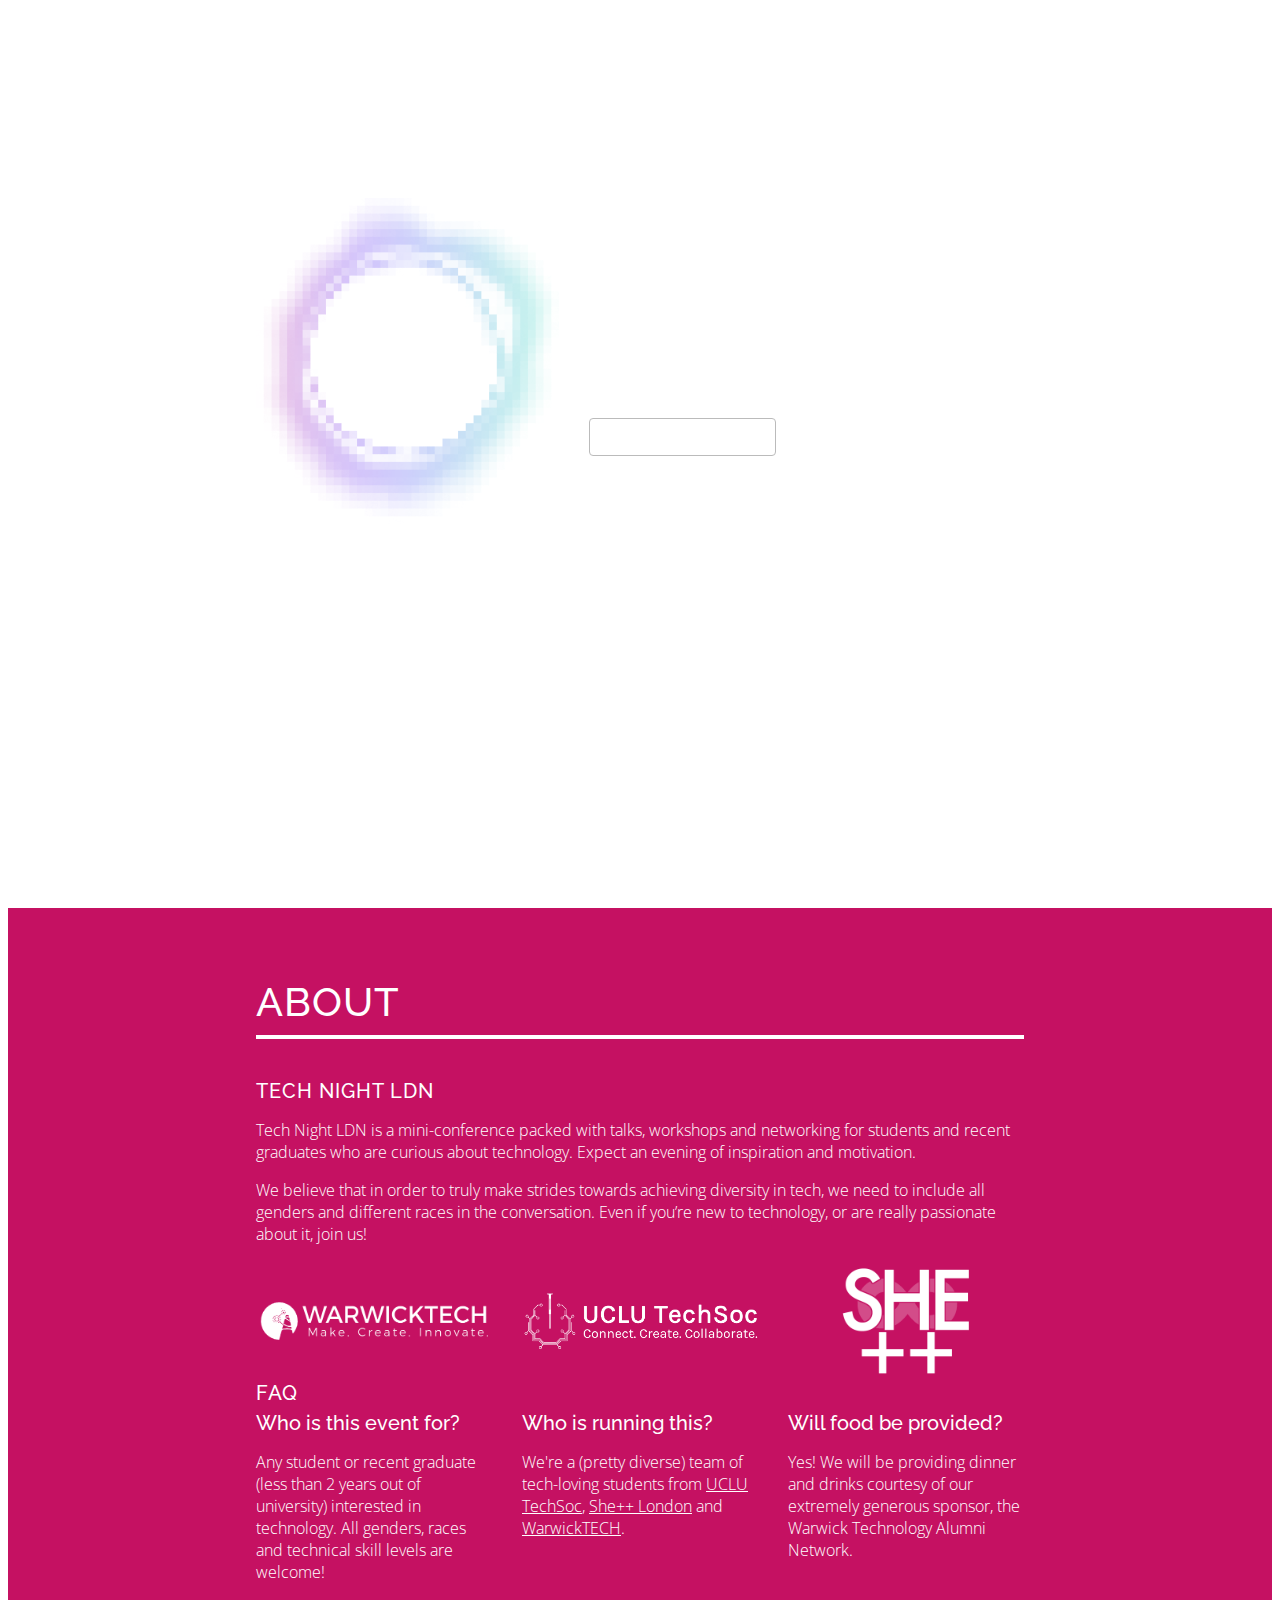
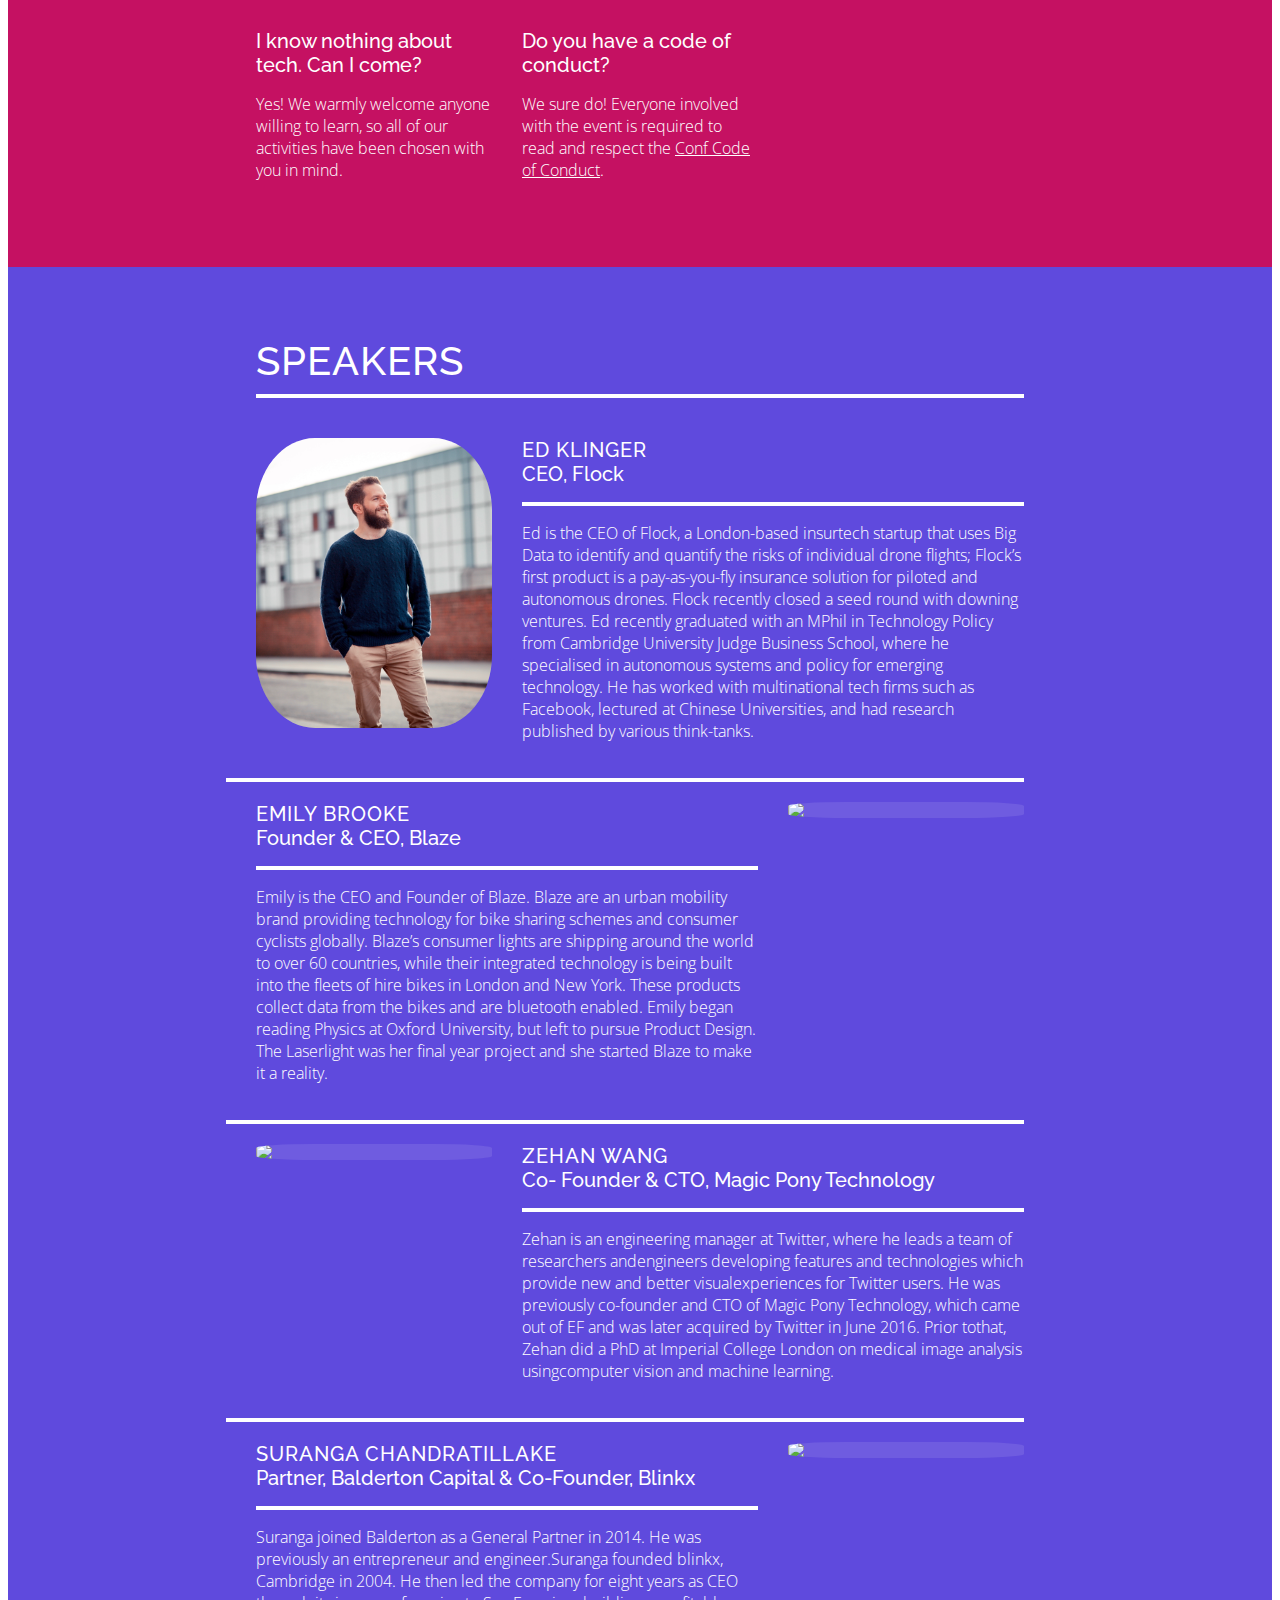
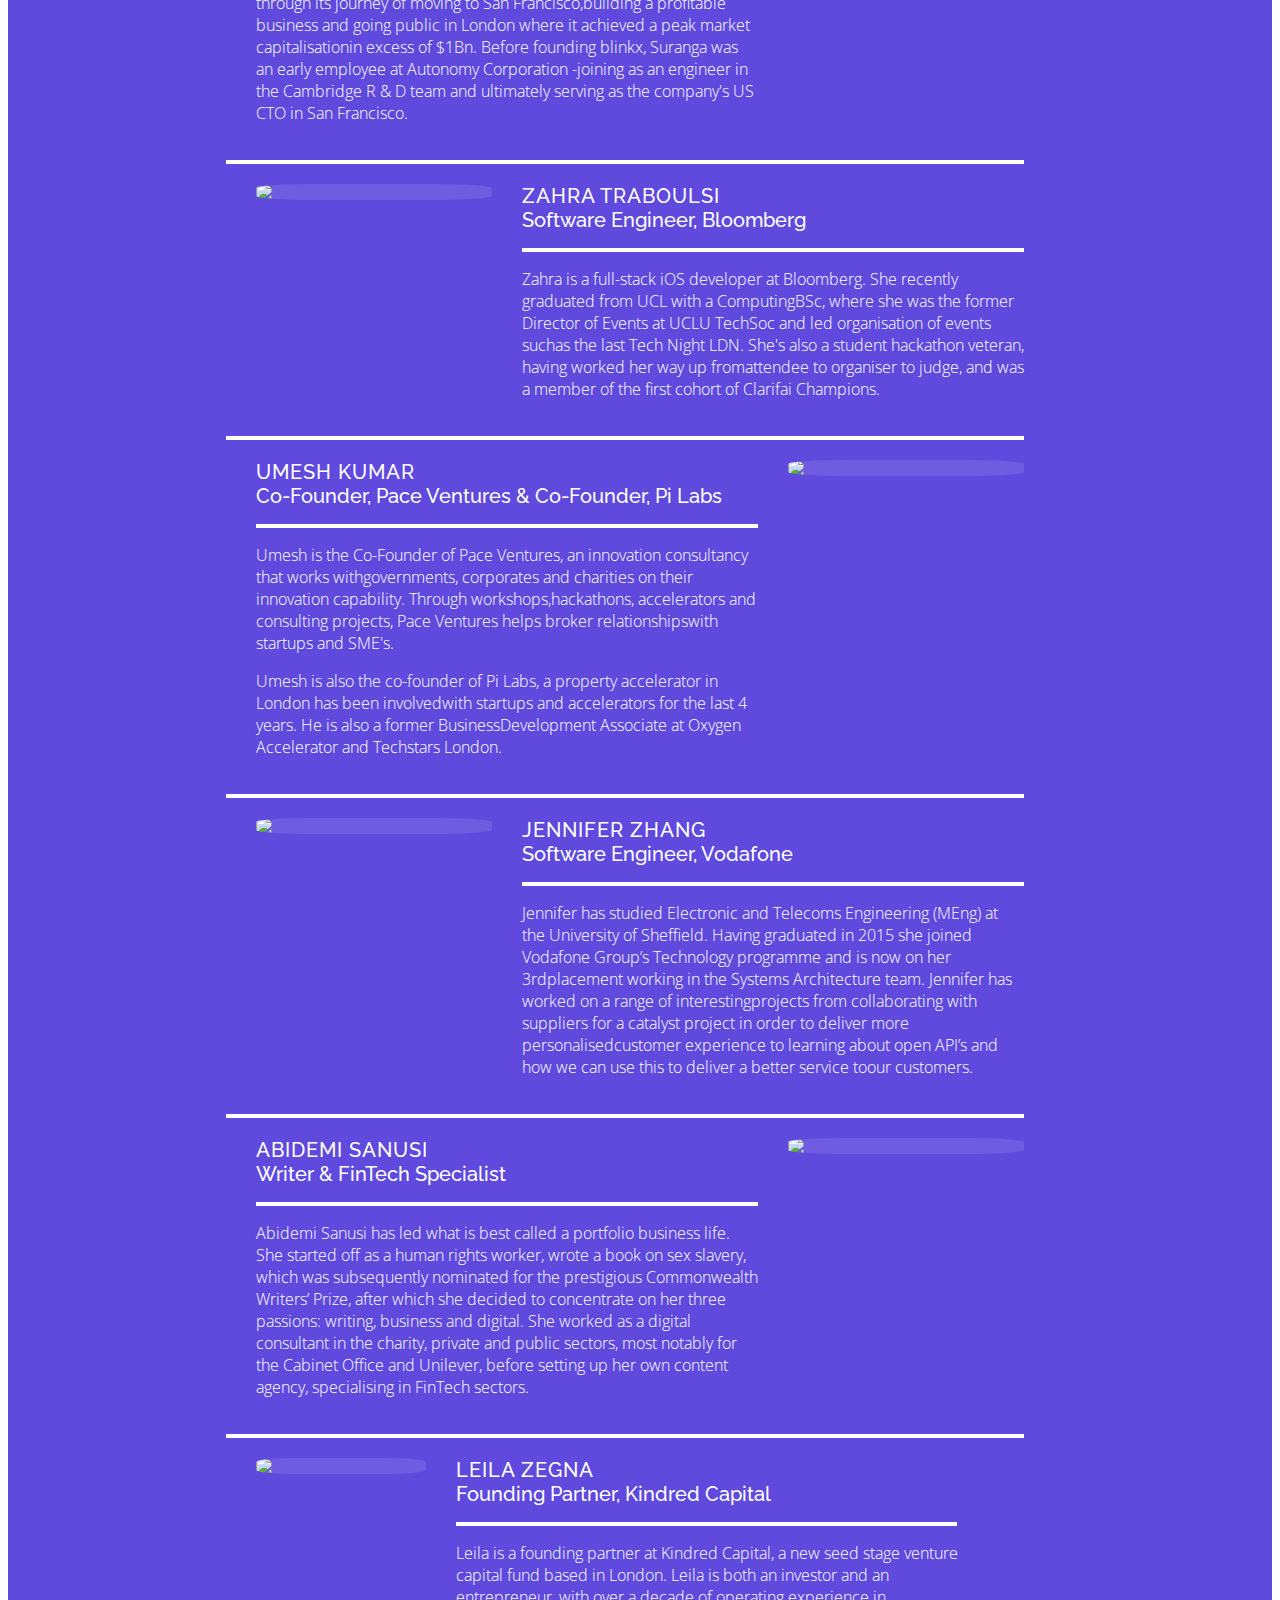
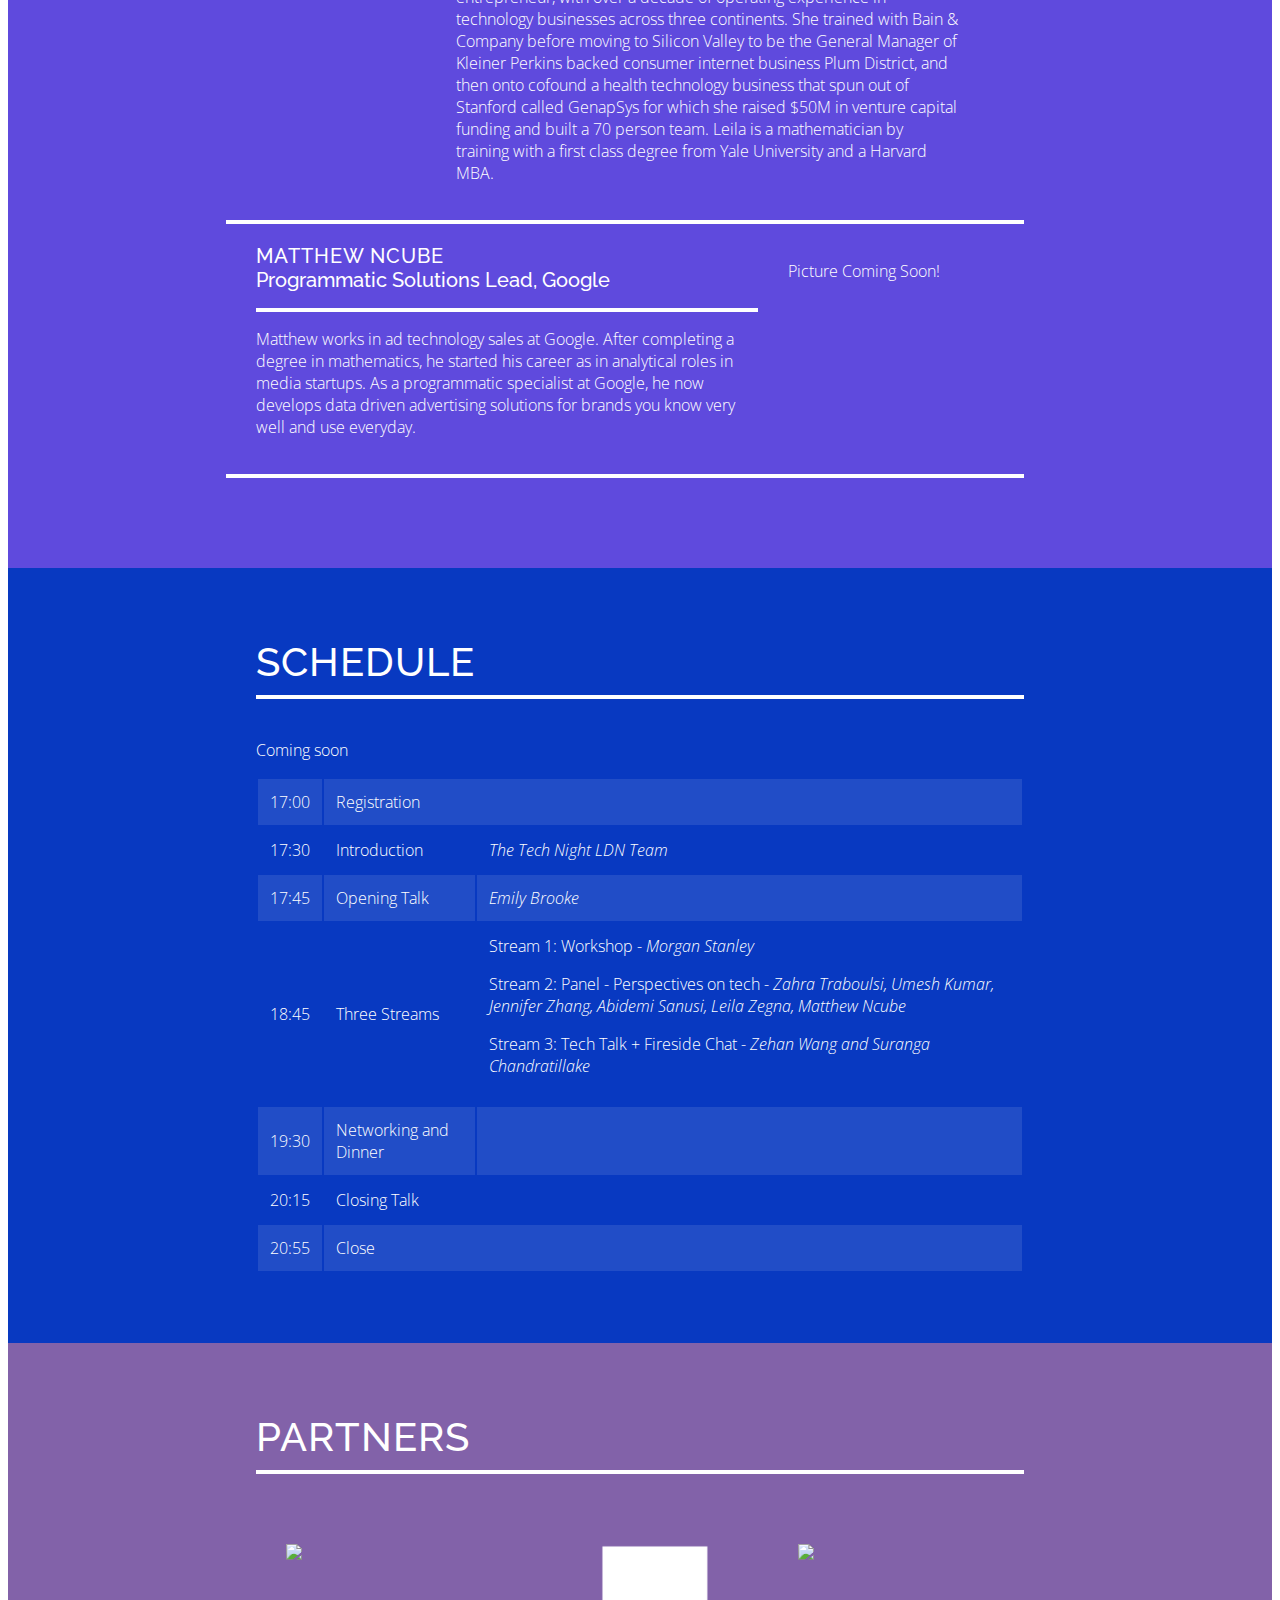
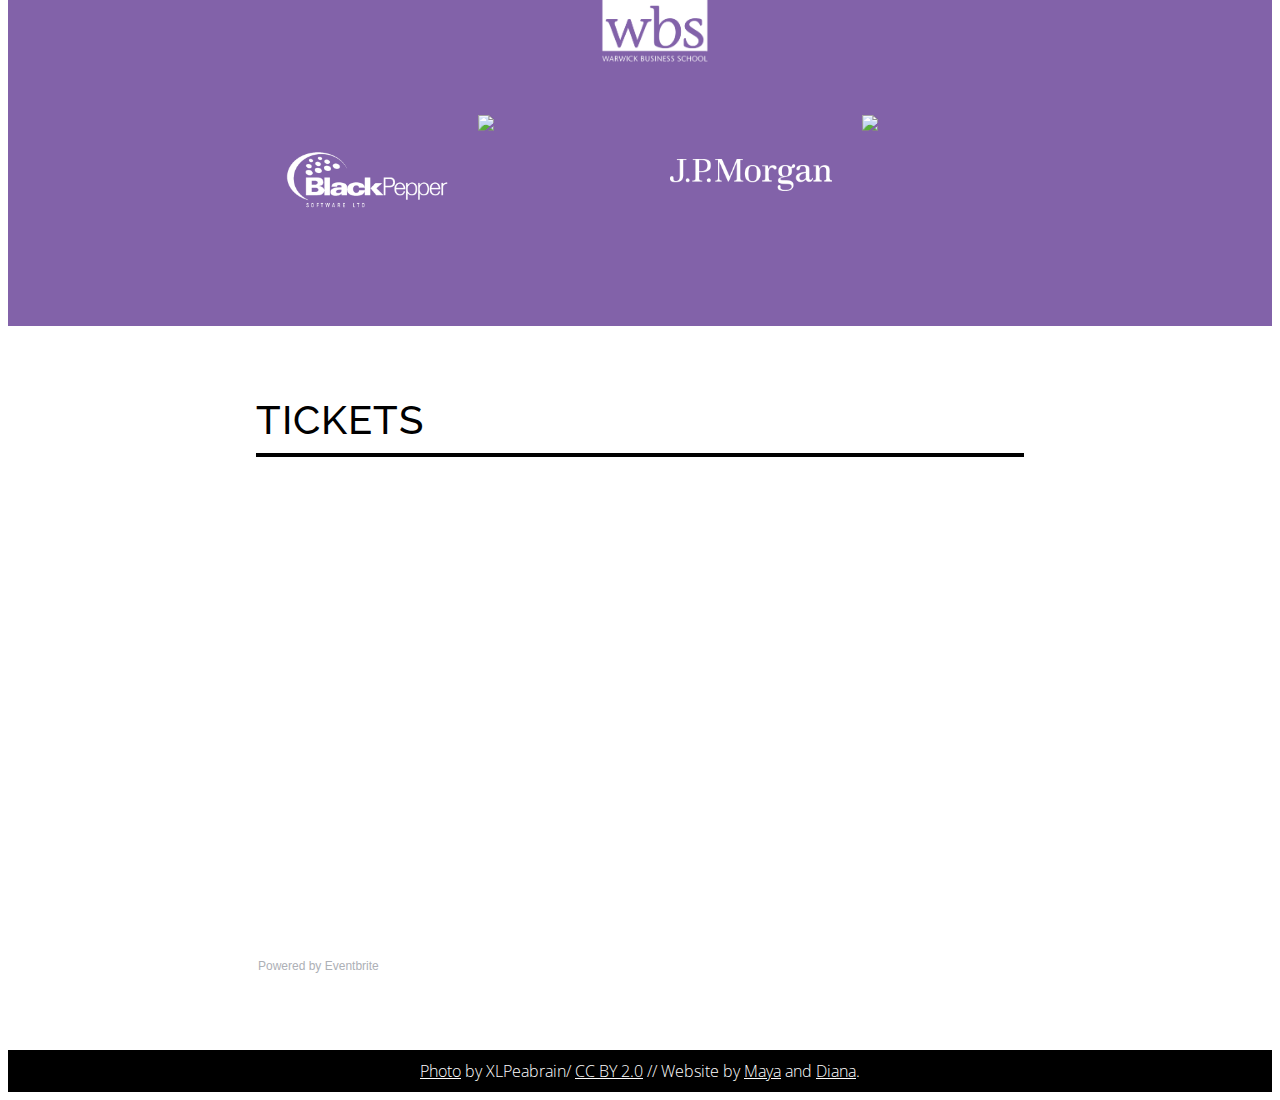
==== 2017.html @ 9e7501f5 "update website for 2018" ====
<!DOCTYPE html>
<!-- Taking a look, under the hood, eh? ;) We like you.-->
<html>
<head>
	<meta charset="utf-8">
    <meta http-equiv="X-UA-Compatible" content="IE=edge">
    <meta name="viewport" content="width=device-width, initial-scale=1"/>

	 <meta property="og:title" content="TechNightLDN" />
	 <meta property="og:url" content="http://technight.london/" />
	 <meta property="og:type" content="website" />
	 <meta property="og:image" content="http://technight.london/img/ogbanner.jpg" />
	 <meta property="og:description" content="Tech Night is an annual tech conference which embraces and celebrates diversity in tech, whilst focusing on the 'tech'." />
	<title>TechNightLDN</title>
	<meta name="description" content="Tech Night is an annual tech conference which embraces and celebrates diversity in tech, whilst focusing on the 'tech'.">

    <!-- stylesheets -->
    <link rel="stylesheet" type="text/css" href="main.css">
    <link rel="stylesheet" href="https://maxcdn.bootstrapcdn.com/font-awesome/4.5.0/css/font-awesome.min.css">

</head>
<body>
	<div class="section main">
		<div class="intro container">

		<div class="row">
			<div class="5u 12u(narrow)">
				<img class="tnlogo" src="img/logo.png"/>
			</div>
			<div class="7u 12u(narrow)">
				<div class = "text">
					<h3><i class="fa fa-calendar"></i> 6th March 2017, 5pm</h3>
					<h3><i class="fa fa-map-marker"></i> The Shard, London</h3>
					<h4>Celebrating the "tech" </br> in "diversity in tech".</h4>
					<div class="button">
						<a class="button" href="https://www.facebook.com/events/1760172880897562/" target="_blank">Facebook Event</a>
					</div>
					<a class="small" href="2016.html" target="_blank"><em>Find out about last year's event...</em></a>
				</div>
				</div>
			</div>
		</div>
	</div>
	<div class="section about">
		<div class = "container">
			<h2>About</h2>

			<h4>Tech Night LDN</h4>
			<p>Tech Night LDN is a mini-conference packed with talks, workshops and networking for students and recent graduates who are curious about technology. Expect an evening of inspiration and motivation.</p>

			<p>We believe that in order to truly make strides towards achieving diversity in tech, we need to include all genders and different races in the conversation. Even if you’re new to technology, or are really passionate about it, join us!</p>

			<div class="row">
				<div class="4u 12u(mobilep)">
					<div class="frame">
						<img src="img/warwicktech.png"/>
					</div>
				</div>
				<div class="4u 12u(mobilep)">
					<div class="frame">
						<img src="img/uclutechsoc.png"/>
					</div>
				</div>
				<div class="4u 12u(mobilep)">
					<div class="frame">
						<img src="img/she++.png"/>
					</div>
				</div>
			</div>

			<h4>FAQ</h4>
			<div class="row">
				<div class="4u 6u(narrow) 12u$(mobile)">
					<h5>Who is this event for?</h5>
					<p>
						Any student or recent graduate (less than 2 years out of university) interested in technology. All genders, races and technical skill levels are welcome!
					</p>
				</div>
				<div class="4u 6u$(narrow) 12u$(mobile)">
					<h5>Who is running this?</h5>
					<p>
						We're a (pretty diverse) team of tech-loving students from <a href="http://techsoc.io" target="_blank">UCLU TechSoc</a>, <a href="https://www.facebook.com/sheplusplusldn" target="_blank">She++ London</a> and <a href="http://warwick.tech" target="_blank">WarwickTECH</a>.
					</p>
				</div>
				<div class="4u$ 6u(narrow) 12u$(mobile)">
					<h5>Will food be provided?</h5>
					<p>
						Yes! We will be providing dinner and drinks courtesy of our extremely generous sponsor, the Warwick Technology Alumni Network.
					</p>
				</div>
				<div class="4u 6u(narrow) 12u$(mobile)">
					<h5>I know nothing about tech. Can I come?</h5>
					<p>
						Yes! We warmly welcome anyone willing to learn, so all of our activities have been chosen with you in mind.
					</p>
				</div>
				<div class="4u$ 6u$(narrow) 12u$(mobile)">
					<h5>Do you have a code of conduct?</h5>
					<p>
						We sure do! Everyone involved with the event is required to read and respect the <a href="http://confcodeofconduct.com" target="_blank">Conf Code of Conduct</a>.
					</p>
				</div>
			</div>
			<div class="row">

			</div>
		</div>
	</div>
	<div class="section speakers">
		<div class = "container">
		<h2>SPEAKERS</h2>

		<div class="row">
			<div class="4u 6u(narrow) 12u(mobile)">
				<img class="circle" src="img/ed-klinger.jpg" />
			</div>
			<div class="8u 6u(narrow) 12u(mobile)">
				<h4>Ed Klinger</h4>
				<h6>CEO, Flock</h6>
				<p>Ed is the CEO of Flock, a London-based insurtech startup that uses Big Data to identify and quantify the risks of individual drone flights; Flock’s first product is a pay-as-you-fly insurance solution for piloted and autonomous drones. Flock recently closed a seed round with downing ventures.
					Ed recently graduated with an MPhil in Technology Policy from Cambridge University Judge Business School, where he specialised in autonomous systems and policy for emerging technology. He has worked with multinational tech firms such as Facebook, lectured at Chinese Universities, and had research published by various think-tanks.</p>
			</div>
		</div>
		<div class="row">
			<div class="8u 6u(narrow) 12u(mobile)">
				<h4>Emily Brooke</h4>
				<h6>Founder &amp; CEO, Blaze</h6>
				<p>Emily is the CEO and Founder of Blaze.  Blaze are an urban mobility brand providing technology for bike sharing schemes and consumer cyclists globally. Blaze’s consumer lights are shipping around the world to over 60 countries, while their integrated technology is being built into the fleets of hire bikes in London and New York.  These products collect data from the bikes and are bluetooth enabled.  Emily began reading Physics at Oxford University, but left to pursue Product Design.  The Laserlight was her final year project and she started Blaze to make it a reality.</p>
			</div>
			<div class="4u 6u(narrow) 12u(mobile)">
				<img class="circle" src="img/emily-brook.jpg" />
			</div>
		</div>
			<div class="row">
				<div class="4u 6u(narrow) 12u(mobile)">
					<img class="circle" src="img/zehan-wang.jpg" />
				</div>
				<div class="8u 6u(narrow) 12u(mobile)">
					<h4>Zehan Wang</h4>
					<h6>Co- Founder &amp; CTO, Magic Pony Technology</h6>
					<p>Zehan is an engineering manager at Twitter, where he leads a team of researchers andengineers developing features and technologies which provide new and better visualexperiences for Twitter users. He was previously co-founder and CTO of Magic Pony Technology, which came out of EF and was later acquired by Twitter in June 2016. Prior tothat, Zehan did a PhD at Imperial College London on medical image analysis usingcomputer vision and machine learning.</p>
				</div>
			</div>
			<div class="row">
				<div class="8u 6u(narrow) 12u(mobile)">
					<h4>Suranga Chandratillake</h4>
					<h6>Partner, Balderton Capital &amp; Co-Founder, Blinkx</h6>
					<p>Suranga joined Balderton as a General Partner in 2014. He was previously an entrepreneur and engineer.Suranga founded blinkx, Cambridge in 2004. He then led the company for eight years as CEO through its journey of moving to San Francisco,building a profitable business and going public in London where it achieved a peak market capitalisationin excess of $1Bn. Before founding blinkx, Suranga was an early employee at Autonomy Corporation -joining as an engineer in the Cambridge R &amp; D team and ultimately serving as the company's US CTO in San Francisco.</p>
				</div>
				<div class="4u 6u(narrow) 12u(mobile)">
					<img class="circle" src="img/suranga-chandratillake.jpg" />
				</div>
			</div>
			<div class="row">
				<div class="4u 6u(narrow) 12u(mobile)">
					<img class="circle" src="img/zahra-traboulsi.jpg" />
				</div>
				<div class="8u 6u(narrow) 12u(mobile)">
					<h4>Zahra Traboulsi</h4>
					<h6>Software Engineer, Bloomberg</h6>
					<p>Zahra is a full-stack iOS developer at Bloomberg. She recently graduated from UCL with a ComputingBSc, where she was the former Director of Events at UCLU TechSoc and led organisation of events suchas the last Tech Night LDN. She's also a student hackathon veteran, having worked her way up fromattendee to organiser to judge, and was a member of the first cohort of Clarifai Champions.</p>
				</div>
			</div>
			<div class="row">
				<div class="8u 6u(narrow) 12u(mobile)">
					<h4>Umesh Kumar</h4>
					<h6>Co-Founder, Pace Ventures &amp; Co-Founder, Pi Labs</h6>
					<p>Umesh is the Co-Founder of Pace Ventures, an innovation consultancy that works withgovernments, corporates and charities on their innovation capability. Through workshops,hackathons, accelerators and consulting projects, Pace Ventures helps broker relationshipswith startups and SME's.</p>
					<p>Umesh is also the co-founder of Pi Labs, a property accelerator in London has been involvedwith startups and accelerators for the last 4 years. He is also a former BusinessDevelopment Associate at Oxygen Accelerator and Techstars London.</p>
				</div>
				<div class="4u 6u(narrow) 12u(mobile)">
					<img class="circle" src="img/umesh-kumar.png" />
				</div>
			</div>
			<div class="row">
				<div class="4u 6u(narrow) 12u(mobile)">
					<img class="circle" src="img/jennifer-zhang.jpg" />
				</div>
				<div class="8u 6u(narrow) 12u(mobile)">
					<h4>Jennifer Zhang</h4>
					<h6>Software Engineer, Vodafone</h6>
					<p>Jennifer has studied Electronic and Telecoms Engineering (MEng) at the University of Sheffield. Having graduated in 2015 she joined Vodafone Group’s Technology programme and is now on her 3rdplacement working in the Systems Architecture team. Jennifer has worked on a range of interestingprojects from collaborating with suppliers for a catalyst project in order to deliver more personalisedcustomer experience to learning about open API’s and how we can use this to deliver a better service toour customers.</p>
				</div>
			</div>
			<div class="row">
				<div class="8u 6u(narrow) 12u(mobile)">
					<h4>Abidemi Sanusi</h4>
					<h6>Writer &amp; FinTech Specialist</h6>
					<p>Abidemi Sanusi has led what is best called a portfolio business life. She started off as a human rights worker, wrote a book on sex slavery, which was subsequently nominated for the prestigious Commonwealth Writers’ Prize, after which she decided to concentrate on her three passions: writing, business and digital. She worked as a digital consultant in the charity, private and public sectors, most notably for the Cabinet Office and Unilever, before setting up her own content agency, specialising in FinTech sectors.</p>
				</div>
				<div class="4u 6u(narrow) 12u(mobile)">
					<img class="circle" src="img/abidemi-sanusi.jpg" />
				</div>
			</div>
			<div class="row">
				<div class="3u 4u(narrow) 12u(mobile)">
					<img class="circle" src="img/Leila-zegna.jpg" />
				</div>
				<div class="8u 6u(narrow) 12u(mobile)">
					<h4>Leila Zegna</h4>
					<h6>Founding Partner, Kindred Capital</h6>
					<p>Leila is a founding partner at Kindred Capital, a new seed stage venture capital fund based in London.  Leila is both an investor and an entrepreneur, with over a decade of operating experience in technology businesses across three continents.  She trained with Bain & Company before moving to Silicon Valley to be the General Manager of Kleiner Perkins backed consumer internet business Plum District, and then onto cofound a health technology business that spun out of Stanford called GenapSys for which she raised $50M in venture capital funding and built a 70 person team.  Leila is a mathematician by training with a first class degree from Yale University and a Harvard MBA.</p>
				</div>
			</div>
			<div class="row">
				<div class="8u 6u(narrow) 12u(mobile)">
					<h4>Matthew Ncube</h4>
					<h6>Programmatic Solutions Lead, Google</h6>
					<p>Matthew works in ad technology sales at Google. After completing a degree in mathematics, he started his career as in analytical roles in media startups. As a programmatic specialist at Google, he now develops data driven advertising solutions for brands you know very well and use everyday.</p>
				</div>
				<div class="4u 6u(narrow) 12u(mobile)">
					<!-- <img class="circle" src="img/abidemi-sanusi.jpg" /> -->
					<p>Picture Coming Soon!</p>
				</div>
			</div>
		</div>
	</div>
	<div class="section schedule">
		<a name="schedule"></a>
		<div class="container">
			<h2>SCHEDULE</h2>
			<p>Coming soon</p>
			<table>
				<tr>
					<td>17:00</td>
					<td colspan="2">Registration</td>
				</tr>
				<tr>
					<td>17:30</td>
					<td>Introduction</td>
					<td><em>The Tech Night LDN Team</em></td>

				</tr>
				<tr>
					<td>17:45</td>
					<td>Opening Talk</td>
					<td><em>Emily Brooke</em></td>
				</tr>
				<tr>
					<td>18:45</td>
					<td>Three Streams</td>
					<td>
						Stream 1: Workshop - <em>Morgan Stanley</em>
						<p>Stream 2: Panel - Perspectives on tech - <em>Zahra Traboulsi, Umesh Kumar, Jennifer Zhang, Abidemi Sanusi, Leila Zegna, Matthew Ncube</em></p>
						<p>Stream 3: Tech Talk + Fireside Chat - <em>Zehan Wang and Suranga Chandratillake</em></p>

					</td>
				</tr>
				<tr>
					<td>19:30</td>
					<td>
						Networking and Dinner
					</td>
					<td></td>
				</tr>
				<tr>
					<td >20:15</td>
					<td colspan="2">Closing Talk</td>
				</tr>
				<tr>
					<td>20:55</td>
					<td colspan="2">Close</td>
				</tr>
			</table>
		</div>
	</div>
	<div class="section sponsors">
		<div class="container">
			<h2>PARTNERS</h2>

			<div class="row">
				<div class="4u">
					<div class="frame">
						<a href="http://bloomberg.com/"><img src="img/Bloomberg.png"/></a>
					</div>
				</div>
				<div class="4u">
					<div class="frame">
						<a href="http://wbs.ac.uk/"><img src="img/WBS.png"/></a>
					</div>
				</div>
				<div class="4u">
					<div class="frame">
						<a href="http://credit-suisse.com/"><img src="img/Credit_Suisse.png"/></a>
					</div>
				</div>
			</div>

			<div class="row">
				<div class="3u">
					<div class="frame">
						<a href="https://www.blackpepper.co.uk/"><img src="img/BPS.png"/></a>
					</div>
				</div>
				<div class="3u">
				<div class="frame">
						<a href="http://morganstanley.com/"><img src="img/Morgan_Stanley.png"/></a>
					</div>
					</div>
				<div class="3u">
					<div class="frame">
						<a href="https://www.jpmorgan.com"><img src="img/jpmorgan.png"/></a>
					</div>
				</div>
				<div class="3u">
					<div class="frame">
						<a href="http://balderton.com/"><img src="img/balderton.png"/></a>
					</div>
				</div>
			</div>
		</div>
	</div>
	<div class="section tickets">
		<div class="container">
			<h2 id="tickets">TICKETS</h2>
			<div style="width:100%; text-align:left;"><iframe src="//eventbrite.co.uk/tickets-external?eid=32204747266&ref=etckt" frameborder="0" height="445" width="100%" vspace="0" hspace="0" marginheight="5" marginwidth="5" scrolling="auto" allowtransparency="true"></iframe><div style="font-family:Helvetica, Arial; font-size:12px; padding:10px 0 5px; margin:2px; width:100%; text-align:left;" ><a class="powered-by-eb"
				style="color: #ADB0B6; text-decoration: none;" target="_blank" href="http://www.eventbrite.co.uk/">Powered by Eventbrite</a></div></div>
		</div>
	</div>
	<div class = "footer">
		<a href = "https://www.flickr.com/photos/jleeworks/22272018248/">Photo</a> by XLPeabrain/ <a href="https://creativecommons.org/licenses/by-nc/2.0/#">CC BY 2.0</a> // Website by <a href="https://www.afshar95.com" target="_blank">Maya</a> and <a href="http://diana.click" target="_blank">Diana</a>.
	</div>
	<script type="text/javascript" src="https://addevent.com/libs/atc/1.6.1/atc.min.js"></script>

	<script>
		  (function(i,s,o,g,r,a,m){i['GoogleAnalyticsObject']=r;i[r]=i[r]||function(){
		  (i[r].q=i[r].q||[]).push(arguments)},i[r].l=1*new Date();a=s.createElement(o),
		  m=s.getElementsByTagName(o)[0];a.async=1;a.src=g;m.parentNode.insertBefore(a,m)
		  })(window,document,'script','//www.google-analytics.com/analytics.js','ga');

		  ga('create', 'UA-63822593-3', 'auto');
		  ga('send', 'pageview');
	</script>
</body>
</html>
---- main.css ----
@import url(sass/normalize.css);
@import url(https://fonts.googleapis.com/css?family=Open+Sans:200,300,400,500);
@import url(https://fonts.googleapis.com/css?family=Raleway:400,500);
/* Box Model */
*, *:before, *:after {
  -moz-box-sizing: border-box;
  -webkit-box-sizing: border-box;
  box-sizing: border-box; }

/* Containers */
.container {
  margin-left: auto;
  margin-right: auto; }

.container.\31 25\25 {
  width: 100%;
  max-width: 63.75em;
  min-width: 51em; }

.container.\37 5\25 {
  width: 38.25em; }

.container.\35 0\25 {
  width: 25.5em; }

.container.\32 5\25 {
  width: 12.75em; }

.container {
  width: 51em; }

@media screen and (max-width: 1680px) {
  .container.\31 25\25 {
    width: 100%;
    max-width: 63.75em;
    min-width: 51em; }

  .container.\37 5\25 {
    width: 38.25em; }

  .container.\35 0\25 {
    width: 25.5em; }

  .container.\32 5\25 {
    width: 12.75em; }

  .container {
    width: 51em; } }
@media screen and (max-width: 1280px) {
  .container.\31 25\25 {
    width: 100%;
    max-width: 60em;
    min-width: 48em; }

  .container.\37 5\25 {
    width: 36em; }

  .container.\35 0\25 {
    width: 24em; }

  .container.\32 5\25 {
    width: 12em; }

  .container {
    width: 48em; } }
@media screen and (max-width: 980px) {
  .container.\31 25\25 {
    width: 100%;
    max-width: 118.75%;
    min-width: 95%; }

  .container.\37 5\25 {
    width: 71.25%; }

  .container.\35 0\25 {
    width: 47.5%; }

  .container.\32 5\25 {
    width: 23.75%; }

  .container {
    width: 95%; } }
@media screen and (max-width: 840px) {
  .container.\31 25\25 {
    width: 100%;
    max-width: 118.75%;
    min-width: 95%; }

  .container.\37 5\25 {
    width: 71.25%; }

  .container.\35 0\25 {
    width: 47.5%; }

  .container.\32 5\25 {
    width: 23.75%; }

  .container {
    width: 95% !important; } }
@media screen and (max-width: 736px) {
  .container.\31 25\25 {
    width: 100%;
    max-width: 112.5%;
    min-width: 90%; }

  .container.\37 5\25 {
    width: 67.5%; }

  .container.\35 0\25 {
    width: 45%; }

  .container.\32 5\25 {
    width: 22.5%; }

  .container {
    width: 90% !important; } }
@media screen and (max-width: 480px) {
  .container.\31 25\25 {
    width: 100%;
    max-width: 125%;
    min-width: 100%; }

  .container.\37 5\25 {
    width: 75%; }

  .container.\35 0\25 {
    width: 50%; }

  .container.\32 5\25 {
    width: 25%; }

  .container {
    width: 100% !important; } }
/* Grid */
.row {
  border-bottom: solid 1px transparent;
  -moz-box-sizing: border-box;
  -webkit-box-sizing: border-box;
  box-sizing: border-box; }

.row > * {
  float: left;
  -moz-box-sizing: border-box;
  -webkit-box-sizing: border-box;
  box-sizing: border-box; }

.row:after, .row:before {
  content: '';
  display: block;
  clear: both;
  height: 0; }

.row.uniform > * > :first-child {
  margin-top: 0; }

.row.uniform > * > :last-child {
  margin-bottom: 0; }

.row.\30 \25  > * {
  padding: 0px 0 0 0px; }

.row.\30 \25 {
  margin: 0px 0 -1px 0px; }

.row.uniform.\30 \25  > * {
  padding: 0px 0 0 0px; }

.row.uniform.\30 \25 {
  margin: 0px 0 -1px 0px; }

.row > * {
  padding: 30px 0 0 30px; }

.row {
  margin: -30px 0 -1px -30px; }

.row.uniform > * {
  padding: 30px 0 0 30px; }

.row.uniform {
  margin: -30px 0 -1px -30px; }

.row.\32 00\25  > * {
  padding: 60px 0 0 60px; }

.row.\32 00\25 {
  margin: -60px 0 -1px -60px; }

.row.uniform.\32 00\25  > * {
  padding: 60px 0 0 60px; }

.row.uniform.\32 00\25 {
  margin: -60px 0 -1px -60px; }

.row.\31 50\25  > * {
  padding: 45px 0 0 45px; }

.row.\31 50\25 {
  margin: -45px 0 -1px -45px; }

.row.uniform.\31 50\25  > * {
  padding: 45px 0 0 45px; }

.row.uniform.\31 50\25 {
  margin: -45px 0 -1px -45px; }

.row.\35 0\25  > * {
  padding: 15px 0 0 15px; }

.row.\35 0\25 {
  margin: -15px 0 -1px -15px; }

.row.uniform.\35 0\25  > * {
  padding: 15px 0 0 15px; }

.row.uniform.\35 0\25 {
  margin: -15px 0 -1px -15px; }

.row.\32 5\25  > * {
  padding: 7.5px 0 0 7.5px; }

.row.\32 5\25 {
  margin: -7.5px 0 -1px -7.5px; }

.row.uniform.\32 5\25  > * {
  padding: 7.5px 0 0 7.5px; }

.row.uniform.\32 5\25 {
  margin: -7.5px 0 -1px -7.5px; }

.\31 2u, .\31 2u\24 {
  width: 100%;
  clear: none;
  margin-left: 0; }

.\31 1u, .\31 1u\24 {
  width: 91.6666666667%;
  clear: none;
  margin-left: 0; }

.\31 0u, .\31 0u\24 {
  width: 83.3333333333%;
  clear: none;
  margin-left: 0; }

.\39 u, .\39 u\24 {
  width: 75%;
  clear: none;
  margin-left: 0; }

.\38 u, .\38 u\24 {
  width: 66.6666666667%;
  clear: none;
  margin-left: 0; }

.\37 u, .\37 u\24 {
  width: 58.3333333333%;
  clear: none;
  margin-left: 0; }

.\36 u, .\36 u\24 {
  width: 50%;
  clear: none;
  margin-left: 0; }

.\35 u, .\35 u\24 {
  width: 41.6666666667%;
  clear: none;
  margin-left: 0; }

.\34 u, .\34 u\24 {
  width: 33.3333333333%;
  clear: none;
  margin-left: 0; }

.\33 u, .\33 u\24 {
  width: 25%;
  clear: none;
  margin-left: 0; }

.\32 u, .\32 u\24 {
  width: 16.6666666667%;
  clear: none;
  margin-left: 0; }

.\31 u, .\31 u\24 {
  width: 8.3333333333%;
  clear: none;
  margin-left: 0; }

.\31 2u\24  + *,
.\31 1u\24  + *,
.\31 0u\24  + *,
.\39 u\24  + *,
.\38 u\24  + *,
.\37 u\24  + *,
.\36 u\24  + *,
.\35 u\24  + *,
.\34 u\24  + *,
.\33 u\24  + *,
.\32 u\24  + *,
.\31 u\24  + * {
  clear: left; }

.\-11u {
  margin-left: 91.66667%; }

.\-10u {
  margin-left: 83.33333%; }

.\-9u {
  margin-left: 75%; }

.\-8u {
  margin-left: 66.66667%; }

.\-7u {
  margin-left: 58.33333%; }

.\-6u {
  margin-left: 50%; }

.\-5u {
  margin-left: 41.66667%; }

.\-4u {
  margin-left: 33.33333%; }

.\-3u {
  margin-left: 25%; }

.\-2u {
  margin-left: 16.66667%; }

.\-1u {
  margin-left: 8.33333%; }

@media screen and (max-width: 1680px) {
  .row > * {
    padding: 30px 0 0 30px; }

  .row {
    margin: -30px 0 -1px -30px; }

  .row.uniform > * {
    padding: 30px 0 0 30px; }

  .row.uniform {
    margin: -30px 0 -1px -30px; }

  .row.\32 00\25  > * {
    padding: 60px 0 0 60px; }

  .row.\32 00\25 {
    margin: -60px 0 -1px -60px; }

  .row.uniform.\32 00\25  > * {
    padding: 60px 0 0 60px; }

  .row.uniform.\32 00\25 {
    margin: -60px 0 -1px -60px; }

  .row.\31 50\25  > * {
    padding: 45px 0 0 45px; }

  .row.\31 50\25 {
    margin: -45px 0 -1px -45px; }

  .row.uniform.\31 50\25  > * {
    padding: 45px 0 0 45px; }

  .row.uniform.\31 50\25 {
    margin: -45px 0 -1px -45px; }

  .row.\35 0\25  > * {
    padding: 15px 0 0 15px; }

  .row.\35 0\25 {
    margin: -15px 0 -1px -15px; }

  .row.uniform.\35 0\25  > * {
    padding: 15px 0 0 15px; }

  .row.uniform.\35 0\25 {
    margin: -15px 0 -1px -15px; }

  .row.\32 5\25  > * {
    padding: 7.5px 0 0 7.5px; }

  .row.\32 5\25 {
    margin: -7.5px 0 -1px -7.5px; }

  .row.uniform.\32 5\25  > * {
    padding: 7.5px 0 0 7.5px; }

  .row.uniform.\32 5\25 {
    margin: -7.5px 0 -1px -7.5px; }

  .\31 2u\28wide\29, .\31 2u\24\28wide\29 {
    width: 100%;
    clear: none;
    margin-left: 0; }

  .\31 1u\28wide\29, .\31 1u\24\28wide\29 {
    width: 91.6666666667%;
    clear: none;
    margin-left: 0; }

  .\31 0u\28wide\29, .\31 0u\24\28wide\29 {
    width: 83.3333333333%;
    clear: none;
    margin-left: 0; }

  .\39 u\28wide\29, .\39 u\24\28wide\29 {
    width: 75%;
    clear: none;
    margin-left: 0; }

  .\38 u\28wide\29, .\38 u\24\28wide\29 {
    width: 66.6666666667%;
    clear: none;
    margin-left: 0; }

  .\37 u\28wide\29, .\37 u\24\28wide\29 {
    width: 58.3333333333%;
    clear: none;
    margin-left: 0; }

  .\36 u\28wide\29, .\36 u\24\28wide\29 {
    width: 50%;
    clear: none;
    margin-left: 0; }

  .\35 u\28wide\29, .\35 u\24\28wide\29 {
    width: 41.6666666667%;
    clear: none;
    margin-left: 0; }

  .\34 u\28wide\29, .\34 u\24\28wide\29 {
    width: 33.3333333333%;
    clear: none;
    margin-left: 0; }

  .\33 u\28wide\29, .\33 u\24\28wide\29 {
    width: 25%;
    clear: none;
    margin-left: 0; }

  .\32 u\28wide\29, .\32 u\24\28wide\29 {
    width: 16.6666666667%;
    clear: none;
    margin-left: 0; }

  .\31 u\28wide\29, .\31 u\24\28wide\29 {
    width: 8.3333333333%;
    clear: none;
    margin-left: 0; }

  .\31 2u\24\28wide\29  + *,
  .\31 1u\24\28wide\29  + *,
  .\31 0u\24\28wide\29  + *,
  .\39 u\24\28wide\29  + *,
  .\38 u\24\28wide\29  + *,
  .\37 u\24\28wide\29  + *,
  .\36 u\24\28wide\29  + *,
  .\35 u\24\28wide\29  + *,
  .\34 u\24\28wide\29  + *,
  .\33 u\24\28wide\29  + *,
  .\32 u\24\28wide\29  + *,
  .\31 u\24\28wide\29  + * {
    clear: left; }

  .\-11u\28wide\29 {
    margin-left: 91.66667%; }

  .\-10u\28wide\29 {
    margin-left: 83.33333%; }

  .\-9u\28wide\29 {
    margin-left: 75%; }

  .\-8u\28wide\29 {
    margin-left: 66.66667%; }

  .\-7u\28wide\29 {
    margin-left: 58.33333%; }

  .\-6u\28wide\29 {
    margin-left: 50%; }

  .\-5u\28wide\29 {
    margin-left: 41.66667%; }

  .\-4u\28wide\29 {
    margin-left: 33.33333%; }

  .\-3u\28wide\29 {
    margin-left: 25%; }

  .\-2u\28wide\29 {
    margin-left: 16.66667%; }

  .\-1u\28wide\29 {
    margin-left: 8.33333%; } }
@media screen and (max-width: 1280px) {
  .row > * {
    padding: 30px 0 0 30px; }

  .row {
    margin: -30px 0 -1px -30px; }

  .row.uniform > * {
    padding: 30px 0 0 30px; }

  .row.uniform {
    margin: -30px 0 -1px -30px; }

  .row.\32 00\25  > * {
    padding: 60px 0 0 60px; }

  .row.\32 00\25 {
    margin: -60px 0 -1px -60px; }

  .row.uniform.\32 00\25  > * {
    padding: 60px 0 0 60px; }

  .row.uniform.\32 00\25 {
    margin: -60px 0 -1px -60px; }

  .row.\31 50\25  > * {
    padding: 45px 0 0 45px; }

  .row.\31 50\25 {
    margin: -45px 0 -1px -45px; }

  .row.uniform.\31 50\25  > * {
    padding: 45px 0 0 45px; }

  .row.uniform.\31 50\25 {
    margin: -45px 0 -1px -45px; }

  .row.\35 0\25  > * {
    padding: 15px 0 0 15px; }

  .row.\35 0\25 {
    margin: -15px 0 -1px -15px; }

  .row.uniform.\35 0\25  > * {
    padding: 15px 0 0 15px; }

  .row.uniform.\35 0\25 {
    margin: -15px 0 -1px -15px; }

  .row.\32 5\25  > * {
    padding: 7.5px 0 0 7.5px; }

  .row.\32 5\25 {
    margin: -7.5px 0 -1px -7.5px; }

  .row.uniform.\32 5\25  > * {
    padding: 7.5px 0 0 7.5px; }

  .row.uniform.\32 5\25 {
    margin: -7.5px 0 -1px -7.5px; }

  .\31 2u\28normal\29, .\31 2u\24\28normal\29 {
    width: 100%;
    clear: none;
    margin-left: 0; }

  .\31 1u\28normal\29, .\31 1u\24\28normal\29 {
    width: 91.6666666667%;
    clear: none;
    margin-left: 0; }

  .\31 0u\28normal\29, .\31 0u\24\28normal\29 {
    width: 83.3333333333%;
    clear: none;
    margin-left: 0; }

  .\39 u\28normal\29, .\39 u\24\28normal\29 {
    width: 75%;
    clear: none;
    margin-left: 0; }

  .\38 u\28normal\29, .\38 u\24\28normal\29 {
    width: 66.6666666667%;
    clear: none;
    margin-left: 0; }

  .\37 u\28normal\29, .\37 u\24\28normal\29 {
    width: 58.3333333333%;
    clear: none;
    margin-left: 0; }

  .\36 u\28normal\29, .\36 u\24\28normal\29 {
    width: 50%;
    clear: none;
    margin-left: 0; }

  .\35 u\28normal\29, .\35 u\24\28normal\29 {
    width: 41.6666666667%;
    clear: none;
    margin-left: 0; }

  .\34 u\28normal\29, .\34 u\24\28normal\29 {
    width: 33.3333333333%;
    clear: none;
    margin-left: 0; }

  .\33 u\28normal\29, .\33 u\24\28normal\29 {
    width: 25%;
    clear: none;
    margin-left: 0; }

  .\32 u\28normal\29, .\32 u\24\28normal\29 {
    width: 16.6666666667%;
    clear: none;
    margin-left: 0; }

  .\31 u\28normal\29, .\31 u\24\28normal\29 {
    width: 8.3333333333%;
    clear: none;
    margin-left: 0; }

  .\31 2u\24\28normal\29  + *,
  .\31 1u\24\28normal\29  + *,
  .\31 0u\24\28normal\29  + *,
  .\39 u\24\28normal\29  + *,
  .\38 u\24\28normal\29  + *,
  .\37 u\24\28normal\29  + *,
  .\36 u\24\28normal\29  + *,
  .\35 u\24\28normal\29  + *,
  .\34 u\24\28normal\29  + *,
  .\33 u\24\28normal\29  + *,
  .\32 u\24\28normal\29  + *,
  .\31 u\24\28normal\29  + * {
    clear: left; }

  .\-11u\28normal\29 {
    margin-left: 91.66667%; }

  .\-10u\28normal\29 {
    margin-left: 83.33333%; }

  .\-9u\28normal\29 {
    margin-left: 75%; }

  .\-8u\28normal\29 {
    margin-left: 66.66667%; }

  .\-7u\28normal\29 {
    margin-left: 58.33333%; }

  .\-6u\28normal\29 {
    margin-left: 50%; }

  .\-5u\28normal\29 {
    margin-left: 41.66667%; }

  .\-4u\28normal\29 {
    margin-left: 33.33333%; }

  .\-3u\28normal\29 {
    margin-left: 25%; }

  .\-2u\28normal\29 {
    margin-left: 16.66667%; }

  .\-1u\28normal\29 {
    margin-left: 8.33333%; } }
@media screen and (max-width: 980px) {
  .row > * {
    padding: 30px 0 0 30px; }

  .row {
    margin: -30px 0 -1px -30px; }

  .row.uniform > * {
    padding: 30px 0 0 30px; }

  .row.uniform {
    margin: -30px 0 -1px -30px; }

  .row.\32 00\25  > * {
    padding: 60px 0 0 60px; }

  .row.\32 00\25 {
    margin: -60px 0 -1px -60px; }

  .row.uniform.\32 00\25  > * {
    padding: 60px 0 0 60px; }

  .row.uniform.\32 00\25 {
    margin: -60px 0 -1px -60px; }

  .row.\31 50\25  > * {
    padding: 45px 0 0 45px; }

  .row.\31 50\25 {
    margin: -45px 0 -1px -45px; }

  .row.uniform.\31 50\25  > * {
    padding: 45px 0 0 45px; }

  .row.uniform.\31 50\25 {
    margin: -45px 0 -1px -45px; }

  .row.\35 0\25  > * {
    padding: 15px 0 0 15px; }

  .row.\35 0\25 {
    margin: -15px 0 -1px -15px; }

  .row.uniform.\35 0\25  > * {
    padding: 15px 0 0 15px; }

  .row.uniform.\35 0\25 {
    margin: -15px 0 -1px -15px; }

  .row.\32 5\25  > * {
    padding: 7.5px 0 0 7.5px; }

  .row.\32 5\25 {
    margin: -7.5px 0 -1px -7.5px; }

  .row.uniform.\32 5\25  > * {
    padding: 7.5px 0 0 7.5px; }

  .row.uniform.\32 5\25 {
    margin: -7.5px 0 -1px -7.5px; }

  .\31 2u\28narrow\29, .\31 2u\24\28narrow\29 {
    width: 100%;
    clear: none;
    margin-left: 0; }

  .\31 1u\28narrow\29, .\31 1u\24\28narrow\29 {
    width: 91.6666666667%;
    clear: none;
    margin-left: 0; }

  .\31 0u\28narrow\29, .\31 0u\24\28narrow\29 {
    width: 83.3333333333%;
    clear: none;
    margin-left: 0; }

  .\39 u\28narrow\29, .\39 u\24\28narrow\29 {
    width: 75%;
    clear: none;
    margin-left: 0; }

  .\38 u\28narrow\29, .\38 u\24\28narrow\29 {
    width: 66.6666666667%;
    clear: none;
    margin-left: 0; }

  .\37 u\28narrow\29, .\37 u\24\28narrow\29 {
    width: 58.3333333333%;
    clear: none;
    margin-left: 0; }

  .\36 u\28narrow\29, .\36 u\24\28narrow\29 {
    width: 50%;
    clear: none;
    margin-left: 0; }

  .\35 u\28narrow\29, .\35 u\24\28narrow\29 {
    width: 41.6666666667%;
    clear: none;
    margin-left: 0; }

  .\34 u\28narrow\29, .\34 u\24\28narrow\29 {
    width: 33.3333333333%;
    clear: none;
    margin-left: 0; }

  .\33 u\28narrow\29, .\33 u\24\28narrow\29 {
    width: 25%;
    clear: none;
    margin-left: 0; }

  .\32 u\28narrow\29, .\32 u\24\28narrow\29 {
    width: 16.6666666667%;
    clear: none;
    margin-left: 0; }

  .\31 u\28narrow\29, .\31 u\24\28narrow\29 {
    width: 8.3333333333%;
    clear: none;
    margin-left: 0; }

  .\31 2u\24\28narrow\29  + *,
  .\31 1u\24\28narrow\29  + *,
  .\31 0u\24\28narrow\29  + *,
  .\39 u\24\28narrow\29  + *,
  .\38 u\24\28narrow\29  + *,
  .\37 u\24\28narrow\29  + *,
  .\36 u\24\28narrow\29  + *,
  .\35 u\24\28narrow\29  + *,
  .\34 u\24\28narrow\29  + *,
  .\33 u\24\28narrow\29  + *,
  .\32 u\24\28narrow\29  + *,
  .\31 u\24\28narrow\29  + * {
    clear: left; }

  .\-11u\28narrow\29 {
    margin-left: 91.66667%; }

  .\-10u\28narrow\29 {
    margin-left: 83.33333%; }

  .\-9u\28narrow\29 {
    margin-left: 75%; }

  .\-8u\28narrow\29 {
    margin-left: 66.66667%; }

  .\-7u\28narrow\29 {
    margin-left: 58.33333%; }

  .\-6u\28narrow\29 {
    margin-left: 50%; }

  .\-5u\28narrow\29 {
    margin-left: 41.66667%; }

  .\-4u\28narrow\29 {
    margin-left: 33.33333%; }

  .\-3u\28narrow\29 {
    margin-left: 25%; }

  .\-2u\28narrow\29 {
    margin-left: 16.66667%; }

  .\-1u\28narrow\29 {
    margin-left: 8.33333%; } }
@media screen and (max-width: 840px) {
  .row > * {
    padding: 20px 0 0 20px; }

  .row {
    margin: -20px 0 -1px -20px; }

  .row.uniform > * {
    padding: 20px 0 0 20px; }

  .row.uniform {
    margin: -20px 0 -1px -20px; }

  .row.\32 00\25  > * {
    padding: 40px 0 0 40px; }

  .row.\32 00\25 {
    margin: -40px 0 -1px -40px; }

  .row.uniform.\32 00\25  > * {
    padding: 40px 0 0 40px; }

  .row.uniform.\32 00\25 {
    margin: -40px 0 -1px -40px; }

  .row.\31 50\25  > * {
    padding: 30px 0 0 30px; }

  .row.\31 50\25 {
    margin: -30px 0 -1px -30px; }

  .row.uniform.\31 50\25  > * {
    padding: 30px 0 0 30px; }

  .row.uniform.\31 50\25 {
    margin: -30px 0 -1px -30px; }

  .row.\35 0\25  > * {
    padding: 10px 0 0 10px; }

  .row.\35 0\25 {
    margin: -10px 0 -1px -10px; }

  .row.uniform.\35 0\25  > * {
    padding: 10px 0 0 10px; }

  .row.uniform.\35 0\25 {
    margin: -10px 0 -1px -10px; }

  .row.\32 5\25  > * {
    padding: 5px 0 0 5px; }

  .row.\32 5\25 {
    margin: -5px 0 -1px -5px; }

  .row.uniform.\32 5\25  > * {
    padding: 5px 0 0 5px; }

  .row.uniform.\32 5\25 {
    margin: -5px 0 -1px -5px; }

  .\31 2u\28narrower\29, .\31 2u\24\28narrower\29 {
    width: 100%;
    clear: none;
    margin-left: 0; }

  .\31 1u\28narrower\29, .\31 1u\24\28narrower\29 {
    width: 91.6666666667%;
    clear: none;
    margin-left: 0; }

  .\31 0u\28narrower\29, .\31 0u\24\28narrower\29 {
    width: 83.3333333333%;
    clear: none;
    margin-left: 0; }

  .\39 u\28narrower\29, .\39 u\24\28narrower\29 {
    width: 75%;
    clear: none;
    margin-left: 0; }

  .\38 u\28narrower\29, .\38 u\24\28narrower\29 {
    width: 66.6666666667%;
    clear: none;
    margin-left: 0; }

  .\37 u\28narrower\29, .\37 u\24\28narrower\29 {
    width: 58.3333333333%;
    clear: none;
    margin-left: 0; }

  .\36 u\28narrower\29, .\36 u\24\28narrower\29 {
    width: 50%;
    clear: none;
    margin-left: 0; }

  .\35 u\28narrower\29, .\35 u\24\28narrower\29 {
    width: 41.6666666667%;
    clear: none;
    margin-left: 0; }

  .\34 u\28narrower\29, .\34 u\24\28narrower\29 {
    width: 33.3333333333%;
    clear: none;
    margin-left: 0; }

  .\33 u\28narrower\29, .\33 u\24\28narrower\29 {
    width: 25%;
    clear: none;
    margin-left: 0; }

  .\32 u\28narrower\29, .\32 u\24\28narrower\29 {
    width: 16.6666666667%;
    clear: none;
    margin-left: 0; }

  .\31 u\28narrower\29, .\31 u\24\28narrower\29 {
    width: 8.3333333333%;
    clear: none;
    margin-left: 0; }

  .\31 2u\24\28narrower\29  + *,
  .\31 1u\24\28narrower\29  + *,
  .\31 0u\24\28narrower\29  + *,
  .\39 u\24\28narrower\29  + *,
  .\38 u\24\28narrower\29  + *,
  .\37 u\24\28narrower\29  + *,
  .\36 u\24\28narrower\29  + *,
  .\35 u\24\28narrower\29  + *,
  .\34 u\24\28narrower\29  + *,
  .\33 u\24\28narrower\29  + *,
  .\32 u\24\28narrower\29  + *,
  .\31 u\24\28narrower\29  + * {
    clear: left; }

  .\-11u\28narrower\29 {
    margin-left: 91.66667%; }

  .\-10u\28narrower\29 {
    margin-left: 83.33333%; }

  .\-9u\28narrower\29 {
    margin-left: 75%; }

  .\-8u\28narrower\29 {
    margin-left: 66.66667%; }

  .\-7u\28narrower\29 {
    margin-left: 58.33333%; }

  .\-6u\28narrower\29 {
    margin-left: 50%; }

  .\-5u\28narrower\29 {
    margin-left: 41.66667%; }

  .\-4u\28narrower\29 {
    margin-left: 33.33333%; }

  .\-3u\28narrower\29 {
    margin-left: 25%; }

  .\-2u\28narrower\29 {
    margin-left: 16.66667%; }

  .\-1u\28narrower\29 {
    margin-left: 8.33333%; } }
@media screen and (max-width: 736px) {
  .row > * {
    padding: 20px 0 0 20px; }

  .row {
    margin: -20px 0 -1px -20px; }

  .row.uniform > * {
    padding: 20px 0 0 20px; }

  .row.uniform {
    margin: -20px 0 -1px -20px; }

  .row.\32 00\25  > * {
    padding: 40px 0 0 40px; }

  .row.\32 00\25 {
    margin: -40px 0 -1px -40px; }

  .row.uniform.\32 00\25  > * {
    padding: 40px 0 0 40px; }

  .row.uniform.\32 00\25 {
    margin: -40px 0 -1px -40px; }

  .row.\31 50\25  > * {
    padding: 30px 0 0 30px; }

  .row.\31 50\25 {
    margin: -30px 0 -1px -30px; }

  .row.uniform.\31 50\25  > * {
    padding: 30px 0 0 30px; }

  .row.uniform.\31 50\25 {
    margin: -30px 0 -1px -30px; }

  .row.\35 0\25  > * {
    padding: 10px 0 0 10px; }

  .row.\35 0\25 {
    margin: -10px 0 -1px -10px; }

  .row.uniform.\35 0\25  > * {
    padding: 10px 0 0 10px; }

  .row.uniform.\35 0\25 {
    margin: -10px 0 -1px -10px; }

  .row.\32 5\25  > * {
    padding: 5px 0 0 5px; }

  .row.\32 5\25 {
    margin: -5px 0 -1px -5px; }

  .row.uniform.\32 5\25  > * {
    padding: 5px 0 0 5px; }

  .row.uniform.\32 5\25 {
    margin: -5px 0 -1px -5px; }

  .\31 2u\28mobile\29, .\31 2u\24\28mobile\29 {
    width: 100%;
    clear: none;
    margin-left: 0; }

  .\31 1u\28mobile\29, .\31 1u\24\28mobile\29 {
    width: 91.6666666667%;
    clear: none;
    margin-left: 0; }

  .\31 0u\28mobile\29, .\31 0u\24\28mobile\29 {
    width: 83.3333333333%;
    clear: none;
    margin-left: 0; }

  .\39 u\28mobile\29, .\39 u\24\28mobile\29 {
    width: 75%;
    clear: none;
    margin-left: 0; }

  .\38 u\28mobile\29, .\38 u\24\28mobile\29 {
    width: 66.6666666667%;
    clear: none;
    margin-left: 0; }

  .\37 u\28mobile\29, .\37 u\24\28mobile\29 {
    width: 58.3333333333%;
    clear: none;
    margin-left: 0; }

  .\36 u\28mobile\29, .\36 u\24\28mobile\29 {
    width: 50%;
    clear: none;
    margin-left: 0; }

  .\35 u\28mobile\29, .\35 u\24\28mobile\29 {
    width: 41.6666666667%;
    clear: none;
    margin-left: 0; }

  .\34 u\28mobile\29, .\34 u\24\28mobile\29 {
    width: 33.3333333333%;
    clear: none;
    margin-left: 0; }

  .\33 u\28mobile\29, .\33 u\24\28mobile\29 {
    width: 25%;
    clear: none;
    margin-left: 0; }

  .\32 u\28mobile\29, .\32 u\24\28mobile\29 {
    width: 16.6666666667%;
    clear: none;
    margin-left: 0; }

  .\31 u\28mobile\29, .\31 u\24\28mobile\29 {
    width: 8.3333333333%;
    clear: none;
    margin-left: 0; }

  .\31 2u\24\28mobile\29  + *,
  .\31 1u\24\28mobile\29  + *,
  .\31 0u\24\28mobile\29  + *,
  .\39 u\24\28mobile\29  + *,
  .\38 u\24\28mobile\29  + *,
  .\37 u\24\28mobile\29  + *,
  .\36 u\24\28mobile\29  + *,
  .\35 u\24\28mobile\29  + *,
  .\34 u\24\28mobile\29  + *,
  .\33 u\24\28mobile\29  + *,
  .\32 u\24\28mobile\29  + *,
  .\31 u\24\28mobile\29  + * {
    clear: left; }

  .\-11u\28mobile\29 {
    margin-left: 91.66667%; }

  .\-10u\28mobile\29 {
    margin-left: 83.33333%; }

  .\-9u\28mobile\29 {
    margin-left: 75%; }

  .\-8u\28mobile\29 {
    margin-left: 66.66667%; }

  .\-7u\28mobile\29 {
    margin-left: 58.33333%; }

  .\-6u\28mobile\29 {
    margin-left: 50%; }

  .\-5u\28mobile\29 {
    margin-left: 41.66667%; }

  .\-4u\28mobile\29 {
    margin-left: 33.33333%; }

  .\-3u\28mobile\29 {
    margin-left: 25%; }

  .\-2u\28mobile\29 {
    margin-left: 16.66667%; }

  .\-1u\28mobile\29 {
    margin-left: 8.33333%; } }
@media screen and (max-width: 480px) {
  .row > * {
    padding: 20px 0 0 20px; }

  .row {
    margin: -20px 0 -1px -20px; }

  .row.uniform > * {
    padding: 20px 0 0 20px; }

  .row.uniform {
    margin: -20px 0 -1px -20px; }

  .row.\32 00\25  > * {
    padding: 40px 0 0 40px; }

  .row.\32 00\25 {
    margin: -40px 0 -1px -40px; }

  .row.uniform.\32 00\25  > * {
    padding: 40px 0 0 40px; }

  .row.uniform.\32 00\25 {
    margin: -40px 0 -1px -40px; }

  .row.\31 50\25  > * {
    padding: 30px 0 0 30px; }

  .row.\31 50\25 {
    margin: -30px 0 -1px -30px; }

  .row.uniform.\31 50\25  > * {
    padding: 30px 0 0 30px; }

  .row.uniform.\31 50\25 {
    margin: -30px 0 -1px -30px; }

  .row.\35 0\25  > * {
    padding: 10px 0 0 10px; }

  .row.\35 0\25 {
    margin: -10px 0 -1px -10px; }

  .row.uniform.\35 0\25  > * {
    padding: 10px 0 0 10px; }

  .row.uniform.\35 0\25 {
    margin: -10px 0 -1px -10px; }

  .row.\32 5\25  > * {
    padding: 5px 0 0 5px; }

  .row.\32 5\25 {
    margin: -5px 0 -1px -5px; }

  .row.uniform.\32 5\25  > * {
    padding: 5px 0 0 5px; }

  .row.uniform.\32 5\25 {
    margin: -5px 0 -1px -5px; }

  .\31 2u\28mobilep\29, .\31 2u\24\28mobilep\29 {
    width: 100%;
    clear: none;
    margin-left: 0; }

  .\31 1u\28mobilep\29, .\31 1u\24\28mobilep\29 {
    width: 91.6666666667%;
    clear: none;
    margin-left: 0; }

  .\31 0u\28mobilep\29, .\31 0u\24\28mobilep\29 {
    width: 83.3333333333%;
    clear: none;
    margin-left: 0; }

  .\39 u\28mobilep\29, .\39 u\24\28mobilep\29 {
    width: 75%;
    clear: none;
    margin-left: 0; }

  .\38 u\28mobilep\29, .\38 u\24\28mobilep\29 {
    width: 66.6666666667%;
    clear: none;
    margin-left: 0; }

  .\37 u\28mobilep\29, .\37 u\24\28mobilep\29 {
    width: 58.3333333333%;
    clear: none;
    margin-left: 0; }

  .\36 u\28mobilep\29, .\36 u\24\28mobilep\29 {
    width: 50%;
    clear: none;
    margin-left: 0; }

  .\35 u\28mobilep\29, .\35 u\24\28mobilep\29 {
    width: 41.6666666667%;
    clear: none;
    margin-left: 0; }

  .\34 u\28mobilep\29, .\34 u\24\28mobilep\29 {
    width: 33.3333333333%;
    clear: none;
    margin-left: 0; }

  .\33 u\28mobilep\29, .\33 u\24\28mobilep\29 {
    width: 25%;
    clear: none;
    margin-left: 0; }

  .\32 u\28mobilep\29, .\32 u\24\28mobilep\29 {
    width: 16.6666666667%;
    clear: none;
    margin-left: 0; }

  .\31 u\28mobilep\29, .\31 u\24\28mobilep\29 {
    width: 8.3333333333%;
    clear: none;
    margin-left: 0; }

  .\31 2u\24\28mobilep\29  + *,
  .\31 1u\24\28mobilep\29  + *,
  .\31 0u\24\28mobilep\29  + *,
  .\39 u\24\28mobilep\29  + *,
  .\38 u\24\28mobilep\29  + *,
  .\37 u\24\28mobilep\29  + *,
  .\36 u\24\28mobilep\29  + *,
  .\35 u\24\28mobilep\29  + *,
  .\34 u\24\28mobilep\29  + *,
  .\33 u\24\28mobilep\29  + *,
  .\32 u\24\28mobilep\29  + *,
  .\31 u\24\28mobilep\29  + * {
    clear: left; }

  .\-11u\28mobilep\29 {
    margin-left: 91.66667%; }

  .\-10u\28mobilep\29 {
    margin-left: 83.33333%; }

  .\-9u\28mobilep\29 {
    margin-left: 75%; }

  .\-8u\28mobilep\29 {
    margin-left: 66.66667%; }

  .\-7u\28mobilep\29 {
    margin-left: 58.33333%; }

  .\-6u\28mobilep\29 {
    margin-left: 50%; }

  .\-5u\28mobilep\29 {
    margin-left: 41.66667%; }

  .\-4u\28mobilep\29 {
    margin-left: 33.33333%; }

  .\-3u\28mobilep\29 {
    margin-left: 25%; }

  .\-2u\28mobilep\29 {
    margin-left: 16.66667%; }

  .\-1u\28mobilep\29 {
    margin-left: 8.33333%; } }
h1, h2, h3, h4, h5, h6 {
  font-family: "Raleway", Arial, sans-serif;
  font-weight: 500; }

h2, h3, h4 {
  text-transform: uppercase;
  letter-spacing: 1px; }

h1 {
  font-size: 6vw;
  margin: 0;
  font-family: "Silkscreen"; }

h2 {
  font-size: 2.5em;
  text-transform: uppercase;
  padding-bottom: 10px;
  margin: 0 0 40px 0;
  border-bottom: 4px white solid; }

h3 {
  font-size: 1.5em; }

h4, h5 {
  font-size: 1.25em;
  margin: 0; }

h6 {
  font-size: 1.25em;
  margin: 0; }

body {
  color: #FFFFFF;
  font-family: "Open Sans", Arial, sans-serif;
  font-weight: 300; }

a {
  color: #FFFFFF; }

a:hover {
  color: rgba(210, 210, 210, 0.9); }

.section {
  padding: 70px; }

.footer {
  text-align: center;
  background-color: black;
  font-weight: 200;
  padding: 10px; }

.frame {
  width: 100%;
  min-height: 120px;
  max-height: 150px;
  position: relative;
  margin: 0; }
  .frame img {
    display: block;
    max-height: 100%;
    max-width: 100%;
    top: 0;
    bottom: 0;
    left: 0;
    right: 0;
    margin: auto;
    position: absolute; }

@media screen and (max-width: 736px) {
  .section {
    padding: 40px 20px; }

  h1 {
    font-size: 50px;
    text-align: center; }

  h2 {
    margin: 0 0 20px 0; }

  h4 {
    margin-top: 20px; }

  div.row {
    margin: 0 !important;
    padding: 0; }

  .frame {
    min-height: 90px; } }
div.main {
  min-height: 100vh;
  background: url("img/background.png");
  background-position: 80% center, bottom;
  background-size: cover, cover;
  background-blend-mode: multiply;
  color: #FFFFFF; }
  div.main .tnlogo {
    width: 350px;
    max-width: 100%; }
  div.main h1 {
    margin-top: 20vh;
    margin-bottom: 0px;
    max-width: 100%; }
  div.main h2 {
    font-size: 20px;
    padding-bottom: 70px; }
  div.main h3 {
    margin-bottom: 1rem; }
  div.main .row {
    display: flex;
    flex-wrap: wrap;
    align-items: center;
    margin-top: 10vh; }

div.intro {
  padding: 0; }

.addeventatc {
  background-color: rgba(255, 255, 255, 0.5);
  margin: 20px 0;
  width: 200px;
  display: block !important;
  text-align: center; }

@media screen and (max-width: 980px) {
  .row {
    margin: 0px !important;
    padding: 0px !important; }

  .main h1, .main h3, .main h4 {
    text-align: center; }

  h1 {
    font-size: 8vw; }

  .addeventatc {
    width: 200px;
    display: block !important;
    text-align: center;
    margin: 20px auto; }

  .tnlogo {
    width: 450px;
    max-width: 100%;
    margin: 0 auto;
    display: block; } }
@media screen and (max-width: 480px) {
  h1 {
    font-size: 9vw; }

  h3 {
    font-size: 6vw; } }
div.about {
  background: #C51162; }

/* Table */
.table-wrapper {
  -webkit-overflow-scrolling: touch;
  overflow-x: auto; }

table {
  margin: 0 0 _size(element-margin) 0;
  width: 100%; }
  table tbody tr {
    border: 0.25em white;
    border-left: 0;
    border-right: 0; }
    table tbody tr:nth-child(2n + 1) {
      background-color: rgba(255, 255, 255, 0.1); }
  table td {
    padding: 0.75em 0.75em; }
  table th {
    color: white;
    font-size: 1em;
    font-weight: 400;
    padding: 0 0.75em 0.75em 0.75em;
    text-align: left; }
  table thead {
    border-bottom: solid 0.5em white; }
  table tfoot {
    border-top: white; }
  table.alt {
    border-collapse: separate; }
    table.alt tbody tr td {
      border: solid 0.25em white;
      border-left-width: 0;
      border-top-width: 0; }
      table.alt tbody tr td:first-child {
        border-left-width: 0.25em; }
    table.alt tbody tr:first-child td {
      border-top-width: 0.25em; }
    table.alt thead {
      border-bottom: 0; }
    table.alt tfoot {
      border-top: 0; }

div.speakers {
  background: #5F4ADD;
  min-height: 50vh; }
  div.speakers h6 {
    padding-bottom: 1rem;
    border-bottom: white 4px solid; }
  div.speakers .circle {
    width: 320px;
    margin: auto;
    display: block;
    max-width: 100%;
    border-radius: 25%;
    background-color: rgba(255, 255, 255, 0.1);
    color: white;
    margin-bottom: 1rem; }
    div.speakers .circle p {
      padding-top: 17.5vh;
      text-align: center; }
  div.speakers .row {
    border-bottom: 4px solid white;
    padding-bottom: 20px;
    margin-bottom: 20px; }
  @media screen and (max-width: 736px) {
    div.speakers h4 {
      margin: 0; } }

div.tickets {
  color: black; }
  div.tickets h2 {
    border-bottom-color: black; }

div.button a.button {
  font-family: "Open Sans", Arial, sans-serif;
  display: inline-block;
  height: 38px;
  margin: 1rem 0;
  padding: 0 30px;
  color: white;
  background-color: transparent;
  text-align: center;
  font-size: 0.75em;
  font-weight: 600;
  line-height: 38px;
  letter-spacing: .1rem;
  text-transform: uppercase;
  text-decoration: none;
  border-radius: 4px;
  border: 1px solid #bbb;
  cursor: pointer;
  box-sizing: border-box; }

div.button a:hover {
  background-color: #FFF;
  color: #000;
  font-size: 12px;
  padding: 0 28px; }

a.small {
  text-decoration: none;
  font-size: 0.9em;
}

#eventbrite iframe {
  overflow: hidden; }

div.schedule {
  background: #0839C1; }

div.sponsors {
  background: #8262A9; }
  div.sponsors p {
    text-align: center; }
  div.sponsors .row {
    margin: 20px 0; }

/*# sourceMappingURL=main.css.map */
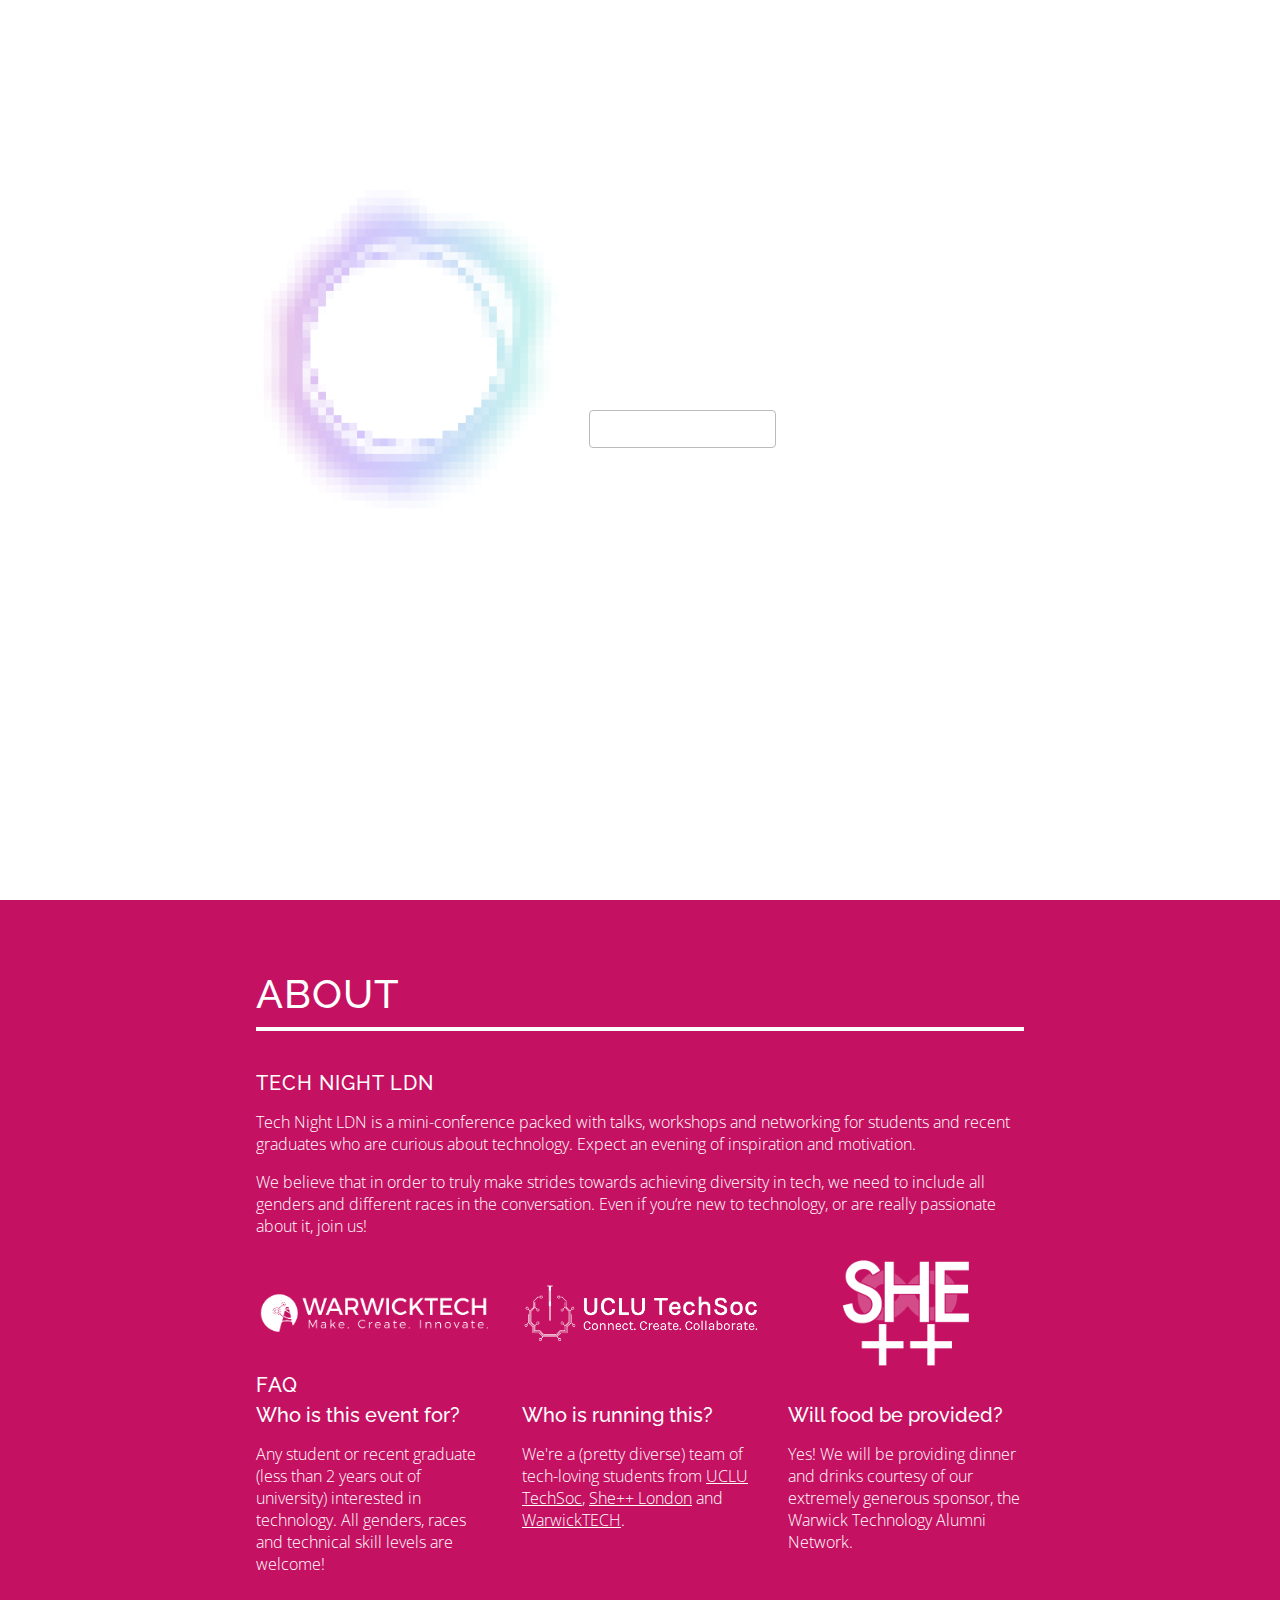
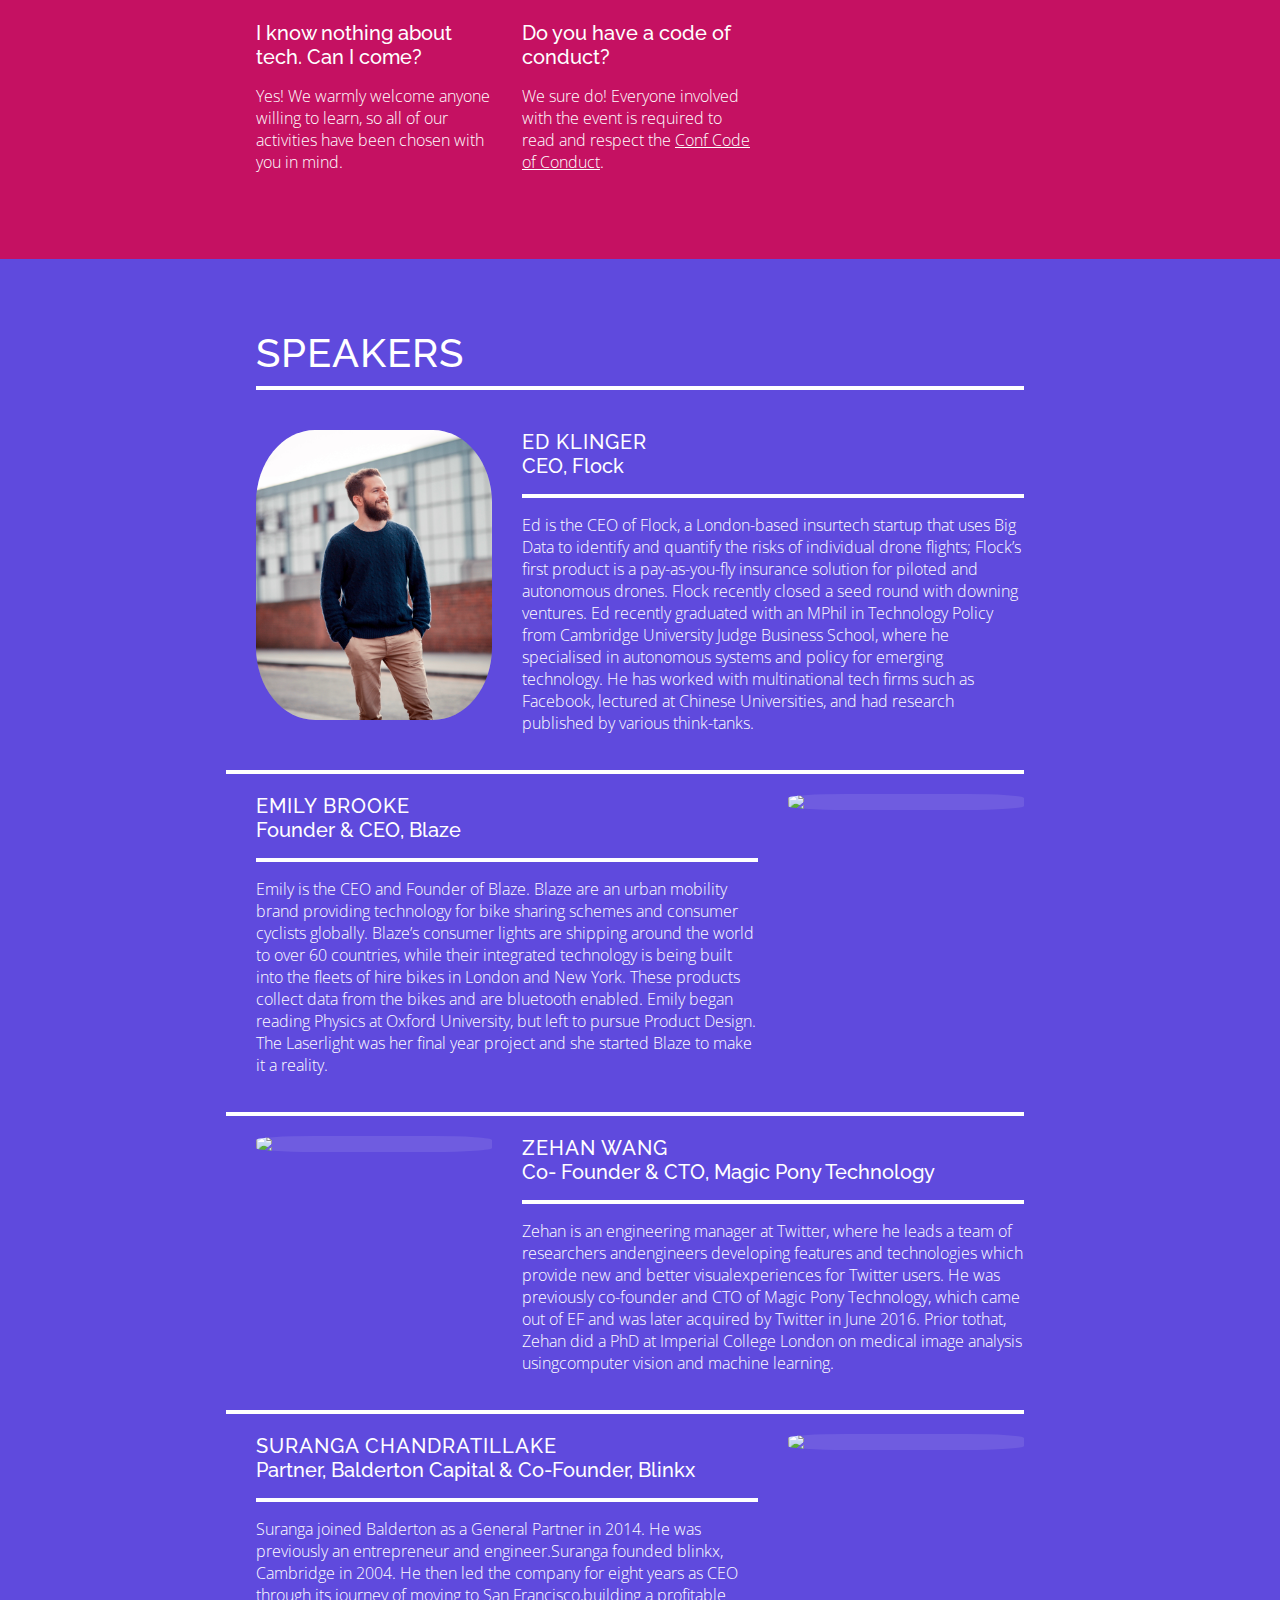
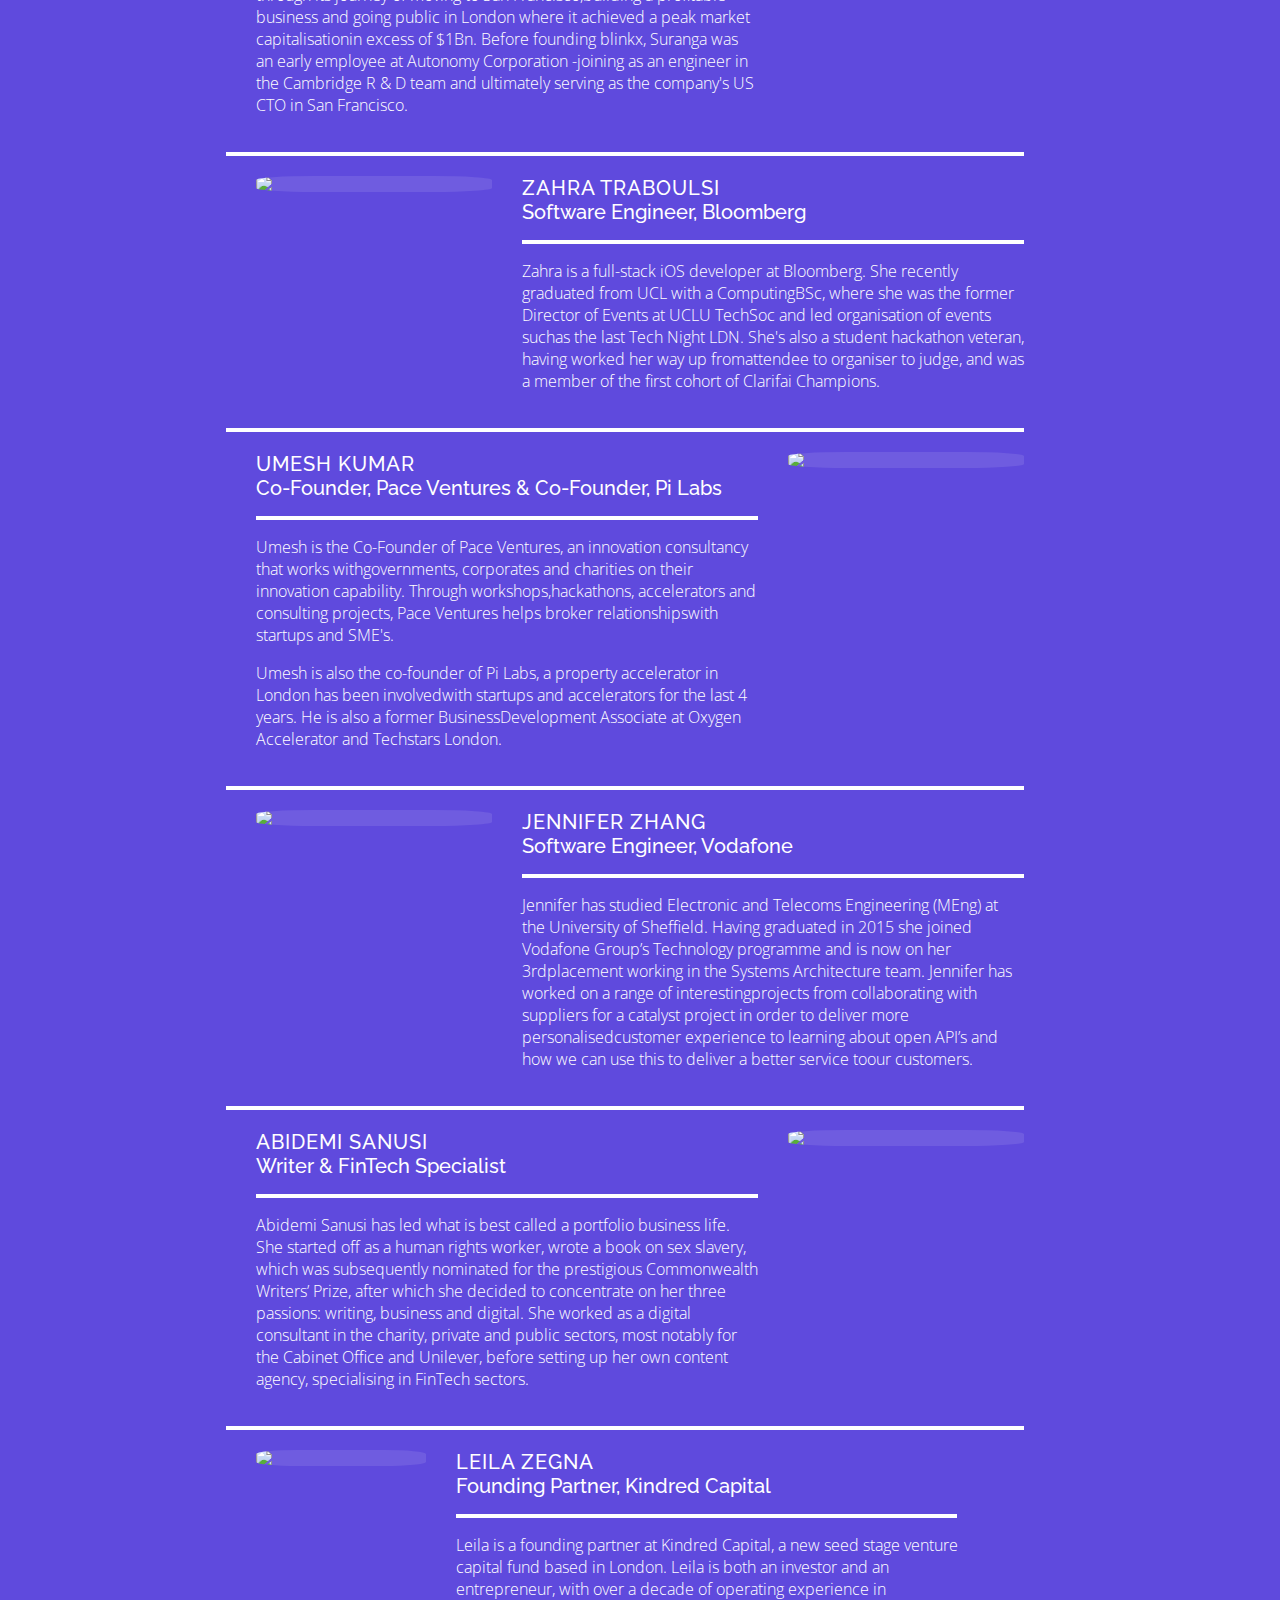
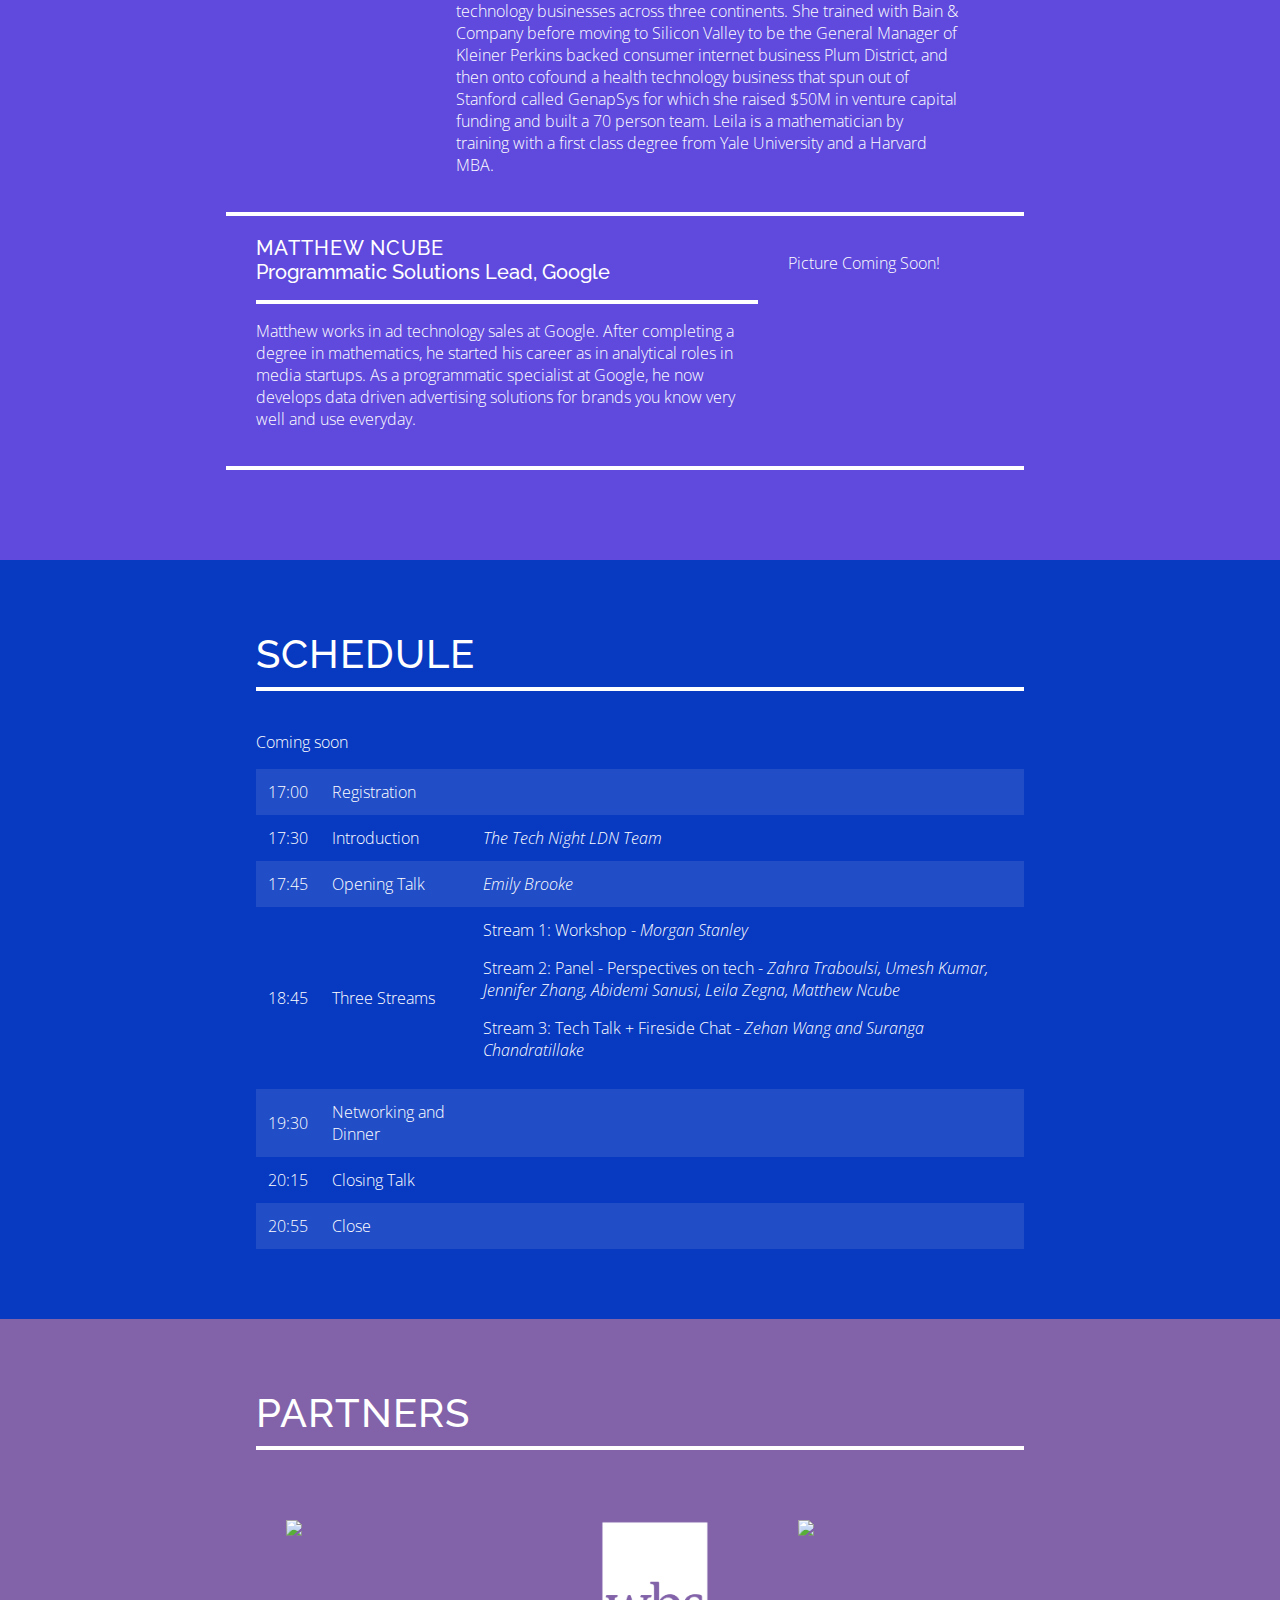
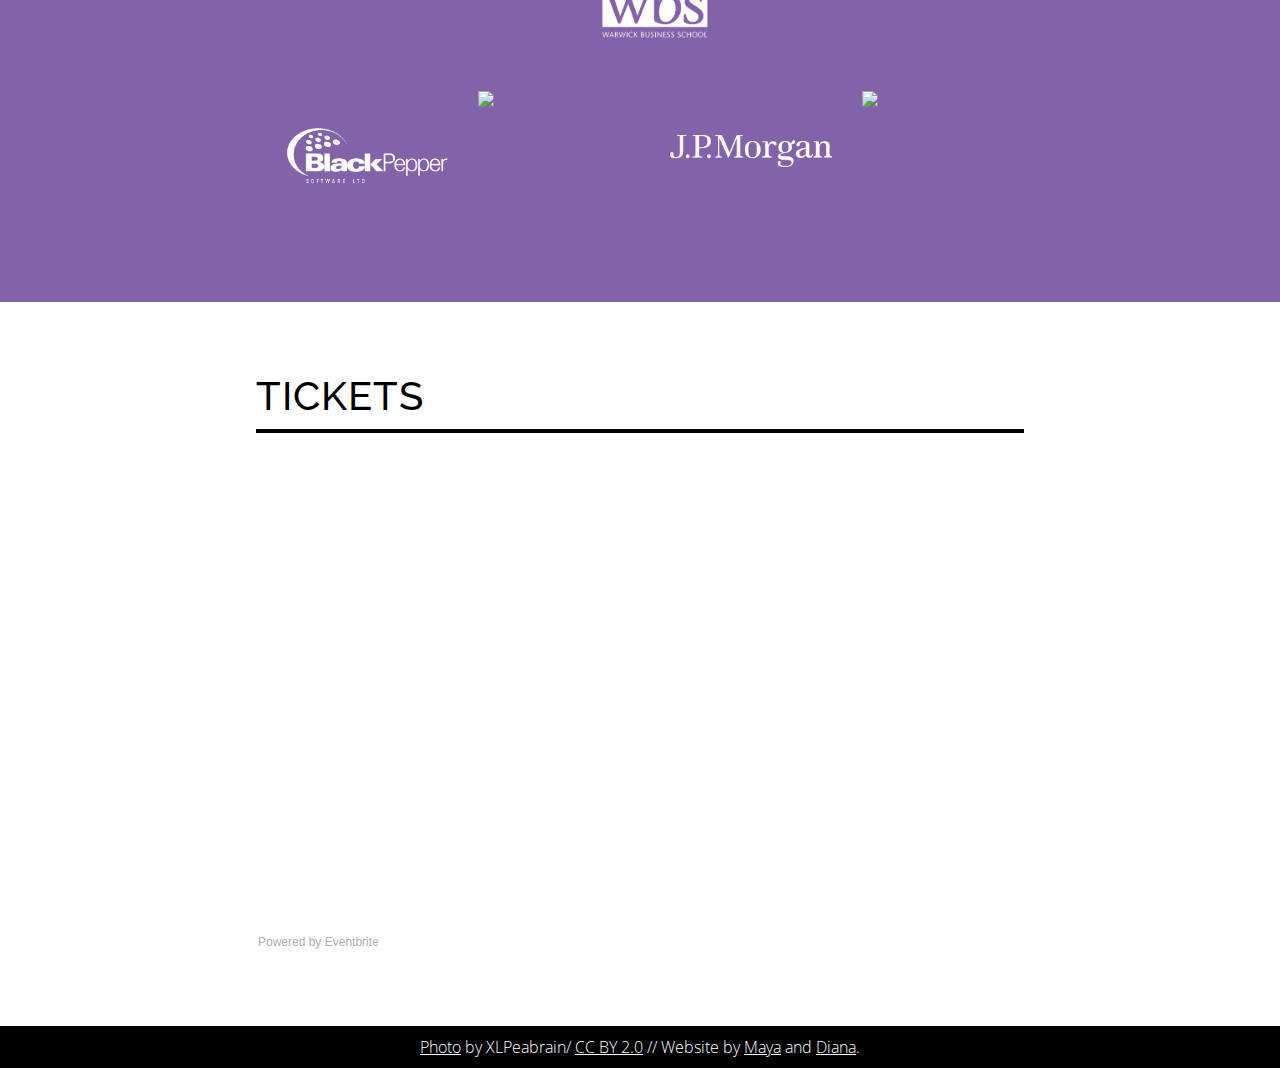
==== commit a956a8f0: "schedule change" ====
--- a/2017.html
+++ b/2017.html
@@ -1,335 +1,335 @@
-<!DOCTYPE html>
-<!-- Taking a look, under the hood, eh? ;) We like you.-->
-<html>
-<head>
-	<meta charset="utf-8">
-    <meta http-equiv="X-UA-Compatible" content="IE=edge">
-    <meta name="viewport" content="width=device-width, initial-scale=1"/>
-
-	 <meta property="og:title" content="TechNightLDN" />
-	 <meta property="og:url" content="http://technight.london/" />
-	 <meta property="og:type" content="website" />
-	 <meta property="og:image" content="http://technight.london/img/ogbanner.jpg" />
-	 <meta property="og:description" content="Tech Night is an annual tech conference which embraces and celebrates diversity in tech, whilst focusing on the 'tech'." />
-	<title>TechNightLDN</title>
-	<meta name="description" content="Tech Night is an annual tech conference which embraces and celebrates diversity in tech, whilst focusing on the 'tech'.">
-
-    <!-- stylesheets -->
-    <link rel="stylesheet" type="text/css" href="main.css">
-    <link rel="stylesheet" href="https://maxcdn.bootstrapcdn.com/font-awesome/4.5.0/css/font-awesome.min.css">
-
-</head>
-<body>
-	<div class="section main">
-		<div class="intro container">
-
-		<div class="row">
-			<div class="5u 12u(narrow)">
-				<img class="tnlogo" src="img/logo.png"/>
-			</div>
-			<div class="7u 12u(narrow)">
-				<div class = "text">
-					<h3><i class="fa fa-calendar"></i> 6th March 2017, 5pm</h3>
-					<h3><i class="fa fa-map-marker"></i> The Shard, London</h3>
-					<h4>Celebrating the "tech" </br> in "diversity in tech".</h4>
-					<div class="button">
-						<a class="button" href="https://www.facebook.com/events/1760172880897562/" target="_blank">Facebook Event</a>
-					</div>
-					<a class="small" href="2016.html" target="_blank"><em>Find out about last year's event...</em></a>
-				</div>
-				</div>
-			</div>
-		</div>
-	</div>
-	<div class="section about">
-		<div class = "container">
-			<h2>About</h2>
-
-			<h4>Tech Night LDN</h4>
-			<p>Tech Night LDN is a mini-conference packed with talks, workshops and networking for students and recent graduates who are curious about technology. Expect an evening of inspiration and motivation.</p>
-
-			<p>We believe that in order to truly make strides towards achieving diversity in tech, we need to include all genders and different races in the conversation. Even if you’re new to technology, or are really passionate about it, join us!</p>
-
-			<div class="row">
-				<div class="4u 12u(mobilep)">
-					<div class="frame">
-						<img src="img/warwicktech.png"/>
-					</div>
-				</div>
-				<div class="4u 12u(mobilep)">
-					<div class="frame">
-						<img src="img/uclutechsoc.png"/>
-					</div>
-				</div>
-				<div class="4u 12u(mobilep)">
-					<div class="frame">
-						<img src="img/she++.png"/>
-					</div>
-				</div>
-			</div>
-
-			<h4>FAQ</h4>
-			<div class="row">
-				<div class="4u 6u(narrow) 12u$(mobile)">
-					<h5>Who is this event for?</h5>
-					<p>
-						Any student or recent graduate (less than 2 years out of university) interested in technology. All genders, races and technical skill levels are welcome!
-					</p>
-				</div>
-				<div class="4u 6u$(narrow) 12u$(mobile)">
-					<h5>Who is running this?</h5>
-					<p>
-						We're a (pretty diverse) team of tech-loving students from <a href="http://techsoc.io" target="_blank">UCLU TechSoc</a>, <a href="https://www.facebook.com/sheplusplusldn" target="_blank">She++ London</a> and <a href="http://warwick.tech" target="_blank">WarwickTECH</a>.
-					</p>
-				</div>
-				<div class="4u$ 6u(narrow) 12u$(mobile)">
-					<h5>Will food be provided?</h5>
-					<p>
-						Yes! We will be providing dinner and drinks courtesy of our extremely generous sponsor, the Warwick Technology Alumni Network.
-					</p>
-				</div>
-				<div class="4u 6u(narrow) 12u$(mobile)">
-					<h5>I know nothing about tech. Can I come?</h5>
-					<p>
-						Yes! We warmly welcome anyone willing to learn, so all of our activities have been chosen with you in mind.
-					</p>
-				</div>
-				<div class="4u$ 6u$(narrow) 12u$(mobile)">
-					<h5>Do you have a code of conduct?</h5>
-					<p>
-						We sure do! Everyone involved with the event is required to read and respect the <a href="http://confcodeofconduct.com" target="_blank">Conf Code of Conduct</a>.
-					</p>
-				</div>
-			</div>
-			<div class="row">
-
-			</div>
-		</div>
-	</div>
-	<div class="section speakers">
-		<div class = "container">
-		<h2>SPEAKERS</h2>
-
-		<div class="row">
-			<div class="4u 6u(narrow) 12u(mobile)">
-				<img class="circle" src="img/ed-klinger.jpg" />
-			</div>
-			<div class="8u 6u(narrow) 12u(mobile)">
-				<h4>Ed Klinger</h4>
-				<h6>CEO, Flock</h6>
-				<p>Ed is the CEO of Flock, a London-based insurtech startup that uses Big Data to identify and quantify the risks of individual drone flights; Flock’s first product is a pay-as-you-fly insurance solution for piloted and autonomous drones. Flock recently closed a seed round with downing ventures.
-					Ed recently graduated with an MPhil in Technology Policy from Cambridge University Judge Business School, where he specialised in autonomous systems and policy for emerging technology. He has worked with multinational tech firms such as Facebook, lectured at Chinese Universities, and had research published by various think-tanks.</p>
-			</div>
-		</div>
-		<div class="row">
-			<div class="8u 6u(narrow) 12u(mobile)">
-				<h4>Emily Brooke</h4>
-				<h6>Founder &amp; CEO, Blaze</h6>
-				<p>Emily is the CEO and Founder of Blaze.  Blaze are an urban mobility brand providing technology for bike sharing schemes and consumer cyclists globally. Blaze’s consumer lights are shipping around the world to over 60 countries, while their integrated technology is being built into the fleets of hire bikes in London and New York.  These products collect data from the bikes and are bluetooth enabled.  Emily began reading Physics at Oxford University, but left to pursue Product Design.  The Laserlight was her final year project and she started Blaze to make it a reality.</p>
-			</div>
-			<div class="4u 6u(narrow) 12u(mobile)">
-				<img class="circle" src="img/emily-brook.jpg" />
-			</div>
-		</div>
-			<div class="row">
-				<div class="4u 6u(narrow) 12u(mobile)">
-					<img class="circle" src="img/zehan-wang.jpg" />
-				</div>
-				<div class="8u 6u(narrow) 12u(mobile)">
-					<h4>Zehan Wang</h4>
-					<h6>Co- Founder &amp; CTO, Magic Pony Technology</h6>
-					<p>Zehan is an engineering manager at Twitter, where he leads a team of researchers andengineers developing features and technologies which provide new and better visualexperiences for Twitter users. He was previously co-founder and CTO of Magic Pony Technology, which came out of EF and was later acquired by Twitter in June 2016. Prior tothat, Zehan did a PhD at Imperial College London on medical image analysis usingcomputer vision and machine learning.</p>
-				</div>
-			</div>
-			<div class="row">
-				<div class="8u 6u(narrow) 12u(mobile)">
-					<h4>Suranga Chandratillake</h4>
-					<h6>Partner, Balderton Capital &amp; Co-Founder, Blinkx</h6>
-					<p>Suranga joined Balderton as a General Partner in 2014. He was previously an entrepreneur and engineer.Suranga founded blinkx, Cambridge in 2004. He then led the company for eight years as CEO through its journey of moving to San Francisco,building a profitable business and going public in London where it achieved a peak market capitalisationin excess of $1Bn. Before founding blinkx, Suranga was an early employee at Autonomy Corporation -joining as an engineer in the Cambridge R &amp; D team and ultimately serving as the company's US CTO in San Francisco.</p>
-				</div>
-				<div class="4u 6u(narrow) 12u(mobile)">
-					<img class="circle" src="img/suranga-chandratillake.jpg" />
-				</div>
-			</div>
-			<div class="row">
-				<div class="4u 6u(narrow) 12u(mobile)">
-					<img class="circle" src="img/zahra-traboulsi.jpg" />
-				</div>
-				<div class="8u 6u(narrow) 12u(mobile)">
-					<h4>Zahra Traboulsi</h4>
-					<h6>Software Engineer, Bloomberg</h6>
-					<p>Zahra is a full-stack iOS developer at Bloomberg. She recently graduated from UCL with a ComputingBSc, where she was the former Director of Events at UCLU TechSoc and led organisation of events suchas the last Tech Night LDN. She's also a student hackathon veteran, having worked her way up fromattendee to organiser to judge, and was a member of the first cohort of Clarifai Champions.</p>
-				</div>
-			</div>
-			<div class="row">
-				<div class="8u 6u(narrow) 12u(mobile)">
-					<h4>Umesh Kumar</h4>
-					<h6>Co-Founder, Pace Ventures &amp; Co-Founder, Pi Labs</h6>
-					<p>Umesh is the Co-Founder of Pace Ventures, an innovation consultancy that works withgovernments, corporates and charities on their innovation capability. Through workshops,hackathons, accelerators and consulting projects, Pace Ventures helps broker relationshipswith startups and SME's.</p>
-					<p>Umesh is also the co-founder of Pi Labs, a property accelerator in London has been involvedwith startups and accelerators for the last 4 years. He is also a former BusinessDevelopment Associate at Oxygen Accelerator and Techstars London.</p>
-				</div>
-				<div class="4u 6u(narrow) 12u(mobile)">
-					<img class="circle" src="img/umesh-kumar.png" />
-				</div>
-			</div>
-			<div class="row">
-				<div class="4u 6u(narrow) 12u(mobile)">
-					<img class="circle" src="img/jennifer-zhang.jpg" />
-				</div>
-				<div class="8u 6u(narrow) 12u(mobile)">
-					<h4>Jennifer Zhang</h4>
-					<h6>Software Engineer, Vodafone</h6>
-					<p>Jennifer has studied Electronic and Telecoms Engineering (MEng) at the University of Sheffield. Having graduated in 2015 she joined Vodafone Group’s Technology programme and is now on her 3rdplacement working in the Systems Architecture team. Jennifer has worked on a range of interestingprojects from collaborating with suppliers for a catalyst project in order to deliver more personalisedcustomer experience to learning about open API’s and how we can use this to deliver a better service toour customers.</p>
-				</div>
-			</div>
-			<div class="row">
-				<div class="8u 6u(narrow) 12u(mobile)">
-					<h4>Abidemi Sanusi</h4>
-					<h6>Writer &amp; FinTech Specialist</h6>
-					<p>Abidemi Sanusi has led what is best called a portfolio business life. She started off as a human rights worker, wrote a book on sex slavery, which was subsequently nominated for the prestigious Commonwealth Writers’ Prize, after which she decided to concentrate on her three passions: writing, business and digital. She worked as a digital consultant in the charity, private and public sectors, most notably for the Cabinet Office and Unilever, before setting up her own content agency, specialising in FinTech sectors.</p>
-				</div>
-				<div class="4u 6u(narrow) 12u(mobile)">
-					<img class="circle" src="img/abidemi-sanusi.jpg" />
-				</div>
-			</div>
-			<div class="row">
-				<div class="3u 4u(narrow) 12u(mobile)">
-					<img class="circle" src="img/Leila-zegna.jpg" />
-				</div>
-				<div class="8u 6u(narrow) 12u(mobile)">
-					<h4>Leila Zegna</h4>
-					<h6>Founding Partner, Kindred Capital</h6>
-					<p>Leila is a founding partner at Kindred Capital, a new seed stage venture capital fund based in London.  Leila is both an investor and an entrepreneur, with over a decade of operating experience in technology businesses across three continents.  She trained with Bain & Company before moving to Silicon Valley to be the General Manager of Kleiner Perkins backed consumer internet business Plum District, and then onto cofound a health technology business that spun out of Stanford called GenapSys for which she raised $50M in venture capital funding and built a 70 person team.  Leila is a mathematician by training with a first class degree from Yale University and a Harvard MBA.</p>
-				</div>
-			</div>
-			<div class="row">
-				<div class="8u 6u(narrow) 12u(mobile)">
-					<h4>Matthew Ncube</h4>
-					<h6>Programmatic Solutions Lead, Google</h6>
-					<p>Matthew works in ad technology sales at Google. After completing a degree in mathematics, he started his career as in analytical roles in media startups. As a programmatic specialist at Google, he now develops data driven advertising solutions for brands you know very well and use everyday.</p>
-				</div>
-				<div class="4u 6u(narrow) 12u(mobile)">
-					<!-- <img class="circle" src="img/abidemi-sanusi.jpg" /> -->
-					<p>Picture Coming Soon!</p>
-				</div>
-			</div>
-		</div>
-	</div>
-	<div class="section schedule">
-		<a name="schedule"></a>
-		<div class="container">
-			<h2>SCHEDULE</h2>
-			<p>Coming soon</p>
-			<table>
-				<tr>
-					<td>17:00</td>
-					<td colspan="2">Registration</td>
-				</tr>
-				<tr>
-					<td>17:30</td>
-					<td>Introduction</td>
-					<td><em>The Tech Night LDN Team</em></td>
-
-				</tr>
-				<tr>
-					<td>17:45</td>
-					<td>Opening Talk</td>
-					<td><em>Emily Brooke</em></td>
-				</tr>
-				<tr>
-					<td>18:45</td>
-					<td>Three Streams</td>
-					<td>
-						Stream 1: Workshop - <em>Morgan Stanley</em>
-						<p>Stream 2: Panel - Perspectives on tech - <em>Zahra Traboulsi, Umesh Kumar, Jennifer Zhang, Abidemi Sanusi, Leila Zegna, Matthew Ncube</em></p>
-						<p>Stream 3: Tech Talk + Fireside Chat - <em>Zehan Wang and Suranga Chandratillake</em></p>
-
-					</td>
-				</tr>
-				<tr>
-					<td>19:30</td>
-					<td>
-						Networking and Dinner
-					</td>
-					<td></td>
-				</tr>
-				<tr>
-					<td >20:15</td>
-					<td colspan="2">Closing Talk</td>
-				</tr>
-				<tr>
-					<td>20:55</td>
-					<td colspan="2">Close</td>
-				</tr>
-			</table>
-		</div>
-	</div>
-	<div class="section sponsors">
-		<div class="container">
-			<h2>PARTNERS</h2>
-
-			<div class="row">
-				<div class="4u">
-					<div class="frame">
-						<a href="http://bloomberg.com/"><img src="img/Bloomberg.png"/></a>
-					</div>
-				</div>
-				<div class="4u">
-					<div class="frame">
-						<a href="http://wbs.ac.uk/"><img src="img/WBS.png"/></a>
-					</div>
-				</div>
-				<div class="4u">
-					<div class="frame">
-						<a href="http://credit-suisse.com/"><img src="img/Credit_Suisse.png"/></a>
-					</div>
-				</div>
-			</div>
-
-			<div class="row">
-				<div class="3u">
-					<div class="frame">
-						<a href="https://www.blackpepper.co.uk/"><img src="img/BPS.png"/></a>
-					</div>
-				</div>
-				<div class="3u">
-				<div class="frame">
-						<a href="http://morganstanley.com/"><img src="img/Morgan_Stanley.png"/></a>
-					</div>
-					</div>
-				<div class="3u">
-					<div class="frame">
-						<a href="https://www.jpmorgan.com"><img src="img/jpmorgan.png"/></a>
-					</div>
-				</div>
-				<div class="3u">
-					<div class="frame">
-						<a href="http://balderton.com/"><img src="img/balderton.png"/></a>
-					</div>
-				</div>
-			</div>
-		</div>
-	</div>
-	<div class="section tickets">
-		<div class="container">
-			<h2 id="tickets">TICKETS</h2>
-			<div style="width:100%; text-align:left;"><iframe src="//eventbrite.co.uk/tickets-external?eid=32204747266&ref=etckt" frameborder="0" height="445" width="100%" vspace="0" hspace="0" marginheight="5" marginwidth="5" scrolling="auto" allowtransparency="true"></iframe><div style="font-family:Helvetica, Arial; font-size:12px; padding:10px 0 5px; margin:2px; width:100%; text-align:left;" ><a class="powered-by-eb"
-				style="color: #ADB0B6; text-decoration: none;" target="_blank" href="http://www.eventbrite.co.uk/">Powered by Eventbrite</a></div></div>
-		</div>
-	</div>
-	<div class = "footer">
-		<a href = "https://www.flickr.com/photos/jleeworks/22272018248/">Photo</a> by XLPeabrain/ <a href="https://creativecommons.org/licenses/by-nc/2.0/#">CC BY 2.0</a> // Website by <a href="https://www.afshar95.com" target="_blank">Maya</a> and <a href="http://diana.click" target="_blank">Diana</a>.
-	</div>
-	<script type="text/javascript" src="https://addevent.com/libs/atc/1.6.1/atc.min.js"></script>
-
-	<script>
-		  (function(i,s,o,g,r,a,m){i['GoogleAnalyticsObject']=r;i[r]=i[r]||function(){
-		  (i[r].q=i[r].q||[]).push(arguments)},i[r].l=1*new Date();a=s.createElement(o),
-		  m=s.getElementsByTagName(o)[0];a.async=1;a.src=g;m.parentNode.insertBefore(a,m)
-		  })(window,document,'script','//www.google-analytics.com/analytics.js','ga');
-
-		  ga('create', 'UA-63822593-3', 'auto');
-		  ga('send', 'pageview');
-	</script>
-</body>
-</html>
+<!DOCTYPE html>
+<!-- Taking a look, under the hood, eh? ;) We like you.-->
+<html>
+<head>
+	<meta charset="utf-8">
+    <meta http-equiv="X-UA-Compatible" content="IE=edge">
+    <meta name="viewport" content="width=device-width, initial-scale=1"/>
+
+	 <meta property="og:title" content="TechNightLDN" />
+	 <meta property="og:url" content="http://technight.london/" />
+	 <meta property="og:type" content="website" />
+	 <meta property="og:image" content="http://technight.london/img/ogbanner.jpg" />
+	 <meta property="og:description" content="Tech Night is an annual tech conference which embraces and celebrates diversity in tech, whilst focusing on the 'tech'." />
+	<title>TechNightLDN</title>
+	<meta name="description" content="Tech Night is an annual tech conference which embraces and celebrates diversity in tech, whilst focusing on the 'tech'.">
+
+    <!-- stylesheets -->
+    <link rel="stylesheet" type="text/css" href="main.css">
+    <link rel="stylesheet" href="https://maxcdn.bootstrapcdn.com/font-awesome/4.5.0/css/font-awesome.min.css">
+
+</head>
+<body>
+	<div class="section main">
+		<div class="intro container">
+
+		<div class="row">
+			<div class="5u 12u(narrow)">
+				<img class="tnlogo" src="img/logo.png"/>
+			</div>
+			<div class="7u 12u(narrow)">
+				<div class = "text">
+					<h3><i class="fa fa-calendar"></i> 6th March 2017, 5pm</h3>
+					<h3><i class="fa fa-map-marker"></i> The Shard, London</h3>
+					<h4>Celebrating the "tech" </br> in "diversity in tech".</h4>
+					<div class="button">
+						<a class="button" href="https://www.facebook.com/events/1760172880897562/" target="_blank">Facebook Event</a>
+					</div>
+					<a class="small" href="2016.html" target="_blank"><em>Find out about last year's event...</em></a>
+				</div>
+				</div>
+			</div>
+		</div>
+	</div>
+	<div class="section about">
+		<div class = "container">
+			<h2>About</h2>
+
+			<h4>Tech Night LDN</h4>
+			<p>Tech Night LDN is a mini-conference packed with talks, workshops and networking for students and recent graduates who are curious about technology. Expect an evening of inspiration and motivation.</p>
+
+			<p>We believe that in order to truly make strides towards achieving diversity in tech, we need to include all genders and different races in the conversation. Even if you’re new to technology, or are really passionate about it, join us!</p>
+
+			<div class="row">
+				<div class="4u 12u(mobilep)">
+					<div class="frame">
+						<img src="img/warwicktech.png"/>
+					</div>
+				</div>
+				<div class="4u 12u(mobilep)">
+					<div class="frame">
+						<img src="img/uclutechsoc.png"/>
+					</div>
+				</div>
+				<div class="4u 12u(mobilep)">
+					<div class="frame">
+						<img src="img/she++.png"/>
+					</div>
+				</div>
+			</div>
+
+			<h4>FAQ</h4>
+			<div class="row">
+				<div class="4u 6u(narrow) 12u$(mobile)">
+					<h5>Who is this event for?</h5>
+					<p>
+						Any student or recent graduate (less than 2 years out of university) interested in technology. All genders, races and technical skill levels are welcome!
+					</p>
+				</div>
+				<div class="4u 6u$(narrow) 12u$(mobile)">
+					<h5>Who is running this?</h5>
+					<p>
+						We're a (pretty diverse) team of tech-loving students from <a href="http://techsoc.io" target="_blank">UCLU TechSoc</a>, <a href="https://www.facebook.com/sheplusplusldn" target="_blank">She++ London</a> and <a href="http://warwick.tech" target="_blank">WarwickTECH</a>.
+					</p>
+				</div>
+				<div class="4u$ 6u(narrow) 12u$(mobile)">
+					<h5>Will food be provided?</h5>
+					<p>
+						Yes! We will be providing dinner and drinks courtesy of our extremely generous sponsor, the Warwick Technology Alumni Network.
+					</p>
+				</div>
+				<div class="4u 6u(narrow) 12u$(mobile)">
+					<h5>I know nothing about tech. Can I come?</h5>
+					<p>
+						Yes! We warmly welcome anyone willing to learn, so all of our activities have been chosen with you in mind.
+					</p>
+				</div>
+				<div class="4u$ 6u$(narrow) 12u$(mobile)">
+					<h5>Do you have a code of conduct?</h5>
+					<p>
+						We sure do! Everyone involved with the event is required to read and respect the <a href="http://confcodeofconduct.com" target="_blank">Conf Code of Conduct</a>.
+					</p>
+				</div>
+			</div>
+			<div class="row">
+
+			</div>
+		</div>
+	</div>
+	<div class="section speakers">
+		<div class = "container">
+		<h2>SPEAKERS</h2>
+
+		<div class="row">
+			<div class="4u 6u(narrow) 12u(mobile)">
+				<img class="circle" src="img/ed-klinger.jpg" />
+			</div>
+			<div class="8u 6u(narrow) 12u(mobile)">
+				<h4>Ed Klinger</h4>
+				<h6>CEO, Flock</h6>
+				<p>Ed is the CEO of Flock, a London-based insurtech startup that uses Big Data to identify and quantify the risks of individual drone flights; Flock’s first product is a pay-as-you-fly insurance solution for piloted and autonomous drones. Flock recently closed a seed round with downing ventures.
+					Ed recently graduated with an MPhil in Technology Policy from Cambridge University Judge Business School, where he specialised in autonomous systems and policy for emerging technology. He has worked with multinational tech firms such as Facebook, lectured at Chinese Universities, and had research published by various think-tanks.</p>
+			</div>
+		</div>
+		<div class="row">
+			<div class="8u 6u(narrow) 12u(mobile)">
+				<h4>Emily Brooke</h4>
+				<h6>Founder &amp; CEO, Blaze</h6>
+				<p>Emily is the CEO and Founder of Blaze.  Blaze are an urban mobility brand providing technology for bike sharing schemes and consumer cyclists globally. Blaze’s consumer lights are shipping around the world to over 60 countries, while their integrated technology is being built into the fleets of hire bikes in London and New York.  These products collect data from the bikes and are bluetooth enabled.  Emily began reading Physics at Oxford University, but left to pursue Product Design.  The Laserlight was her final year project and she started Blaze to make it a reality.</p>
+			</div>
+			<div class="4u 6u(narrow) 12u(mobile)">
+				<img class="circle" src="img/emily-brook.jpg" />
+			</div>
+		</div>
+			<div class="row">
+				<div class="4u 6u(narrow) 12u(mobile)">
+					<img class="circle" src="img/zehan-wang.jpg" />
+				</div>
+				<div class="8u 6u(narrow) 12u(mobile)">
+					<h4>Zehan Wang</h4>
+					<h6>Co- Founder &amp; CTO, Magic Pony Technology</h6>
+					<p>Zehan is an engineering manager at Twitter, where he leads a team of researchers andengineers developing features and technologies which provide new and better visualexperiences for Twitter users. He was previously co-founder and CTO of Magic Pony Technology, which came out of EF and was later acquired by Twitter in June 2016. Prior tothat, Zehan did a PhD at Imperial College London on medical image analysis usingcomputer vision and machine learning.</p>
+				</div>
+			</div>
+			<div class="row">
+				<div class="8u 6u(narrow) 12u(mobile)">
+					<h4>Suranga Chandratillake</h4>
+					<h6>Partner, Balderton Capital &amp; Co-Founder, Blinkx</h6>
+					<p>Suranga joined Balderton as a General Partner in 2014. He was previously an entrepreneur and engineer.Suranga founded blinkx, Cambridge in 2004. He then led the company for eight years as CEO through its journey of moving to San Francisco,building a profitable business and going public in London where it achieved a peak market capitalisationin excess of $1Bn. Before founding blinkx, Suranga was an early employee at Autonomy Corporation -joining as an engineer in the Cambridge R &amp; D team and ultimately serving as the company's US CTO in San Francisco.</p>
+				</div>
+				<div class="4u 6u(narrow) 12u(mobile)">
+					<img class="circle" src="img/suranga-chandratillake.jpg" />
+				</div>
+			</div>
+			<div class="row">
+				<div class="4u 6u(narrow) 12u(mobile)">
+					<img class="circle" src="img/zahra-traboulsi.jpg" />
+				</div>
+				<div class="8u 6u(narrow) 12u(mobile)">
+					<h4>Zahra Traboulsi</h4>
+					<h6>Software Engineer, Bloomberg</h6>
+					<p>Zahra is a full-stack iOS developer at Bloomberg. She recently graduated from UCL with a ComputingBSc, where she was the former Director of Events at UCLU TechSoc and led organisation of events suchas the last Tech Night LDN. She's also a student hackathon veteran, having worked her way up fromattendee to organiser to judge, and was a member of the first cohort of Clarifai Champions.</p>
+				</div>
+			</div>
+			<div class="row">
+				<div class="8u 6u(narrow) 12u(mobile)">
+					<h4>Umesh Kumar</h4>
+					<h6>Co-Founder, Pace Ventures &amp; Co-Founder, Pi Labs</h6>
+					<p>Umesh is the Co-Founder of Pace Ventures, an innovation consultancy that works withgovernments, corporates and charities on their innovation capability. Through workshops,hackathons, accelerators and consulting projects, Pace Ventures helps broker relationshipswith startups and SME's.</p>
+					<p>Umesh is also the co-founder of Pi Labs, a property accelerator in London has been involvedwith startups and accelerators for the last 4 years. He is also a former BusinessDevelopment Associate at Oxygen Accelerator and Techstars London.</p>
+				</div>
+				<div class="4u 6u(narrow) 12u(mobile)">
+					<img class="circle" src="img/umesh-kumar.png" />
+				</div>
+			</div>
+			<div class="row">
+				<div class="4u 6u(narrow) 12u(mobile)">
+					<img class="circle" src="img/jennifer-zhang.jpg" />
+				</div>
+				<div class="8u 6u(narrow) 12u(mobile)">
+					<h4>Jennifer Zhang</h4>
+					<h6>Software Engineer, Vodafone</h6>
+					<p>Jennifer has studied Electronic and Telecoms Engineering (MEng) at the University of Sheffield. Having graduated in 2015 she joined Vodafone Group’s Technology programme and is now on her 3rdplacement working in the Systems Architecture team. Jennifer has worked on a range of interestingprojects from collaborating with suppliers for a catalyst project in order to deliver more personalisedcustomer experience to learning about open API’s and how we can use this to deliver a better service toour customers.</p>
+				</div>
+			</div>
+			<div class="row">
+				<div class="8u 6u(narrow) 12u(mobile)">
+					<h4>Abidemi Sanusi</h4>
+					<h6>Writer &amp; FinTech Specialist</h6>
+					<p>Abidemi Sanusi has led what is best called a portfolio business life. She started off as a human rights worker, wrote a book on sex slavery, which was subsequently nominated for the prestigious Commonwealth Writers’ Prize, after which she decided to concentrate on her three passions: writing, business and digital. She worked as a digital consultant in the charity, private and public sectors, most notably for the Cabinet Office and Unilever, before setting up her own content agency, specialising in FinTech sectors.</p>
+				</div>
+				<div class="4u 6u(narrow) 12u(mobile)">
+					<img class="circle" src="img/abidemi-sanusi.jpg" />
+				</div>
+			</div>
+			<div class="row">
+				<div class="3u 4u(narrow) 12u(mobile)">
+					<img class="circle" src="img/Leila-zegna.jpg" />
+				</div>
+				<div class="8u 6u(narrow) 12u(mobile)">
+					<h4>Leila Zegna</h4>
+					<h6>Founding Partner, Kindred Capital</h6>
+					<p>Leila is a founding partner at Kindred Capital, a new seed stage venture capital fund based in London.  Leila is both an investor and an entrepreneur, with over a decade of operating experience in technology businesses across three continents.  She trained with Bain & Company before moving to Silicon Valley to be the General Manager of Kleiner Perkins backed consumer internet business Plum District, and then onto cofound a health technology business that spun out of Stanford called GenapSys for which she raised $50M in venture capital funding and built a 70 person team.  Leila is a mathematician by training with a first class degree from Yale University and a Harvard MBA.</p>
+				</div>
+			</div>
+			<div class="row">
+				<div class="8u 6u(narrow) 12u(mobile)">
+					<h4>Matthew Ncube</h4>
+					<h6>Programmatic Solutions Lead, Google</h6>
+					<p>Matthew works in ad technology sales at Google. After completing a degree in mathematics, he started his career as in analytical roles in media startups. As a programmatic specialist at Google, he now develops data driven advertising solutions for brands you know very well and use everyday.</p>
+				</div>
+				<div class="4u 6u(narrow) 12u(mobile)">
+					<!-- <img class="circle" src="img/abidemi-sanusi.jpg" /> -->
+					<p>Picture Coming Soon!</p>
+				</div>
+			</div>
+		</div>
+	</div>
+	<div class="section schedule">
+		<a name="schedule"></a>
+		<div class="container">
+			<h2>SCHEDULE</h2>
+			<p>Coming soon</p>
+			<table>
+				<tr>
+					<td>17:00</td>
+					<td colspan="2">Registration</td>
+				</tr>
+				<tr>
+					<td>17:30</td>
+					<td>Introduction</td>
+					<td><em>The Tech Night LDN Team</em></td>
+
+				</tr>
+				<tr>
+					<td>17:45</td>
+					<td>Opening Talk</td>
+					<td><em>Emily Brooke</em></td>
+				</tr>
+				<tr>
+					<td>18:45</td>
+					<td>Three Streams</td>
+					<td>
+						Stream 1: Workshop - <em>Morgan Stanley</em>
+						<p>Stream 2: Panel - Perspectives on tech - <em>Zahra Traboulsi, Umesh Kumar, Jennifer Zhang, Abidemi Sanusi, Leila Zegna, Matthew Ncube</em></p>
+						<p>Stream 3: Tech Talk + Fireside Chat - <em>Zehan Wang and Suranga Chandratillake</em></p>
+
+					</td>
+				</tr>
+				<tr>
+					<td>19:30</td>
+					<td>
+						Networking and Dinner
+					</td>
+					<td></td>
+				</tr>
+				<tr>
+					<td >20:15</td>
+					<td colspan="2">Closing Talk</td>
+				</tr>
+				<tr>
+					<td>20:55</td>
+					<td colspan="2">Close</td>
+				</tr>
+			</table>
+		</div>
+	</div>
+	<div class="section sponsors">
+		<div class="container">
+			<h2>PARTNERS</h2>
+
+			<div class="row">
+				<div class="4u">
+					<div class="frame">
+						<a href="http://bloomberg.com/"><img src="img/Bloomberg.png"/></a>
+					</div>
+				</div>
+				<div class="4u">
+					<div class="frame">
+						<a href="http://wbs.ac.uk/"><img src="img/WBS.png"/></a>
+					</div>
+				</div>
+				<div class="4u">
+					<div class="frame">
+						<a href="http://credit-suisse.com/"><img src="img/Credit_Suisse.png"/></a>
+					</div>
+				</div>
+			</div>
+
+			<div class="row">
+				<div class="3u">
+					<div class="frame">
+						<a href="https://www.blackpepper.co.uk/"><img src="img/BPS.png"/></a>
+					</div>
+				</div>
+				<div class="3u">
+				<div class="frame">
+						<a href="http://morganstanley.com/"><img src="img/Morgan_Stanley.png"/></a>
+					</div>
+					</div>
+				<div class="3u">
+					<div class="frame">
+						<a href="https://www.jpmorgan.com"><img src="img/jpmorgan.png"/></a>
+					</div>
+				</div>
+				<div class="3u">
+					<div class="frame">
+						<a href="http://balderton.com/"><img src="img/balderton.png"/></a>
+					</div>
+				</div>
+			</div>
+		</div>
+	</div>
+	<div class="section tickets">
+		<div class="container">
+			<h2 id="tickets">TICKETS</h2>
+			<div style="width:100%; text-align:left;"><iframe src="//eventbrite.co.uk/tickets-external?eid=32204747266&ref=etckt" frameborder="0" height="445" width="100%" vspace="0" hspace="0" marginheight="5" marginwidth="5" scrolling="auto" allowtransparency="true"></iframe><div style="font-family:Helvetica, Arial; font-size:12px; padding:10px 0 5px; margin:2px; width:100%; text-align:left;" ><a class="powered-by-eb"
+				style="color: #ADB0B6; text-decoration: none;" target="_blank" href="http://www.eventbrite.co.uk/">Powered by Eventbrite</a></div></div>
+		</div>
+	</div>
+	<div class = "footer">
+		<a href = "https://www.flickr.com/photos/jleeworks/22272018248/">Photo</a> by XLPeabrain/ <a href="https://creativecommons.org/licenses/by-nc/2.0/#">CC BY 2.0</a> // Website by <a href="https://www.afshar95.com" target="_blank">Maya</a> and <a href="http://diana.click" target="_blank">Diana</a>.
+	</div>
+	<script type="text/javascript" src="https://addevent.com/libs/atc/1.6.1/atc.min.js"></script>
+
+	<script>
+		  (function(i,s,o,g,r,a,m){i['GoogleAnalyticsObject']=r;i[r]=i[r]||function(){
+		  (i[r].q=i[r].q||[]).push(arguments)},i[r].l=1*new Date();a=s.createElement(o),
+		  m=s.getElementsByTagName(o)[0];a.async=1;a.src=g;m.parentNode.insertBefore(a,m)
+		  })(window,document,'script','//www.google-analytics.com/analytics.js','ga');
+
+		  ga('create', 'UA-63822593-3', 'auto');
+		  ga('send', 'pageview');
+	</script>
+</body>
+</html>
--- a/main.css
+++ b/main.css
@@ -1,1610 +1,1610 @@
-@import url(sass/normalize.css);
-@import url(https://fonts.googleapis.com/css?family=Open+Sans:200,300,400,500);
-@import url(https://fonts.googleapis.com/css?family=Raleway:400,500);
-/* Box Model */
-*, *:before, *:after {
-  -moz-box-sizing: border-box;
-  -webkit-box-sizing: border-box;
-  box-sizing: border-box; }
-
-/* Containers */
-.container {
-  margin-left: auto;
-  margin-right: auto; }
-
-.container.\31 25\25 {
-  width: 100%;
-  max-width: 63.75em;
-  min-width: 51em; }
-
-.container.\37 5\25 {
-  width: 38.25em; }
-
-.container.\35 0\25 {
-  width: 25.5em; }
-
-.container.\32 5\25 {
-  width: 12.75em; }
-
-.container {
-  width: 51em; }
-
-@media screen and (max-width: 1680px) {
-  .container.\31 25\25 {
-    width: 100%;
-    max-width: 63.75em;
-    min-width: 51em; }
-
-  .container.\37 5\25 {
-    width: 38.25em; }
-
-  .container.\35 0\25 {
-    width: 25.5em; }
-
-  .container.\32 5\25 {
-    width: 12.75em; }
-
-  .container {
-    width: 51em; } }
-@media screen and (max-width: 1280px) {
-  .container.\31 25\25 {
-    width: 100%;
-    max-width: 60em;
-    min-width: 48em; }
-
-  .container.\37 5\25 {
-    width: 36em; }
-
-  .container.\35 0\25 {
-    width: 24em; }
-
-  .container.\32 5\25 {
-    width: 12em; }
-
-  .container {
-    width: 48em; } }
-@media screen and (max-width: 980px) {
-  .container.\31 25\25 {
-    width: 100%;
-    max-width: 118.75%;
-    min-width: 95%; }
-
-  .container.\37 5\25 {
-    width: 71.25%; }
-
-  .container.\35 0\25 {
-    width: 47.5%; }
-
-  .container.\32 5\25 {
-    width: 23.75%; }
-
-  .container {
-    width: 95%; } }
-@media screen and (max-width: 840px) {
-  .container.\31 25\25 {
-    width: 100%;
-    max-width: 118.75%;
-    min-width: 95%; }
-
-  .container.\37 5\25 {
-    width: 71.25%; }
-
-  .container.\35 0\25 {
-    width: 47.5%; }
-
-  .container.\32 5\25 {
-    width: 23.75%; }
-
-  .container {
-    width: 95% !important; } }
-@media screen and (max-width: 736px) {
-  .container.\31 25\25 {
-    width: 100%;
-    max-width: 112.5%;
-    min-width: 90%; }
-
-  .container.\37 5\25 {
-    width: 67.5%; }
-
-  .container.\35 0\25 {
-    width: 45%; }
-
-  .container.\32 5\25 {
-    width: 22.5%; }
-
-  .container {
-    width: 90% !important; } }
-@media screen and (max-width: 480px) {
-  .container.\31 25\25 {
-    width: 100%;
-    max-width: 125%;
-    min-width: 100%; }
-
-  .container.\37 5\25 {
-    width: 75%; }
-
-  .container.\35 0\25 {
-    width: 50%; }
-
-  .container.\32 5\25 {
-    width: 25%; }
-
-  .container {
-    width: 100% !important; } }
-/* Grid */
-.row {
-  border-bottom: solid 1px transparent;
-  -moz-box-sizing: border-box;
-  -webkit-box-sizing: border-box;
-  box-sizing: border-box; }
-
-.row > * {
-  float: left;
-  -moz-box-sizing: border-box;
-  -webkit-box-sizing: border-box;
-  box-sizing: border-box; }
-
-.row:after, .row:before {
-  content: '';
-  display: block;
-  clear: both;
-  height: 0; }
-
-.row.uniform > * > :first-child {
-  margin-top: 0; }
-
-.row.uniform > * > :last-child {
-  margin-bottom: 0; }
-
-.row.\30 \25  > * {
-  padding: 0px 0 0 0px; }
-
-.row.\30 \25 {
-  margin: 0px 0 -1px 0px; }
-
-.row.uniform.\30 \25  > * {
-  padding: 0px 0 0 0px; }
-
-.row.uniform.\30 \25 {
-  margin: 0px 0 -1px 0px; }
-
-.row > * {
-  padding: 30px 0 0 30px; }
-
-.row {
-  margin: -30px 0 -1px -30px; }
-
-.row.uniform > * {
-  padding: 30px 0 0 30px; }
-
-.row.uniform {
-  margin: -30px 0 -1px -30px; }
-
-.row.\32 00\25  > * {
-  padding: 60px 0 0 60px; }
-
-.row.\32 00\25 {
-  margin: -60px 0 -1px -60px; }
-
-.row.uniform.\32 00\25  > * {
-  padding: 60px 0 0 60px; }
-
-.row.uniform.\32 00\25 {
-  margin: -60px 0 -1px -60px; }
-
-.row.\31 50\25  > * {
-  padding: 45px 0 0 45px; }
-
-.row.\31 50\25 {
-  margin: -45px 0 -1px -45px; }
-
-.row.uniform.\31 50\25  > * {
-  padding: 45px 0 0 45px; }
-
-.row.uniform.\31 50\25 {
-  margin: -45px 0 -1px -45px; }
-
-.row.\35 0\25  > * {
-  padding: 15px 0 0 15px; }
-
-.row.\35 0\25 {
-  margin: -15px 0 -1px -15px; }
-
-.row.uniform.\35 0\25  > * {
-  padding: 15px 0 0 15px; }
-
-.row.uniform.\35 0\25 {
-  margin: -15px 0 -1px -15px; }
-
-.row.\32 5\25  > * {
-  padding: 7.5px 0 0 7.5px; }
-
-.row.\32 5\25 {
-  margin: -7.5px 0 -1px -7.5px; }
-
-.row.uniform.\32 5\25  > * {
-  padding: 7.5px 0 0 7.5px; }
-
-.row.uniform.\32 5\25 {
-  margin: -7.5px 0 -1px -7.5px; }
-
-.\31 2u, .\31 2u\24 {
-  width: 100%;
-  clear: none;
-  margin-left: 0; }
-
-.\31 1u, .\31 1u\24 {
-  width: 91.6666666667%;
-  clear: none;
-  margin-left: 0; }
-
-.\31 0u, .\31 0u\24 {
-  width: 83.3333333333%;
-  clear: none;
-  margin-left: 0; }
-
-.\39 u, .\39 u\24 {
-  width: 75%;
-  clear: none;
-  margin-left: 0; }
-
-.\38 u, .\38 u\24 {
-  width: 66.6666666667%;
-  clear: none;
-  margin-left: 0; }
-
-.\37 u, .\37 u\24 {
-  width: 58.3333333333%;
-  clear: none;
-  margin-left: 0; }
-
-.\36 u, .\36 u\24 {
-  width: 50%;
-  clear: none;
-  margin-left: 0; }
-
-.\35 u, .\35 u\24 {
-  width: 41.6666666667%;
-  clear: none;
-  margin-left: 0; }
-
-.\34 u, .\34 u\24 {
-  width: 33.3333333333%;
-  clear: none;
-  margin-left: 0; }
-
-.\33 u, .\33 u\24 {
-  width: 25%;
-  clear: none;
-  margin-left: 0; }
-
-.\32 u, .\32 u\24 {
-  width: 16.6666666667%;
-  clear: none;
-  margin-left: 0; }
-
-.\31 u, .\31 u\24 {
-  width: 8.3333333333%;
-  clear: none;
-  margin-left: 0; }
-
-.\31 2u\24  + *,
-.\31 1u\24  + *,
-.\31 0u\24  + *,
-.\39 u\24  + *,
-.\38 u\24  + *,
-.\37 u\24  + *,
-.\36 u\24  + *,
-.\35 u\24  + *,
-.\34 u\24  + *,
-.\33 u\24  + *,
-.\32 u\24  + *,
-.\31 u\24  + * {
-  clear: left; }
-
-.\-11u {
-  margin-left: 91.66667%; }
-
-.\-10u {
-  margin-left: 83.33333%; }
-
-.\-9u {
-  margin-left: 75%; }
-
-.\-8u {
-  margin-left: 66.66667%; }
-
-.\-7u {
-  margin-left: 58.33333%; }
-
-.\-6u {
-  margin-left: 50%; }
-
-.\-5u {
-  margin-left: 41.66667%; }
-
-.\-4u {
-  margin-left: 33.33333%; }
-
-.\-3u {
-  margin-left: 25%; }
-
-.\-2u {
-  margin-left: 16.66667%; }
-
-.\-1u {
-  margin-left: 8.33333%; }
-
-@media screen and (max-width: 1680px) {
-  .row > * {
-    padding: 30px 0 0 30px; }
-
-  .row {
-    margin: -30px 0 -1px -30px; }
-
-  .row.uniform > * {
-    padding: 30px 0 0 30px; }
-
-  .row.uniform {
-    margin: -30px 0 -1px -30px; }
-
-  .row.\32 00\25  > * {
-    padding: 60px 0 0 60px; }
-
-  .row.\32 00\25 {
-    margin: -60px 0 -1px -60px; }
-
-  .row.uniform.\32 00\25  > * {
-    padding: 60px 0 0 60px; }
-
-  .row.uniform.\32 00\25 {
-    margin: -60px 0 -1px -60px; }
-
-  .row.\31 50\25  > * {
-    padding: 45px 0 0 45px; }
-
-  .row.\31 50\25 {
-    margin: -45px 0 -1px -45px; }
-
-  .row.uniform.\31 50\25  > * {
-    padding: 45px 0 0 45px; }
-
-  .row.uniform.\31 50\25 {
-    margin: -45px 0 -1px -45px; }
-
-  .row.\35 0\25  > * {
-    padding: 15px 0 0 15px; }
-
-  .row.\35 0\25 {
-    margin: -15px 0 -1px -15px; }
-
-  .row.uniform.\35 0\25  > * {
-    padding: 15px 0 0 15px; }
-
-  .row.uniform.\35 0\25 {
-    margin: -15px 0 -1px -15px; }
-
-  .row.\32 5\25  > * {
-    padding: 7.5px 0 0 7.5px; }
-
-  .row.\32 5\25 {
-    margin: -7.5px 0 -1px -7.5px; }
-
-  .row.uniform.\32 5\25  > * {
-    padding: 7.5px 0 0 7.5px; }
-
-  .row.uniform.\32 5\25 {
-    margin: -7.5px 0 -1px -7.5px; }
-
-  .\31 2u\28wide\29, .\31 2u\24\28wide\29 {
-    width: 100%;
-    clear: none;
-    margin-left: 0; }
-
-  .\31 1u\28wide\29, .\31 1u\24\28wide\29 {
-    width: 91.6666666667%;
-    clear: none;
-    margin-left: 0; }
-
-  .\31 0u\28wide\29, .\31 0u\24\28wide\29 {
-    width: 83.3333333333%;
-    clear: none;
-    margin-left: 0; }
-
-  .\39 u\28wide\29, .\39 u\24\28wide\29 {
-    width: 75%;
-    clear: none;
-    margin-left: 0; }
-
-  .\38 u\28wide\29, .\38 u\24\28wide\29 {
-    width: 66.6666666667%;
-    clear: none;
-    margin-left: 0; }
-
-  .\37 u\28wide\29, .\37 u\24\28wide\29 {
-    width: 58.3333333333%;
-    clear: none;
-    margin-left: 0; }
-
-  .\36 u\28wide\29, .\36 u\24\28wide\29 {
-    width: 50%;
-    clear: none;
-    margin-left: 0; }
-
-  .\35 u\28wide\29, .\35 u\24\28wide\29 {
-    width: 41.6666666667%;
-    clear: none;
-    margin-left: 0; }
-
-  .\34 u\28wide\29, .\34 u\24\28wide\29 {
-    width: 33.3333333333%;
-    clear: none;
-    margin-left: 0; }
-
-  .\33 u\28wide\29, .\33 u\24\28wide\29 {
-    width: 25%;
-    clear: none;
-    margin-left: 0; }
-
-  .\32 u\28wide\29, .\32 u\24\28wide\29 {
-    width: 16.6666666667%;
-    clear: none;
-    margin-left: 0; }
-
-  .\31 u\28wide\29, .\31 u\24\28wide\29 {
-    width: 8.3333333333%;
-    clear: none;
-    margin-left: 0; }
-
-  .\31 2u\24\28wide\29  + *,
-  .\31 1u\24\28wide\29  + *,
-  .\31 0u\24\28wide\29  + *,
-  .\39 u\24\28wide\29  + *,
-  .\38 u\24\28wide\29  + *,
-  .\37 u\24\28wide\29  + *,
-  .\36 u\24\28wide\29  + *,
-  .\35 u\24\28wide\29  + *,
-  .\34 u\24\28wide\29  + *,
-  .\33 u\24\28wide\29  + *,
-  .\32 u\24\28wide\29  + *,
-  .\31 u\24\28wide\29  + * {
-    clear: left; }
-
-  .\-11u\28wide\29 {
-    margin-left: 91.66667%; }
-
-  .\-10u\28wide\29 {
-    margin-left: 83.33333%; }
-
-  .\-9u\28wide\29 {
-    margin-left: 75%; }
-
-  .\-8u\28wide\29 {
-    margin-left: 66.66667%; }
-
-  .\-7u\28wide\29 {
-    margin-left: 58.33333%; }
-
-  .\-6u\28wide\29 {
-    margin-left: 50%; }
-
-  .\-5u\28wide\29 {
-    margin-left: 41.66667%; }
-
-  .\-4u\28wide\29 {
-    margin-left: 33.33333%; }
-
-  .\-3u\28wide\29 {
-    margin-left: 25%; }
-
-  .\-2u\28wide\29 {
-    margin-left: 16.66667%; }
-
-  .\-1u\28wide\29 {
-    margin-left: 8.33333%; } }
-@media screen and (max-width: 1280px) {
-  .row > * {
-    padding: 30px 0 0 30px; }
-
-  .row {
-    margin: -30px 0 -1px -30px; }
-
-  .row.uniform > * {
-    padding: 30px 0 0 30px; }
-
-  .row.uniform {
-    margin: -30px 0 -1px -30px; }
-
-  .row.\32 00\25  > * {
-    padding: 60px 0 0 60px; }
-
-  .row.\32 00\25 {
-    margin: -60px 0 -1px -60px; }
-
-  .row.uniform.\32 00\25  > * {
-    padding: 60px 0 0 60px; }
-
-  .row.uniform.\32 00\25 {
-    margin: -60px 0 -1px -60px; }
-
-  .row.\31 50\25  > * {
-    padding: 45px 0 0 45px; }
-
-  .row.\31 50\25 {
-    margin: -45px 0 -1px -45px; }
-
-  .row.uniform.\31 50\25  > * {
-    padding: 45px 0 0 45px; }
-
-  .row.uniform.\31 50\25 {
-    margin: -45px 0 -1px -45px; }
-
-  .row.\35 0\25  > * {
-    padding: 15px 0 0 15px; }
-
-  .row.\35 0\25 {
-    margin: -15px 0 -1px -15px; }
-
-  .row.uniform.\35 0\25  > * {
-    padding: 15px 0 0 15px; }
-
-  .row.uniform.\35 0\25 {
-    margin: -15px 0 -1px -15px; }
-
-  .row.\32 5\25  > * {
-    padding: 7.5px 0 0 7.5px; }
-
-  .row.\32 5\25 {
-    margin: -7.5px 0 -1px -7.5px; }
-
-  .row.uniform.\32 5\25  > * {
-    padding: 7.5px 0 0 7.5px; }
-
-  .row.uniform.\32 5\25 {
-    margin: -7.5px 0 -1px -7.5px; }
-
-  .\31 2u\28normal\29, .\31 2u\24\28normal\29 {
-    width: 100%;
-    clear: none;
-    margin-left: 0; }
-
-  .\31 1u\28normal\29, .\31 1u\24\28normal\29 {
-    width: 91.6666666667%;
-    clear: none;
-    margin-left: 0; }
-
-  .\31 0u\28normal\29, .\31 0u\24\28normal\29 {
-    width: 83.3333333333%;
-    clear: none;
-    margin-left: 0; }
-
-  .\39 u\28normal\29, .\39 u\24\28normal\29 {
-    width: 75%;
-    clear: none;
-    margin-left: 0; }
-
-  .\38 u\28normal\29, .\38 u\24\28normal\29 {
-    width: 66.6666666667%;
-    clear: none;
-    margin-left: 0; }
-
-  .\37 u\28normal\29, .\37 u\24\28normal\29 {
-    width: 58.3333333333%;
-    clear: none;
-    margin-left: 0; }
-
-  .\36 u\28normal\29, .\36 u\24\28normal\29 {
-    width: 50%;
-    clear: none;
-    margin-left: 0; }
-
-  .\35 u\28normal\29, .\35 u\24\28normal\29 {
-    width: 41.6666666667%;
-    clear: none;
-    margin-left: 0; }
-
-  .\34 u\28normal\29, .\34 u\24\28normal\29 {
-    width: 33.3333333333%;
-    clear: none;
-    margin-left: 0; }
-
-  .\33 u\28normal\29, .\33 u\24\28normal\29 {
-    width: 25%;
-    clear: none;
-    margin-left: 0; }
-
-  .\32 u\28normal\29, .\32 u\24\28normal\29 {
-    width: 16.6666666667%;
-    clear: none;
-    margin-left: 0; }
-
-  .\31 u\28normal\29, .\31 u\24\28normal\29 {
-    width: 8.3333333333%;
-    clear: none;
-    margin-left: 0; }
-
-  .\31 2u\24\28normal\29  + *,
-  .\31 1u\24\28normal\29  + *,
-  .\31 0u\24\28normal\29  + *,
-  .\39 u\24\28normal\29  + *,
-  .\38 u\24\28normal\29  + *,
-  .\37 u\24\28normal\29  + *,
-  .\36 u\24\28normal\29  + *,
-  .\35 u\24\28normal\29  + *,
-  .\34 u\24\28normal\29  + *,
-  .\33 u\24\28normal\29  + *,
-  .\32 u\24\28normal\29  + *,
-  .\31 u\24\28normal\29  + * {
-    clear: left; }
-
-  .\-11u\28normal\29 {
-    margin-left: 91.66667%; }
-
-  .\-10u\28normal\29 {
-    margin-left: 83.33333%; }
-
-  .\-9u\28normal\29 {
-    margin-left: 75%; }
-
-  .\-8u\28normal\29 {
-    margin-left: 66.66667%; }
-
-  .\-7u\28normal\29 {
-    margin-left: 58.33333%; }
-
-  .\-6u\28normal\29 {
-    margin-left: 50%; }
-
-  .\-5u\28normal\29 {
-    margin-left: 41.66667%; }
-
-  .\-4u\28normal\29 {
-    margin-left: 33.33333%; }
-
-  .\-3u\28normal\29 {
-    margin-left: 25%; }
-
-  .\-2u\28normal\29 {
-    margin-left: 16.66667%; }
-
-  .\-1u\28normal\29 {
-    margin-left: 8.33333%; } }
-@media screen and (max-width: 980px) {
-  .row > * {
-    padding: 30px 0 0 30px; }
-
-  .row {
-    margin: -30px 0 -1px -30px; }
-
-  .row.uniform > * {
-    padding: 30px 0 0 30px; }
-
-  .row.uniform {
-    margin: -30px 0 -1px -30px; }
-
-  .row.\32 00\25  > * {
-    padding: 60px 0 0 60px; }
-
-  .row.\32 00\25 {
-    margin: -60px 0 -1px -60px; }
-
-  .row.uniform.\32 00\25  > * {
-    padding: 60px 0 0 60px; }
-
-  .row.uniform.\32 00\25 {
-    margin: -60px 0 -1px -60px; }
-
-  .row.\31 50\25  > * {
-    padding: 45px 0 0 45px; }
-
-  .row.\31 50\25 {
-    margin: -45px 0 -1px -45px; }
-
-  .row.uniform.\31 50\25  > * {
-    padding: 45px 0 0 45px; }
-
-  .row.uniform.\31 50\25 {
-    margin: -45px 0 -1px -45px; }
-
-  .row.\35 0\25  > * {
-    padding: 15px 0 0 15px; }
-
-  .row.\35 0\25 {
-    margin: -15px 0 -1px -15px; }
-
-  .row.uniform.\35 0\25  > * {
-    padding: 15px 0 0 15px; }
-
-  .row.uniform.\35 0\25 {
-    margin: -15px 0 -1px -15px; }
-
-  .row.\32 5\25  > * {
-    padding: 7.5px 0 0 7.5px; }
-
-  .row.\32 5\25 {
-    margin: -7.5px 0 -1px -7.5px; }
-
-  .row.uniform.\32 5\25  > * {
-    padding: 7.5px 0 0 7.5px; }
-
-  .row.uniform.\32 5\25 {
-    margin: -7.5px 0 -1px -7.5px; }
-
-  .\31 2u\28narrow\29, .\31 2u\24\28narrow\29 {
-    width: 100%;
-    clear: none;
-    margin-left: 0; }
-
-  .\31 1u\28narrow\29, .\31 1u\24\28narrow\29 {
-    width: 91.6666666667%;
-    clear: none;
-    margin-left: 0; }
-
-  .\31 0u\28narrow\29, .\31 0u\24\28narrow\29 {
-    width: 83.3333333333%;
-    clear: none;
-    margin-left: 0; }
-
-  .\39 u\28narrow\29, .\39 u\24\28narrow\29 {
-    width: 75%;
-    clear: none;
-    margin-left: 0; }
-
-  .\38 u\28narrow\29, .\38 u\24\28narrow\29 {
-    width: 66.6666666667%;
-    clear: none;
-    margin-left: 0; }
-
-  .\37 u\28narrow\29, .\37 u\24\28narrow\29 {
-    width: 58.3333333333%;
-    clear: none;
-    margin-left: 0; }
-
-  .\36 u\28narrow\29, .\36 u\24\28narrow\29 {
-    width: 50%;
-    clear: none;
-    margin-left: 0; }
-
-  .\35 u\28narrow\29, .\35 u\24\28narrow\29 {
-    width: 41.6666666667%;
-    clear: none;
-    margin-left: 0; }
-
-  .\34 u\28narrow\29, .\34 u\24\28narrow\29 {
-    width: 33.3333333333%;
-    clear: none;
-    margin-left: 0; }
-
-  .\33 u\28narrow\29, .\33 u\24\28narrow\29 {
-    width: 25%;
-    clear: none;
-    margin-left: 0; }
-
-  .\32 u\28narrow\29, .\32 u\24\28narrow\29 {
-    width: 16.6666666667%;
-    clear: none;
-    margin-left: 0; }
-
-  .\31 u\28narrow\29, .\31 u\24\28narrow\29 {
-    width: 8.3333333333%;
-    clear: none;
-    margin-left: 0; }
-
-  .\31 2u\24\28narrow\29  + *,
-  .\31 1u\24\28narrow\29  + *,
-  .\31 0u\24\28narrow\29  + *,
-  .\39 u\24\28narrow\29  + *,
-  .\38 u\24\28narrow\29  + *,
-  .\37 u\24\28narrow\29  + *,
-  .\36 u\24\28narrow\29  + *,
-  .\35 u\24\28narrow\29  + *,
-  .\34 u\24\28narrow\29  + *,
-  .\33 u\24\28narrow\29  + *,
-  .\32 u\24\28narrow\29  + *,
-  .\31 u\24\28narrow\29  + * {
-    clear: left; }
-
-  .\-11u\28narrow\29 {
-    margin-left: 91.66667%; }
-
-  .\-10u\28narrow\29 {
-    margin-left: 83.33333%; }
-
-  .\-9u\28narrow\29 {
-    margin-left: 75%; }
-
-  .\-8u\28narrow\29 {
-    margin-left: 66.66667%; }
-
-  .\-7u\28narrow\29 {
-    margin-left: 58.33333%; }
-
-  .\-6u\28narrow\29 {
-    margin-left: 50%; }
-
-  .\-5u\28narrow\29 {
-    margin-left: 41.66667%; }
-
-  .\-4u\28narrow\29 {
-    margin-left: 33.33333%; }
-
-  .\-3u\28narrow\29 {
-    margin-left: 25%; }
-
-  .\-2u\28narrow\29 {
-    margin-left: 16.66667%; }
-
-  .\-1u\28narrow\29 {
-    margin-left: 8.33333%; } }
-@media screen and (max-width: 840px) {
-  .row > * {
-    padding: 20px 0 0 20px; }
-
-  .row {
-    margin: -20px 0 -1px -20px; }
-
-  .row.uniform > * {
-    padding: 20px 0 0 20px; }
-
-  .row.uniform {
-    margin: -20px 0 -1px -20px; }
-
-  .row.\32 00\25  > * {
-    padding: 40px 0 0 40px; }
-
-  .row.\32 00\25 {
-    margin: -40px 0 -1px -40px; }
-
-  .row.uniform.\32 00\25  > * {
-    padding: 40px 0 0 40px; }
-
-  .row.uniform.\32 00\25 {
-    margin: -40px 0 -1px -40px; }
-
-  .row.\31 50\25  > * {
-    padding: 30px 0 0 30px; }
-
-  .row.\31 50\25 {
-    margin: -30px 0 -1px -30px; }
-
-  .row.uniform.\31 50\25  > * {
-    padding: 30px 0 0 30px; }
-
-  .row.uniform.\31 50\25 {
-    margin: -30px 0 -1px -30px; }
-
-  .row.\35 0\25  > * {
-    padding: 10px 0 0 10px; }
-
-  .row.\35 0\25 {
-    margin: -10px 0 -1px -10px; }
-
-  .row.uniform.\35 0\25  > * {
-    padding: 10px 0 0 10px; }
-
-  .row.uniform.\35 0\25 {
-    margin: -10px 0 -1px -10px; }
-
-  .row.\32 5\25  > * {
-    padding: 5px 0 0 5px; }
-
-  .row.\32 5\25 {
-    margin: -5px 0 -1px -5px; }
-
-  .row.uniform.\32 5\25  > * {
-    padding: 5px 0 0 5px; }
-
-  .row.uniform.\32 5\25 {
-    margin: -5px 0 -1px -5px; }
-
-  .\31 2u\28narrower\29, .\31 2u\24\28narrower\29 {
-    width: 100%;
-    clear: none;
-    margin-left: 0; }
-
-  .\31 1u\28narrower\29, .\31 1u\24\28narrower\29 {
-    width: 91.6666666667%;
-    clear: none;
-    margin-left: 0; }
-
-  .\31 0u\28narrower\29, .\31 0u\24\28narrower\29 {
-    width: 83.3333333333%;
-    clear: none;
-    margin-left: 0; }
-
-  .\39 u\28narrower\29, .\39 u\24\28narrower\29 {
-    width: 75%;
-    clear: none;
-    margin-left: 0; }
-
-  .\38 u\28narrower\29, .\38 u\24\28narrower\29 {
-    width: 66.6666666667%;
-    clear: none;
-    margin-left: 0; }
-
-  .\37 u\28narrower\29, .\37 u\24\28narrower\29 {
-    width: 58.3333333333%;
-    clear: none;
-    margin-left: 0; }
-
-  .\36 u\28narrower\29, .\36 u\24\28narrower\29 {
-    width: 50%;
-    clear: none;
-    margin-left: 0; }
-
-  .\35 u\28narrower\29, .\35 u\24\28narrower\29 {
-    width: 41.6666666667%;
-    clear: none;
-    margin-left: 0; }
-
-  .\34 u\28narrower\29, .\34 u\24\28narrower\29 {
-    width: 33.3333333333%;
-    clear: none;
-    margin-left: 0; }
-
-  .\33 u\28narrower\29, .\33 u\24\28narrower\29 {
-    width: 25%;
-    clear: none;
-    margin-left: 0; }
-
-  .\32 u\28narrower\29, .\32 u\24\28narrower\29 {
-    width: 16.6666666667%;
-    clear: none;
-    margin-left: 0; }
-
-  .\31 u\28narrower\29, .\31 u\24\28narrower\29 {
-    width: 8.3333333333%;
-    clear: none;
-    margin-left: 0; }
-
-  .\31 2u\24\28narrower\29  + *,
-  .\31 1u\24\28narrower\29  + *,
-  .\31 0u\24\28narrower\29  + *,
-  .\39 u\24\28narrower\29  + *,
-  .\38 u\24\28narrower\29  + *,
-  .\37 u\24\28narrower\29  + *,
-  .\36 u\24\28narrower\29  + *,
-  .\35 u\24\28narrower\29  + *,
-  .\34 u\24\28narrower\29  + *,
-  .\33 u\24\28narrower\29  + *,
-  .\32 u\24\28narrower\29  + *,
-  .\31 u\24\28narrower\29  + * {
-    clear: left; }
-
-  .\-11u\28narrower\29 {
-    margin-left: 91.66667%; }
-
-  .\-10u\28narrower\29 {
-    margin-left: 83.33333%; }
-
-  .\-9u\28narrower\29 {
-    margin-left: 75%; }
-
-  .\-8u\28narrower\29 {
-    margin-left: 66.66667%; }
-
-  .\-7u\28narrower\29 {
-    margin-left: 58.33333%; }
-
-  .\-6u\28narrower\29 {
-    margin-left: 50%; }
-
-  .\-5u\28narrower\29 {
-    margin-left: 41.66667%; }
-
-  .\-4u\28narrower\29 {
-    margin-left: 33.33333%; }
-
-  .\-3u\28narrower\29 {
-    margin-left: 25%; }
-
-  .\-2u\28narrower\29 {
-    margin-left: 16.66667%; }
-
-  .\-1u\28narrower\29 {
-    margin-left: 8.33333%; } }
-@media screen and (max-width: 736px) {
-  .row > * {
-    padding: 20px 0 0 20px; }
-
-  .row {
-    margin: -20px 0 -1px -20px; }
-
-  .row.uniform > * {
-    padding: 20px 0 0 20px; }
-
-  .row.uniform {
-    margin: -20px 0 -1px -20px; }
-
-  .row.\32 00\25  > * {
-    padding: 40px 0 0 40px; }
-
-  .row.\32 00\25 {
-    margin: -40px 0 -1px -40px; }
-
-  .row.uniform.\32 00\25  > * {
-    padding: 40px 0 0 40px; }
-
-  .row.uniform.\32 00\25 {
-    margin: -40px 0 -1px -40px; }
-
-  .row.\31 50\25  > * {
-    padding: 30px 0 0 30px; }
-
-  .row.\31 50\25 {
-    margin: -30px 0 -1px -30px; }
-
-  .row.uniform.\31 50\25  > * {
-    padding: 30px 0 0 30px; }
-
-  .row.uniform.\31 50\25 {
-    margin: -30px 0 -1px -30px; }
-
-  .row.\35 0\25  > * {
-    padding: 10px 0 0 10px; }
-
-  .row.\35 0\25 {
-    margin: -10px 0 -1px -10px; }
-
-  .row.uniform.\35 0\25  > * {
-    padding: 10px 0 0 10px; }
-
-  .row.uniform.\35 0\25 {
-    margin: -10px 0 -1px -10px; }
-
-  .row.\32 5\25  > * {
-    padding: 5px 0 0 5px; }
-
-  .row.\32 5\25 {
-    margin: -5px 0 -1px -5px; }
-
-  .row.uniform.\32 5\25  > * {
-    padding: 5px 0 0 5px; }
-
-  .row.uniform.\32 5\25 {
-    margin: -5px 0 -1px -5px; }
-
-  .\31 2u\28mobile\29, .\31 2u\24\28mobile\29 {
-    width: 100%;
-    clear: none;
-    margin-left: 0; }
-
-  .\31 1u\28mobile\29, .\31 1u\24\28mobile\29 {
-    width: 91.6666666667%;
-    clear: none;
-    margin-left: 0; }
-
-  .\31 0u\28mobile\29, .\31 0u\24\28mobile\29 {
-    width: 83.3333333333%;
-    clear: none;
-    margin-left: 0; }
-
-  .\39 u\28mobile\29, .\39 u\24\28mobile\29 {
-    width: 75%;
-    clear: none;
-    margin-left: 0; }
-
-  .\38 u\28mobile\29, .\38 u\24\28mobile\29 {
-    width: 66.6666666667%;
-    clear: none;
-    margin-left: 0; }
-
-  .\37 u\28mobile\29, .\37 u\24\28mobile\29 {
-    width: 58.3333333333%;
-    clear: none;
-    margin-left: 0; }
-
-  .\36 u\28mobile\29, .\36 u\24\28mobile\29 {
-    width: 50%;
-    clear: none;
-    margin-left: 0; }
-
-  .\35 u\28mobile\29, .\35 u\24\28mobile\29 {
-    width: 41.6666666667%;
-    clear: none;
-    margin-left: 0; }
-
-  .\34 u\28mobile\29, .\34 u\24\28mobile\29 {
-    width: 33.3333333333%;
-    clear: none;
-    margin-left: 0; }
-
-  .\33 u\28mobile\29, .\33 u\24\28mobile\29 {
-    width: 25%;
-    clear: none;
-    margin-left: 0; }
-
-  .\32 u\28mobile\29, .\32 u\24\28mobile\29 {
-    width: 16.6666666667%;
-    clear: none;
-    margin-left: 0; }
-
-  .\31 u\28mobile\29, .\31 u\24\28mobile\29 {
-    width: 8.3333333333%;
-    clear: none;
-    margin-left: 0; }
-
-  .\31 2u\24\28mobile\29  + *,
-  .\31 1u\24\28mobile\29  + *,
-  .\31 0u\24\28mobile\29  + *,
-  .\39 u\24\28mobile\29  + *,
-  .\38 u\24\28mobile\29  + *,
-  .\37 u\24\28mobile\29  + *,
-  .\36 u\24\28mobile\29  + *,
-  .\35 u\24\28mobile\29  + *,
-  .\34 u\24\28mobile\29  + *,
-  .\33 u\24\28mobile\29  + *,
-  .\32 u\24\28mobile\29  + *,
-  .\31 u\24\28mobile\29  + * {
-    clear: left; }
-
-  .\-11u\28mobile\29 {
-    margin-left: 91.66667%; }
-
-  .\-10u\28mobile\29 {
-    margin-left: 83.33333%; }
-
-  .\-9u\28mobile\29 {
-    margin-left: 75%; }
-
-  .\-8u\28mobile\29 {
-    margin-left: 66.66667%; }
-
-  .\-7u\28mobile\29 {
-    margin-left: 58.33333%; }
-
-  .\-6u\28mobile\29 {
-    margin-left: 50%; }
-
-  .\-5u\28mobile\29 {
-    margin-left: 41.66667%; }
-
-  .\-4u\28mobile\29 {
-    margin-left: 33.33333%; }
-
-  .\-3u\28mobile\29 {
-    margin-left: 25%; }
-
-  .\-2u\28mobile\29 {
-    margin-left: 16.66667%; }
-
-  .\-1u\28mobile\29 {
-    margin-left: 8.33333%; } }
-@media screen and (max-width: 480px) {
-  .row > * {
-    padding: 20px 0 0 20px; }
-
-  .row {
-    margin: -20px 0 -1px -20px; }
-
-  .row.uniform > * {
-    padding: 20px 0 0 20px; }
-
-  .row.uniform {
-    margin: -20px 0 -1px -20px; }
-
-  .row.\32 00\25  > * {
-    padding: 40px 0 0 40px; }
-
-  .row.\32 00\25 {
-    margin: -40px 0 -1px -40px; }
-
-  .row.uniform.\32 00\25  > * {
-    padding: 40px 0 0 40px; }
-
-  .row.uniform.\32 00\25 {
-    margin: -40px 0 -1px -40px; }
-
-  .row.\31 50\25  > * {
-    padding: 30px 0 0 30px; }
-
-  .row.\31 50\25 {
-    margin: -30px 0 -1px -30px; }
-
-  .row.uniform.\31 50\25  > * {
-    padding: 30px 0 0 30px; }
-
-  .row.uniform.\31 50\25 {
-    margin: -30px 0 -1px -30px; }
-
-  .row.\35 0\25  > * {
-    padding: 10px 0 0 10px; }
-
-  .row.\35 0\25 {
-    margin: -10px 0 -1px -10px; }
-
-  .row.uniform.\35 0\25  > * {
-    padding: 10px 0 0 10px; }
-
-  .row.uniform.\35 0\25 {
-    margin: -10px 0 -1px -10px; }
-
-  .row.\32 5\25  > * {
-    padding: 5px 0 0 5px; }
-
-  .row.\32 5\25 {
-    margin: -5px 0 -1px -5px; }
-
-  .row.uniform.\32 5\25  > * {
-    padding: 5px 0 0 5px; }
-
-  .row.uniform.\32 5\25 {
-    margin: -5px 0 -1px -5px; }
-
-  .\31 2u\28mobilep\29, .\31 2u\24\28mobilep\29 {
-    width: 100%;
-    clear: none;
-    margin-left: 0; }
-
-  .\31 1u\28mobilep\29, .\31 1u\24\28mobilep\29 {
-    width: 91.6666666667%;
-    clear: none;
-    margin-left: 0; }
-
-  .\31 0u\28mobilep\29, .\31 0u\24\28mobilep\29 {
-    width: 83.3333333333%;
-    clear: none;
-    margin-left: 0; }
-
-  .\39 u\28mobilep\29, .\39 u\24\28mobilep\29 {
-    width: 75%;
-    clear: none;
-    margin-left: 0; }
-
-  .\38 u\28mobilep\29, .\38 u\24\28mobilep\29 {
-    width: 66.6666666667%;
-    clear: none;
-    margin-left: 0; }
-
-  .\37 u\28mobilep\29, .\37 u\24\28mobilep\29 {
-    width: 58.3333333333%;
-    clear: none;
-    margin-left: 0; }
-
-  .\36 u\28mobilep\29, .\36 u\24\28mobilep\29 {
-    width: 50%;
-    clear: none;
-    margin-left: 0; }
-
-  .\35 u\28mobilep\29, .\35 u\24\28mobilep\29 {
-    width: 41.6666666667%;
-    clear: none;
-    margin-left: 0; }
-
-  .\34 u\28mobilep\29, .\34 u\24\28mobilep\29 {
-    width: 33.3333333333%;
-    clear: none;
-    margin-left: 0; }
-
-  .\33 u\28mobilep\29, .\33 u\24\28mobilep\29 {
-    width: 25%;
-    clear: none;
-    margin-left: 0; }
-
-  .\32 u\28mobilep\29, .\32 u\24\28mobilep\29 {
-    width: 16.6666666667%;
-    clear: none;
-    margin-left: 0; }
-
-  .\31 u\28mobilep\29, .\31 u\24\28mobilep\29 {
-    width: 8.3333333333%;
-    clear: none;
-    margin-left: 0; }
-
-  .\31 2u\24\28mobilep\29  + *,
-  .\31 1u\24\28mobilep\29  + *,
-  .\31 0u\24\28mobilep\29  + *,
-  .\39 u\24\28mobilep\29  + *,
-  .\38 u\24\28mobilep\29  + *,
-  .\37 u\24\28mobilep\29  + *,
-  .\36 u\24\28mobilep\29  + *,
-  .\35 u\24\28mobilep\29  + *,
-  .\34 u\24\28mobilep\29  + *,
-  .\33 u\24\28mobilep\29  + *,
-  .\32 u\24\28mobilep\29  + *,
-  .\31 u\24\28mobilep\29  + * {
-    clear: left; }
-
-  .\-11u\28mobilep\29 {
-    margin-left: 91.66667%; }
-
-  .\-10u\28mobilep\29 {
-    margin-left: 83.33333%; }
-
-  .\-9u\28mobilep\29 {
-    margin-left: 75%; }
-
-  .\-8u\28mobilep\29 {
-    margin-left: 66.66667%; }
-
-  .\-7u\28mobilep\29 {
-    margin-left: 58.33333%; }
-
-  .\-6u\28mobilep\29 {
-    margin-left: 50%; }
-
-  .\-5u\28mobilep\29 {
-    margin-left: 41.66667%; }
-
-  .\-4u\28mobilep\29 {
-    margin-left: 33.33333%; }
-
-  .\-3u\28mobilep\29 {
-    margin-left: 25%; }
-
-  .\-2u\28mobilep\29 {
-    margin-left: 16.66667%; }
-
-  .\-1u\28mobilep\29 {
-    margin-left: 8.33333%; } }
-h1, h2, h3, h4, h5, h6 {
-  font-family: "Raleway", Arial, sans-serif;
-  font-weight: 500; }
-
-h2, h3, h4 {
-  text-transform: uppercase;
-  letter-spacing: 1px; }
-
-h1 {
-  font-size: 6vw;
-  margin: 0;
-  font-family: "Silkscreen"; }
-
-h2 {
-  font-size: 2.5em;
-  text-transform: uppercase;
-  padding-bottom: 10px;
-  margin: 0 0 40px 0;
-  border-bottom: 4px white solid; }
-
-h3 {
-  font-size: 1.5em; }
-
-h4, h5 {
-  font-size: 1.25em;
-  margin: 0; }
-
-h6 {
-  font-size: 1.25em;
-  margin: 0; }
-
-body {
-  color: #FFFFFF;
-  font-family: "Open Sans", Arial, sans-serif;
-  font-weight: 300; }
-
-a {
-  color: #FFFFFF; }
-
-a:hover {
-  color: rgba(210, 210, 210, 0.9); }
-
-.section {
-  padding: 70px; }
-
-.footer {
-  text-align: center;
-  background-color: black;
-  font-weight: 200;
-  padding: 10px; }
-
-.frame {
-  width: 100%;
-  min-height: 120px;
-  max-height: 150px;
-  position: relative;
-  margin: 0; }
-  .frame img {
-    display: block;
-    max-height: 100%;
-    max-width: 100%;
-    top: 0;
-    bottom: 0;
-    left: 0;
-    right: 0;
-    margin: auto;
-    position: absolute; }
-
-@media screen and (max-width: 736px) {
-  .section {
-    padding: 40px 20px; }
-
-  h1 {
-    font-size: 50px;
-    text-align: center; }
-
-  h2 {
-    margin: 0 0 20px 0; }
-
-  h4 {
-    margin-top: 20px; }
-
-  div.row {
-    margin: 0 !important;
-    padding: 0; }
-
-  .frame {
-    min-height: 90px; } }
-div.main {
-  min-height: 100vh;
-  background: url("img/background.png");
-  background-position: 80% center, bottom;
-  background-size: cover, cover;
-  background-blend-mode: multiply;
-  color: #FFFFFF; }
-  div.main .tnlogo {
-    width: 350px;
-    max-width: 100%; }
-  div.main h1 {
-    margin-top: 20vh;
-    margin-bottom: 0px;
-    max-width: 100%; }
-  div.main h2 {
-    font-size: 20px;
-    padding-bottom: 70px; }
-  div.main h3 {
-    margin-bottom: 1rem; }
-  div.main .row {
-    display: flex;
-    flex-wrap: wrap;
-    align-items: center;
-    margin-top: 10vh; }
-
-div.intro {
-  padding: 0; }
-
-.addeventatc {
-  background-color: rgba(255, 255, 255, 0.5);
-  margin: 20px 0;
-  width: 200px;
-  display: block !important;
-  text-align: center; }
-
-@media screen and (max-width: 980px) {
-  .row {
-    margin: 0px !important;
-    padding: 0px !important; }
-
-  .main h1, .main h3, .main h4 {
-    text-align: center; }
-
-  h1 {
-    font-size: 8vw; }
-
-  .addeventatc {
-    width: 200px;
-    display: block !important;
-    text-align: center;
-    margin: 20px auto; }
-
-  .tnlogo {
-    width: 450px;
-    max-width: 100%;
-    margin: 0 auto;
-    display: block; } }
-@media screen and (max-width: 480px) {
-  h1 {
-    font-size: 9vw; }
-
-  h3 {
-    font-size: 6vw; } }
-div.about {
-  background: #C51162; }
-
-/* Table */
-.table-wrapper {
-  -webkit-overflow-scrolling: touch;
-  overflow-x: auto; }
-
-table {
-  margin: 0 0 _size(element-margin) 0;
-  width: 100%; }
-  table tbody tr {
-    border: 0.25em white;
-    border-left: 0;
-    border-right: 0; }
-    table tbody tr:nth-child(2n + 1) {
-      background-color: rgba(255, 255, 255, 0.1); }
-  table td {
-    padding: 0.75em 0.75em; }
-  table th {
-    color: white;
-    font-size: 1em;
-    font-weight: 400;
-    padding: 0 0.75em 0.75em 0.75em;
-    text-align: left; }
-  table thead {
-    border-bottom: solid 0.5em white; }
-  table tfoot {
-    border-top: white; }
-  table.alt {
-    border-collapse: separate; }
-    table.alt tbody tr td {
-      border: solid 0.25em white;
-      border-left-width: 0;
-      border-top-width: 0; }
-      table.alt tbody tr td:first-child {
-        border-left-width: 0.25em; }
-    table.alt tbody tr:first-child td {
-      border-top-width: 0.25em; }
-    table.alt thead {
-      border-bottom: 0; }
-    table.alt tfoot {
-      border-top: 0; }
-
-div.speakers {
-  background: #5F4ADD;
-  min-height: 50vh; }
-  div.speakers h6 {
-    padding-bottom: 1rem;
-    border-bottom: white 4px solid; }
-  div.speakers .circle {
-    width: 320px;
-    margin: auto;
-    display: block;
-    max-width: 100%;
-    border-radius: 25%;
-    background-color: rgba(255, 255, 255, 0.1);
-    color: white;
-    margin-bottom: 1rem; }
-    div.speakers .circle p {
-      padding-top: 17.5vh;
-      text-align: center; }
-  div.speakers .row {
-    border-bottom: 4px solid white;
-    padding-bottom: 20px;
-    margin-bottom: 20px; }
-  @media screen and (max-width: 736px) {
-    div.speakers h4 {
-      margin: 0; } }
-
-div.tickets {
-  color: black; }
-  div.tickets h2 {
-    border-bottom-color: black; }
-
-div.button a.button {
-  font-family: "Open Sans", Arial, sans-serif;
-  display: inline-block;
-  height: 38px;
-  margin: 1rem 0;
-  padding: 0 30px;
-  color: white;
-  background-color: transparent;
-  text-align: center;
-  font-size: 0.75em;
-  font-weight: 600;
-  line-height: 38px;
-  letter-spacing: .1rem;
-  text-transform: uppercase;
-  text-decoration: none;
-  border-radius: 4px;
-  border: 1px solid #bbb;
-  cursor: pointer;
-  box-sizing: border-box; }
-
-div.button a:hover {
-  background-color: #FFF;
-  color: #000;
-  font-size: 12px;
-  padding: 0 28px; }
-
-a.small {
-  text-decoration: none;
-  font-size: 0.9em;
-}
-
-#eventbrite iframe {
-  overflow: hidden; }
-
-div.schedule {
-  background: #0839C1; }
-
-div.sponsors {
-  background: #8262A9; }
-  div.sponsors p {
-    text-align: center; }
-  div.sponsors .row {
-    margin: 20px 0; }
-
-/*# sourceMappingURL=main.css.map */
+@import url(sass/normalize.css);
+@import url(https://fonts.googleapis.com/css?family=Open+Sans:200,300,400,500);
+@import url(https://fonts.googleapis.com/css?family=Raleway:400,500);
+/* Box Model */
+*, *:before, *:after {
+  -moz-box-sizing: border-box;
+  -webkit-box-sizing: border-box;
+  box-sizing: border-box; }
+
+/* Containers */
+.container {
+  margin-left: auto;
+  margin-right: auto; }
+
+.container.\31 25\25 {
+  width: 100%;
+  max-width: 63.75em;
+  min-width: 51em; }
+
+.container.\37 5\25 {
+  width: 38.25em; }
+
+.container.\35 0\25 {
+  width: 25.5em; }
+
+.container.\32 5\25 {
+  width: 12.75em; }
+
+.container {
+  width: 51em; }
+
+@media screen and (max-width: 1680px) {
+  .container.\31 25\25 {
+    width: 100%;
+    max-width: 63.75em;
+    min-width: 51em; }
+
+  .container.\37 5\25 {
+    width: 38.25em; }
+
+  .container.\35 0\25 {
+    width: 25.5em; }
+
+  .container.\32 5\25 {
+    width: 12.75em; }
+
+  .container {
+    width: 51em; } }
+@media screen and (max-width: 1280px) {
+  .container.\31 25\25 {
+    width: 100%;
+    max-width: 60em;
+    min-width: 48em; }
+
+  .container.\37 5\25 {
+    width: 36em; }
+
+  .container.\35 0\25 {
+    width: 24em; }
+
+  .container.\32 5\25 {
+    width: 12em; }
+
+  .container {
+    width: 48em; } }
+@media screen and (max-width: 980px) {
+  .container.\31 25\25 {
+    width: 100%;
+    max-width: 118.75%;
+    min-width: 95%; }
+
+  .container.\37 5\25 {
+    width: 71.25%; }
+
+  .container.\35 0\25 {
+    width: 47.5%; }
+
+  .container.\32 5\25 {
+    width: 23.75%; }
+
+  .container {
+    width: 95%; } }
+@media screen and (max-width: 840px) {
+  .container.\31 25\25 {
+    width: 100%;
+    max-width: 118.75%;
+    min-width: 95%; }
+
+  .container.\37 5\25 {
+    width: 71.25%; }
+
+  .container.\35 0\25 {
+    width: 47.5%; }
+
+  .container.\32 5\25 {
+    width: 23.75%; }
+
+  .container {
+    width: 95% !important; } }
+@media screen and (max-width: 736px) {
+  .container.\31 25\25 {
+    width: 100%;
+    max-width: 112.5%;
+    min-width: 90%; }
+
+  .container.\37 5\25 {
+    width: 67.5%; }
+
+  .container.\35 0\25 {
+    width: 45%; }
+
+  .container.\32 5\25 {
+    width: 22.5%; }
+
+  .container {
+    width: 90% !important; } }
+@media screen and (max-width: 480px) {
+  .container.\31 25\25 {
+    width: 100%;
+    max-width: 125%;
+    min-width: 100%; }
+
+  .container.\37 5\25 {
+    width: 75%; }
+
+  .container.\35 0\25 {
+    width: 50%; }
+
+  .container.\32 5\25 {
+    width: 25%; }
+
+  .container {
+    width: 100% !important; } }
+/* Grid */
+.row {
+  border-bottom: solid 1px transparent;
+  -moz-box-sizing: border-box;
+  -webkit-box-sizing: border-box;
+  box-sizing: border-box; }
+
+.row > * {
+  float: left;
+  -moz-box-sizing: border-box;
+  -webkit-box-sizing: border-box;
+  box-sizing: border-box; }
+
+.row:after, .row:before {
+  content: '';
+  display: block;
+  clear: both;
+  height: 0; }
+
+.row.uniform > * > :first-child {
+  margin-top: 0; }
+
+.row.uniform > * > :last-child {
+  margin-bottom: 0; }
+
+.row.\30 \25  > * {
+  padding: 0px 0 0 0px; }
+
+.row.\30 \25 {
+  margin: 0px 0 -1px 0px; }
+
+.row.uniform.\30 \25  > * {
+  padding: 0px 0 0 0px; }
+
+.row.uniform.\30 \25 {
+  margin: 0px 0 -1px 0px; }
+
+.row > * {
+  padding: 30px 0 0 30px; }
+
+.row {
+  margin: -30px 0 -1px -30px; }
+
+.row.uniform > * {
+  padding: 30px 0 0 30px; }
+
+.row.uniform {
+  margin: -30px 0 -1px -30px; }
+
+.row.\32 00\25  > * {
+  padding: 60px 0 0 60px; }
+
+.row.\32 00\25 {
+  margin: -60px 0 -1px -60px; }
+
+.row.uniform.\32 00\25  > * {
+  padding: 60px 0 0 60px; }
+
+.row.uniform.\32 00\25 {
+  margin: -60px 0 -1px -60px; }
+
+.row.\31 50\25  > * {
+  padding: 45px 0 0 45px; }
+
+.row.\31 50\25 {
+  margin: -45px 0 -1px -45px; }
+
+.row.uniform.\31 50\25  > * {
+  padding: 45px 0 0 45px; }
+
+.row.uniform.\31 50\25 {
+  margin: -45px 0 -1px -45px; }
+
+.row.\35 0\25  > * {
+  padding: 15px 0 0 15px; }
+
+.row.\35 0\25 {
+  margin: -15px 0 -1px -15px; }
+
+.row.uniform.\35 0\25  > * {
+  padding: 15px 0 0 15px; }
+
+.row.uniform.\35 0\25 {
+  margin: -15px 0 -1px -15px; }
+
+.row.\32 5\25  > * {
+  padding: 7.5px 0 0 7.5px; }
+
+.row.\32 5\25 {
+  margin: -7.5px 0 -1px -7.5px; }
+
+.row.uniform.\32 5\25  > * {
+  padding: 7.5px 0 0 7.5px; }
+
+.row.uniform.\32 5\25 {
+  margin: -7.5px 0 -1px -7.5px; }
+
+.\31 2u, .\31 2u\24 {
+  width: 100%;
+  clear: none;
+  margin-left: 0; }
+
+.\31 1u, .\31 1u\24 {
+  width: 91.6666666667%;
+  clear: none;
+  margin-left: 0; }
+
+.\31 0u, .\31 0u\24 {
+  width: 83.3333333333%;
+  clear: none;
+  margin-left: 0; }
+
+.\39 u, .\39 u\24 {
+  width: 75%;
+  clear: none;
+  margin-left: 0; }
+
+.\38 u, .\38 u\24 {
+  width: 66.6666666667%;
+  clear: none;
+  margin-left: 0; }
+
+.\37 u, .\37 u\24 {
+  width: 58.3333333333%;
+  clear: none;
+  margin-left: 0; }
+
+.\36 u, .\36 u\24 {
+  width: 50%;
+  clear: none;
+  margin-left: 0; }
+
+.\35 u, .\35 u\24 {
+  width: 41.6666666667%;
+  clear: none;
+  margin-left: 0; }
+
+.\34 u, .\34 u\24 {
+  width: 33.3333333333%;
+  clear: none;
+  margin-left: 0; }
+
+.\33 u, .\33 u\24 {
+  width: 25%;
+  clear: none;
+  margin-left: 0; }
+
+.\32 u, .\32 u\24 {
+  width: 16.6666666667%;
+  clear: none;
+  margin-left: 0; }
+
+.\31 u, .\31 u\24 {
+  width: 8.3333333333%;
+  clear: none;
+  margin-left: 0; }
+
+.\31 2u\24  + *,
+.\31 1u\24  + *,
+.\31 0u\24  + *,
+.\39 u\24  + *,
+.\38 u\24  + *,
+.\37 u\24  + *,
+.\36 u\24  + *,
+.\35 u\24  + *,
+.\34 u\24  + *,
+.\33 u\24  + *,
+.\32 u\24  + *,
+.\31 u\24  + * {
+  clear: left; }
+
+.\-11u {
+  margin-left: 91.66667%; }
+
+.\-10u {
+  margin-left: 83.33333%; }
+
+.\-9u {
+  margin-left: 75%; }
+
+.\-8u {
+  margin-left: 66.66667%; }
+
+.\-7u {
+  margin-left: 58.33333%; }
+
+.\-6u {
+  margin-left: 50%; }
+
+.\-5u {
+  margin-left: 41.66667%; }
+
+.\-4u {
+  margin-left: 33.33333%; }
+
+.\-3u {
+  margin-left: 25%; }
+
+.\-2u {
+  margin-left: 16.66667%; }
+
+.\-1u {
+  margin-left: 8.33333%; }
+
+@media screen and (max-width: 1680px) {
+  .row > * {
+    padding: 30px 0 0 30px; }
+
+  .row {
+    margin: -30px 0 -1px -30px; }
+
+  .row.uniform > * {
+    padding: 30px 0 0 30px; }
+
+  .row.uniform {
+    margin: -30px 0 -1px -30px; }
+
+  .row.\32 00\25  > * {
+    padding: 60px 0 0 60px; }
+
+  .row.\32 00\25 {
+    margin: -60px 0 -1px -60px; }
+
+  .row.uniform.\32 00\25  > * {
+    padding: 60px 0 0 60px; }
+
+  .row.uniform.\32 00\25 {
+    margin: -60px 0 -1px -60px; }
+
+  .row.\31 50\25  > * {
+    padding: 45px 0 0 45px; }
+
+  .row.\31 50\25 {
+    margin: -45px 0 -1px -45px; }
+
+  .row.uniform.\31 50\25  > * {
+    padding: 45px 0 0 45px; }
+
+  .row.uniform.\31 50\25 {
+    margin: -45px 0 -1px -45px; }
+
+  .row.\35 0\25  > * {
+    padding: 15px 0 0 15px; }
+
+  .row.\35 0\25 {
+    margin: -15px 0 -1px -15px; }
+
+  .row.uniform.\35 0\25  > * {
+    padding: 15px 0 0 15px; }
+
+  .row.uniform.\35 0\25 {
+    margin: -15px 0 -1px -15px; }
+
+  .row.\32 5\25  > * {
+    padding: 7.5px 0 0 7.5px; }
+
+  .row.\32 5\25 {
+    margin: -7.5px 0 -1px -7.5px; }
+
+  .row.uniform.\32 5\25  > * {
+    padding: 7.5px 0 0 7.5px; }
+
+  .row.uniform.\32 5\25 {
+    margin: -7.5px 0 -1px -7.5px; }
+
+  .\31 2u\28wide\29, .\31 2u\24\28wide\29 {
+    width: 100%;
+    clear: none;
+    margin-left: 0; }
+
+  .\31 1u\28wide\29, .\31 1u\24\28wide\29 {
+    width: 91.6666666667%;
+    clear: none;
+    margin-left: 0; }
+
+  .\31 0u\28wide\29, .\31 0u\24\28wide\29 {
+    width: 83.3333333333%;
+    clear: none;
+    margin-left: 0; }
+
+  .\39 u\28wide\29, .\39 u\24\28wide\29 {
+    width: 75%;
+    clear: none;
+    margin-left: 0; }
+
+  .\38 u\28wide\29, .\38 u\24\28wide\29 {
+    width: 66.6666666667%;
+    clear: none;
+    margin-left: 0; }
+
+  .\37 u\28wide\29, .\37 u\24\28wide\29 {
+    width: 58.3333333333%;
+    clear: none;
+    margin-left: 0; }
+
+  .\36 u\28wide\29, .\36 u\24\28wide\29 {
+    width: 50%;
+    clear: none;
+    margin-left: 0; }
+
+  .\35 u\28wide\29, .\35 u\24\28wide\29 {
+    width: 41.6666666667%;
+    clear: none;
+    margin-left: 0; }
+
+  .\34 u\28wide\29, .\34 u\24\28wide\29 {
+    width: 33.3333333333%;
+    clear: none;
+    margin-left: 0; }
+
+  .\33 u\28wide\29, .\33 u\24\28wide\29 {
+    width: 25%;
+    clear: none;
+    margin-left: 0; }
+
+  .\32 u\28wide\29, .\32 u\24\28wide\29 {
+    width: 16.6666666667%;
+    clear: none;
+    margin-left: 0; }
+
+  .\31 u\28wide\29, .\31 u\24\28wide\29 {
+    width: 8.3333333333%;
+    clear: none;
+    margin-left: 0; }
+
+  .\31 2u\24\28wide\29  + *,
+  .\31 1u\24\28wide\29  + *,
+  .\31 0u\24\28wide\29  + *,
+  .\39 u\24\28wide\29  + *,
+  .\38 u\24\28wide\29  + *,
+  .\37 u\24\28wide\29  + *,
+  .\36 u\24\28wide\29  + *,
+  .\35 u\24\28wide\29  + *,
+  .\34 u\24\28wide\29  + *,
+  .\33 u\24\28wide\29  + *,
+  .\32 u\24\28wide\29  + *,
+  .\31 u\24\28wide\29  + * {
+    clear: left; }
+
+  .\-11u\28wide\29 {
+    margin-left: 91.66667%; }
+
+  .\-10u\28wide\29 {
+    margin-left: 83.33333%; }
+
+  .\-9u\28wide\29 {
+    margin-left: 75%; }
+
+  .\-8u\28wide\29 {
+    margin-left: 66.66667%; }
+
+  .\-7u\28wide\29 {
+    margin-left: 58.33333%; }
+
+  .\-6u\28wide\29 {
+    margin-left: 50%; }
+
+  .\-5u\28wide\29 {
+    margin-left: 41.66667%; }
+
+  .\-4u\28wide\29 {
+    margin-left: 33.33333%; }
+
+  .\-3u\28wide\29 {
+    margin-left: 25%; }
+
+  .\-2u\28wide\29 {
+    margin-left: 16.66667%; }
+
+  .\-1u\28wide\29 {
+    margin-left: 8.33333%; } }
+@media screen and (max-width: 1280px) {
+  .row > * {
+    padding: 30px 0 0 30px; }
+
+  .row {
+    margin: -30px 0 -1px -30px; }
+
+  .row.uniform > * {
+    padding: 30px 0 0 30px; }
+
+  .row.uniform {
+    margin: -30px 0 -1px -30px; }
+
+  .row.\32 00\25  > * {
+    padding: 60px 0 0 60px; }
+
+  .row.\32 00\25 {
+    margin: -60px 0 -1px -60px; }
+
+  .row.uniform.\32 00\25  > * {
+    padding: 60px 0 0 60px; }
+
+  .row.uniform.\32 00\25 {
+    margin: -60px 0 -1px -60px; }
+
+  .row.\31 50\25  > * {
+    padding: 45px 0 0 45px; }
+
+  .row.\31 50\25 {
+    margin: -45px 0 -1px -45px; }
+
+  .row.uniform.\31 50\25  > * {
+    padding: 45px 0 0 45px; }
+
+  .row.uniform.\31 50\25 {
+    margin: -45px 0 -1px -45px; }
+
+  .row.\35 0\25  > * {
+    padding: 15px 0 0 15px; }
+
+  .row.\35 0\25 {
+    margin: -15px 0 -1px -15px; }
+
+  .row.uniform.\35 0\25  > * {
+    padding: 15px 0 0 15px; }
+
+  .row.uniform.\35 0\25 {
+    margin: -15px 0 -1px -15px; }
+
+  .row.\32 5\25  > * {
+    padding: 7.5px 0 0 7.5px; }
+
+  .row.\32 5\25 {
+    margin: -7.5px 0 -1px -7.5px; }
+
+  .row.uniform.\32 5\25  > * {
+    padding: 7.5px 0 0 7.5px; }
+
+  .row.uniform.\32 5\25 {
+    margin: -7.5px 0 -1px -7.5px; }
+
+  .\31 2u\28normal\29, .\31 2u\24\28normal\29 {
+    width: 100%;
+    clear: none;
+    margin-left: 0; }
+
+  .\31 1u\28normal\29, .\31 1u\24\28normal\29 {
+    width: 91.6666666667%;
+    clear: none;
+    margin-left: 0; }
+
+  .\31 0u\28normal\29, .\31 0u\24\28normal\29 {
+    width: 83.3333333333%;
+    clear: none;
+    margin-left: 0; }
+
+  .\39 u\28normal\29, .\39 u\24\28normal\29 {
+    width: 75%;
+    clear: none;
+    margin-left: 0; }
+
+  .\38 u\28normal\29, .\38 u\24\28normal\29 {
+    width: 66.6666666667%;
+    clear: none;
+    margin-left: 0; }
+
+  .\37 u\28normal\29, .\37 u\24\28normal\29 {
+    width: 58.3333333333%;
+    clear: none;
+    margin-left: 0; }
+
+  .\36 u\28normal\29, .\36 u\24\28normal\29 {
+    width: 50%;
+    clear: none;
+    margin-left: 0; }
+
+  .\35 u\28normal\29, .\35 u\24\28normal\29 {
+    width: 41.6666666667%;
+    clear: none;
+    margin-left: 0; }
+
+  .\34 u\28normal\29, .\34 u\24\28normal\29 {
+    width: 33.3333333333%;
+    clear: none;
+    margin-left: 0; }
+
+  .\33 u\28normal\29, .\33 u\24\28normal\29 {
+    width: 25%;
+    clear: none;
+    margin-left: 0; }
+
+  .\32 u\28normal\29, .\32 u\24\28normal\29 {
+    width: 16.6666666667%;
+    clear: none;
+    margin-left: 0; }
+
+  .\31 u\28normal\29, .\31 u\24\28normal\29 {
+    width: 8.3333333333%;
+    clear: none;
+    margin-left: 0; }
+
+  .\31 2u\24\28normal\29  + *,
+  .\31 1u\24\28normal\29  + *,
+  .\31 0u\24\28normal\29  + *,
+  .\39 u\24\28normal\29  + *,
+  .\38 u\24\28normal\29  + *,
+  .\37 u\24\28normal\29  + *,
+  .\36 u\24\28normal\29  + *,
+  .\35 u\24\28normal\29  + *,
+  .\34 u\24\28normal\29  + *,
+  .\33 u\24\28normal\29  + *,
+  .\32 u\24\28normal\29  + *,
+  .\31 u\24\28normal\29  + * {
+    clear: left; }
+
+  .\-11u\28normal\29 {
+    margin-left: 91.66667%; }
+
+  .\-10u\28normal\29 {
+    margin-left: 83.33333%; }
+
+  .\-9u\28normal\29 {
+    margin-left: 75%; }
+
+  .\-8u\28normal\29 {
+    margin-left: 66.66667%; }
+
+  .\-7u\28normal\29 {
+    margin-left: 58.33333%; }
+
+  .\-6u\28normal\29 {
+    margin-left: 50%; }
+
+  .\-5u\28normal\29 {
+    margin-left: 41.66667%; }
+
+  .\-4u\28normal\29 {
+    margin-left: 33.33333%; }
+
+  .\-3u\28normal\29 {
+    margin-left: 25%; }
+
+  .\-2u\28normal\29 {
+    margin-left: 16.66667%; }
+
+  .\-1u\28normal\29 {
+    margin-left: 8.33333%; } }
+@media screen and (max-width: 980px) {
+  .row > * {
+    padding: 30px 0 0 30px; }
+
+  .row {
+    margin: -30px 0 -1px -30px; }
+
+  .row.uniform > * {
+    padding: 30px 0 0 30px; }
+
+  .row.uniform {
+    margin: -30px 0 -1px -30px; }
+
+  .row.\32 00\25  > * {
+    padding: 60px 0 0 60px; }
+
+  .row.\32 00\25 {
+    margin: -60px 0 -1px -60px; }
+
+  .row.uniform.\32 00\25  > * {
+    padding: 60px 0 0 60px; }
+
+  .row.uniform.\32 00\25 {
+    margin: -60px 0 -1px -60px; }
+
+  .row.\31 50\25  > * {
+    padding: 45px 0 0 45px; }
+
+  .row.\31 50\25 {
+    margin: -45px 0 -1px -45px; }
+
+  .row.uniform.\31 50\25  > * {
+    padding: 45px 0 0 45px; }
+
+  .row.uniform.\31 50\25 {
+    margin: -45px 0 -1px -45px; }
+
+  .row.\35 0\25  > * {
+    padding: 15px 0 0 15px; }
+
+  .row.\35 0\25 {
+    margin: -15px 0 -1px -15px; }
+
+  .row.uniform.\35 0\25  > * {
+    padding: 15px 0 0 15px; }
+
+  .row.uniform.\35 0\25 {
+    margin: -15px 0 -1px -15px; }
+
+  .row.\32 5\25  > * {
+    padding: 7.5px 0 0 7.5px; }
+
+  .row.\32 5\25 {
+    margin: -7.5px 0 -1px -7.5px; }
+
+  .row.uniform.\32 5\25  > * {
+    padding: 7.5px 0 0 7.5px; }
+
+  .row.uniform.\32 5\25 {
+    margin: -7.5px 0 -1px -7.5px; }
+
+  .\31 2u\28narrow\29, .\31 2u\24\28narrow\29 {
+    width: 100%;
+    clear: none;
+    margin-left: 0; }
+
+  .\31 1u\28narrow\29, .\31 1u\24\28narrow\29 {
+    width: 91.6666666667%;
+    clear: none;
+    margin-left: 0; }
+
+  .\31 0u\28narrow\29, .\31 0u\24\28narrow\29 {
+    width: 83.3333333333%;
+    clear: none;
+    margin-left: 0; }
+
+  .\39 u\28narrow\29, .\39 u\24\28narrow\29 {
+    width: 75%;
+    clear: none;
+    margin-left: 0; }
+
+  .\38 u\28narrow\29, .\38 u\24\28narrow\29 {
+    width: 66.6666666667%;
+    clear: none;
+    margin-left: 0; }
+
+  .\37 u\28narrow\29, .\37 u\24\28narrow\29 {
+    width: 58.3333333333%;
+    clear: none;
+    margin-left: 0; }
+
+  .\36 u\28narrow\29, .\36 u\24\28narrow\29 {
+    width: 50%;
+    clear: none;
+    margin-left: 0; }
+
+  .\35 u\28narrow\29, .\35 u\24\28narrow\29 {
+    width: 41.6666666667%;
+    clear: none;
+    margin-left: 0; }
+
+  .\34 u\28narrow\29, .\34 u\24\28narrow\29 {
+    width: 33.3333333333%;
+    clear: none;
+    margin-left: 0; }
+
+  .\33 u\28narrow\29, .\33 u\24\28narrow\29 {
+    width: 25%;
+    clear: none;
+    margin-left: 0; }
+
+  .\32 u\28narrow\29, .\32 u\24\28narrow\29 {
+    width: 16.6666666667%;
+    clear: none;
+    margin-left: 0; }
+
+  .\31 u\28narrow\29, .\31 u\24\28narrow\29 {
+    width: 8.3333333333%;
+    clear: none;
+    margin-left: 0; }
+
+  .\31 2u\24\28narrow\29  + *,
+  .\31 1u\24\28narrow\29  + *,
+  .\31 0u\24\28narrow\29  + *,
+  .\39 u\24\28narrow\29  + *,
+  .\38 u\24\28narrow\29  + *,
+  .\37 u\24\28narrow\29  + *,
+  .\36 u\24\28narrow\29  + *,
+  .\35 u\24\28narrow\29  + *,
+  .\34 u\24\28narrow\29  + *,
+  .\33 u\24\28narrow\29  + *,
+  .\32 u\24\28narrow\29  + *,
+  .\31 u\24\28narrow\29  + * {
+    clear: left; }
+
+  .\-11u\28narrow\29 {
+    margin-left: 91.66667%; }
+
+  .\-10u\28narrow\29 {
+    margin-left: 83.33333%; }
+
+  .\-9u\28narrow\29 {
+    margin-left: 75%; }
+
+  .\-8u\28narrow\29 {
+    margin-left: 66.66667%; }
+
+  .\-7u\28narrow\29 {
+    margin-left: 58.33333%; }
+
+  .\-6u\28narrow\29 {
+    margin-left: 50%; }
+
+  .\-5u\28narrow\29 {
+    margin-left: 41.66667%; }
+
+  .\-4u\28narrow\29 {
+    margin-left: 33.33333%; }
+
+  .\-3u\28narrow\29 {
+    margin-left: 25%; }
+
+  .\-2u\28narrow\29 {
+    margin-left: 16.66667%; }
+
+  .\-1u\28narrow\29 {
+    margin-left: 8.33333%; } }
+@media screen and (max-width: 840px) {
+  .row > * {
+    padding: 20px 0 0 20px; }
+
+  .row {
+    margin: -20px 0 -1px -20px; }
+
+  .row.uniform > * {
+    padding: 20px 0 0 20px; }
+
+  .row.uniform {
+    margin: -20px 0 -1px -20px; }
+
+  .row.\32 00\25  > * {
+    padding: 40px 0 0 40px; }
+
+  .row.\32 00\25 {
+    margin: -40px 0 -1px -40px; }
+
+  .row.uniform.\32 00\25  > * {
+    padding: 40px 0 0 40px; }
+
+  .row.uniform.\32 00\25 {
+    margin: -40px 0 -1px -40px; }
+
+  .row.\31 50\25  > * {
+    padding: 30px 0 0 30px; }
+
+  .row.\31 50\25 {
+    margin: -30px 0 -1px -30px; }
+
+  .row.uniform.\31 50\25  > * {
+    padding: 30px 0 0 30px; }
+
+  .row.uniform.\31 50\25 {
+    margin: -30px 0 -1px -30px; }
+
+  .row.\35 0\25  > * {
+    padding: 10px 0 0 10px; }
+
+  .row.\35 0\25 {
+    margin: -10px 0 -1px -10px; }
+
+  .row.uniform.\35 0\25  > * {
+    padding: 10px 0 0 10px; }
+
+  .row.uniform.\35 0\25 {
+    margin: -10px 0 -1px -10px; }
+
+  .row.\32 5\25  > * {
+    padding: 5px 0 0 5px; }
+
+  .row.\32 5\25 {
+    margin: -5px 0 -1px -5px; }
+
+  .row.uniform.\32 5\25  > * {
+    padding: 5px 0 0 5px; }
+
+  .row.uniform.\32 5\25 {
+    margin: -5px 0 -1px -5px; }
+
+  .\31 2u\28narrower\29, .\31 2u\24\28narrower\29 {
+    width: 100%;
+    clear: none;
+    margin-left: 0; }
+
+  .\31 1u\28narrower\29, .\31 1u\24\28narrower\29 {
+    width: 91.6666666667%;
+    clear: none;
+    margin-left: 0; }
+
+  .\31 0u\28narrower\29, .\31 0u\24\28narrower\29 {
+    width: 83.3333333333%;
+    clear: none;
+    margin-left: 0; }
+
+  .\39 u\28narrower\29, .\39 u\24\28narrower\29 {
+    width: 75%;
+    clear: none;
+    margin-left: 0; }
+
+  .\38 u\28narrower\29, .\38 u\24\28narrower\29 {
+    width: 66.6666666667%;
+    clear: none;
+    margin-left: 0; }
+
+  .\37 u\28narrower\29, .\37 u\24\28narrower\29 {
+    width: 58.3333333333%;
+    clear: none;
+    margin-left: 0; }
+
+  .\36 u\28narrower\29, .\36 u\24\28narrower\29 {
+    width: 50%;
+    clear: none;
+    margin-left: 0; }
+
+  .\35 u\28narrower\29, .\35 u\24\28narrower\29 {
+    width: 41.6666666667%;
+    clear: none;
+    margin-left: 0; }
+
+  .\34 u\28narrower\29, .\34 u\24\28narrower\29 {
+    width: 33.3333333333%;
+    clear: none;
+    margin-left: 0; }
+
+  .\33 u\28narrower\29, .\33 u\24\28narrower\29 {
+    width: 25%;
+    clear: none;
+    margin-left: 0; }
+
+  .\32 u\28narrower\29, .\32 u\24\28narrower\29 {
+    width: 16.6666666667%;
+    clear: none;
+    margin-left: 0; }
+
+  .\31 u\28narrower\29, .\31 u\24\28narrower\29 {
+    width: 8.3333333333%;
+    clear: none;
+    margin-left: 0; }
+
+  .\31 2u\24\28narrower\29  + *,
+  .\31 1u\24\28narrower\29  + *,
+  .\31 0u\24\28narrower\29  + *,
+  .\39 u\24\28narrower\29  + *,
+  .\38 u\24\28narrower\29  + *,
+  .\37 u\24\28narrower\29  + *,
+  .\36 u\24\28narrower\29  + *,
+  .\35 u\24\28narrower\29  + *,
+  .\34 u\24\28narrower\29  + *,
+  .\33 u\24\28narrower\29  + *,
+  .\32 u\24\28narrower\29  + *,
+  .\31 u\24\28narrower\29  + * {
+    clear: left; }
+
+  .\-11u\28narrower\29 {
+    margin-left: 91.66667%; }
+
+  .\-10u\28narrower\29 {
+    margin-left: 83.33333%; }
+
+  .\-9u\28narrower\29 {
+    margin-left: 75%; }
+
+  .\-8u\28narrower\29 {
+    margin-left: 66.66667%; }
+
+  .\-7u\28narrower\29 {
+    margin-left: 58.33333%; }
+
+  .\-6u\28narrower\29 {
+    margin-left: 50%; }
+
+  .\-5u\28narrower\29 {
+    margin-left: 41.66667%; }
+
+  .\-4u\28narrower\29 {
+    margin-left: 33.33333%; }
+
+  .\-3u\28narrower\29 {
+    margin-left: 25%; }
+
+  .\-2u\28narrower\29 {
+    margin-left: 16.66667%; }
+
+  .\-1u\28narrower\29 {
+    margin-left: 8.33333%; } }
+@media screen and (max-width: 736px) {
+  .row > * {
+    padding: 20px 0 0 20px; }
+
+  .row {
+    margin: -20px 0 -1px -20px; }
+
+  .row.uniform > * {
+    padding: 20px 0 0 20px; }
+
+  .row.uniform {
+    margin: -20px 0 -1px -20px; }
+
+  .row.\32 00\25  > * {
+    padding: 40px 0 0 40px; }
+
+  .row.\32 00\25 {
+    margin: -40px 0 -1px -40px; }
+
+  .row.uniform.\32 00\25  > * {
+    padding: 40px 0 0 40px; }
+
+  .row.uniform.\32 00\25 {
+    margin: -40px 0 -1px -40px; }
+
+  .row.\31 50\25  > * {
+    padding: 30px 0 0 30px; }
+
+  .row.\31 50\25 {
+    margin: -30px 0 -1px -30px; }
+
+  .row.uniform.\31 50\25  > * {
+    padding: 30px 0 0 30px; }
+
+  .row.uniform.\31 50\25 {
+    margin: -30px 0 -1px -30px; }
+
+  .row.\35 0\25  > * {
+    padding: 10px 0 0 10px; }
+
+  .row.\35 0\25 {
+    margin: -10px 0 -1px -10px; }
+
+  .row.uniform.\35 0\25  > * {
+    padding: 10px 0 0 10px; }
+
+  .row.uniform.\35 0\25 {
+    margin: -10px 0 -1px -10px; }
+
+  .row.\32 5\25  > * {
+    padding: 5px 0 0 5px; }
+
+  .row.\32 5\25 {
+    margin: -5px 0 -1px -5px; }
+
+  .row.uniform.\32 5\25  > * {
+    padding: 5px 0 0 5px; }
+
+  .row.uniform.\32 5\25 {
+    margin: -5px 0 -1px -5px; }
+
+  .\31 2u\28mobile\29, .\31 2u\24\28mobile\29 {
+    width: 100%;
+    clear: none;
+    margin-left: 0; }
+
+  .\31 1u\28mobile\29, .\31 1u\24\28mobile\29 {
+    width: 91.6666666667%;
+    clear: none;
+    margin-left: 0; }
+
+  .\31 0u\28mobile\29, .\31 0u\24\28mobile\29 {
+    width: 83.3333333333%;
+    clear: none;
+    margin-left: 0; }
+
+  .\39 u\28mobile\29, .\39 u\24\28mobile\29 {
+    width: 75%;
+    clear: none;
+    margin-left: 0; }
+
+  .\38 u\28mobile\29, .\38 u\24\28mobile\29 {
+    width: 66.6666666667%;
+    clear: none;
+    margin-left: 0; }
+
+  .\37 u\28mobile\29, .\37 u\24\28mobile\29 {
+    width: 58.3333333333%;
+    clear: none;
+    margin-left: 0; }
+
+  .\36 u\28mobile\29, .\36 u\24\28mobile\29 {
+    width: 50%;
+    clear: none;
+    margin-left: 0; }
+
+  .\35 u\28mobile\29, .\35 u\24\28mobile\29 {
+    width: 41.6666666667%;
+    clear: none;
+    margin-left: 0; }
+
+  .\34 u\28mobile\29, .\34 u\24\28mobile\29 {
+    width: 33.3333333333%;
+    clear: none;
+    margin-left: 0; }
+
+  .\33 u\28mobile\29, .\33 u\24\28mobile\29 {
+    width: 25%;
+    clear: none;
+    margin-left: 0; }
+
+  .\32 u\28mobile\29, .\32 u\24\28mobile\29 {
+    width: 16.6666666667%;
+    clear: none;
+    margin-left: 0; }
+
+  .\31 u\28mobile\29, .\31 u\24\28mobile\29 {
+    width: 8.3333333333%;
+    clear: none;
+    margin-left: 0; }
+
+  .\31 2u\24\28mobile\29  + *,
+  .\31 1u\24\28mobile\29  + *,
+  .\31 0u\24\28mobile\29  + *,
+  .\39 u\24\28mobile\29  + *,
+  .\38 u\24\28mobile\29  + *,
+  .\37 u\24\28mobile\29  + *,
+  .\36 u\24\28mobile\29  + *,
+  .\35 u\24\28mobile\29  + *,
+  .\34 u\24\28mobile\29  + *,
+  .\33 u\24\28mobile\29  + *,
+  .\32 u\24\28mobile\29  + *,
+  .\31 u\24\28mobile\29  + * {
+    clear: left; }
+
+  .\-11u\28mobile\29 {
+    margin-left: 91.66667%; }
+
+  .\-10u\28mobile\29 {
+    margin-left: 83.33333%; }
+
+  .\-9u\28mobile\29 {
+    margin-left: 75%; }
+
+  .\-8u\28mobile\29 {
+    margin-left: 66.66667%; }
+
+  .\-7u\28mobile\29 {
+    margin-left: 58.33333%; }
+
+  .\-6u\28mobile\29 {
+    margin-left: 50%; }
+
+  .\-5u\28mobile\29 {
+    margin-left: 41.66667%; }
+
+  .\-4u\28mobile\29 {
+    margin-left: 33.33333%; }
+
+  .\-3u\28mobile\29 {
+    margin-left: 25%; }
+
+  .\-2u\28mobile\29 {
+    margin-left: 16.66667%; }
+
+  .\-1u\28mobile\29 {
+    margin-left: 8.33333%; } }
+@media screen and (max-width: 480px) {
+  .row > * {
+    padding: 20px 0 0 20px; }
+
+  .row {
+    margin: -20px 0 -1px -20px; }
+
+  .row.uniform > * {
+    padding: 20px 0 0 20px; }
+
+  .row.uniform {
+    margin: -20px 0 -1px -20px; }
+
+  .row.\32 00\25  > * {
+    padding: 40px 0 0 40px; }
+
+  .row.\32 00\25 {
+    margin: -40px 0 -1px -40px; }
+
+  .row.uniform.\32 00\25  > * {
+    padding: 40px 0 0 40px; }
+
+  .row.uniform.\32 00\25 {
+    margin: -40px 0 -1px -40px; }
+
+  .row.\31 50\25  > * {
+    padding: 30px 0 0 30px; }
+
+  .row.\31 50\25 {
+    margin: -30px 0 -1px -30px; }
+
+  .row.uniform.\31 50\25  > * {
+    padding: 30px 0 0 30px; }
+
+  .row.uniform.\31 50\25 {
+    margin: -30px 0 -1px -30px; }
+
+  .row.\35 0\25  > * {
+    padding: 10px 0 0 10px; }
+
+  .row.\35 0\25 {
+    margin: -10px 0 -1px -10px; }
+
+  .row.uniform.\35 0\25  > * {
+    padding: 10px 0 0 10px; }
+
+  .row.uniform.\35 0\25 {
+    margin: -10px 0 -1px -10px; }
+
+  .row.\32 5\25  > * {
+    padding: 5px 0 0 5px; }
+
+  .row.\32 5\25 {
+    margin: -5px 0 -1px -5px; }
+
+  .row.uniform.\32 5\25  > * {
+    padding: 5px 0 0 5px; }
+
+  .row.uniform.\32 5\25 {
+    margin: -5px 0 -1px -5px; }
+
+  .\31 2u\28mobilep\29, .\31 2u\24\28mobilep\29 {
+    width: 100%;
+    clear: none;
+    margin-left: 0; }
+
+  .\31 1u\28mobilep\29, .\31 1u\24\28mobilep\29 {
+    width: 91.6666666667%;
+    clear: none;
+    margin-left: 0; }
+
+  .\31 0u\28mobilep\29, .\31 0u\24\28mobilep\29 {
+    width: 83.3333333333%;
+    clear: none;
+    margin-left: 0; }
+
+  .\39 u\28mobilep\29, .\39 u\24\28mobilep\29 {
+    width: 75%;
+    clear: none;
+    margin-left: 0; }
+
+  .\38 u\28mobilep\29, .\38 u\24\28mobilep\29 {
+    width: 66.6666666667%;
+    clear: none;
+    margin-left: 0; }
+
+  .\37 u\28mobilep\29, .\37 u\24\28mobilep\29 {
+    width: 58.3333333333%;
+    clear: none;
+    margin-left: 0; }
+
+  .\36 u\28mobilep\29, .\36 u\24\28mobilep\29 {
+    width: 50%;
+    clear: none;
+    margin-left: 0; }
+
+  .\35 u\28mobilep\29, .\35 u\24\28mobilep\29 {
+    width: 41.6666666667%;
+    clear: none;
+    margin-left: 0; }
+
+  .\34 u\28mobilep\29, .\34 u\24\28mobilep\29 {
+    width: 33.3333333333%;
+    clear: none;
+    margin-left: 0; }
+
+  .\33 u\28mobilep\29, .\33 u\24\28mobilep\29 {
+    width: 25%;
+    clear: none;
+    margin-left: 0; }
+
+  .\32 u\28mobilep\29, .\32 u\24\28mobilep\29 {
+    width: 16.6666666667%;
+    clear: none;
+    margin-left: 0; }
+
+  .\31 u\28mobilep\29, .\31 u\24\28mobilep\29 {
+    width: 8.3333333333%;
+    clear: none;
+    margin-left: 0; }
+
+  .\31 2u\24\28mobilep\29  + *,
+  .\31 1u\24\28mobilep\29  + *,
+  .\31 0u\24\28mobilep\29  + *,
+  .\39 u\24\28mobilep\29  + *,
+  .\38 u\24\28mobilep\29  + *,
+  .\37 u\24\28mobilep\29  + *,
+  .\36 u\24\28mobilep\29  + *,
+  .\35 u\24\28mobilep\29  + *,
+  .\34 u\24\28mobilep\29  + *,
+  .\33 u\24\28mobilep\29  + *,
+  .\32 u\24\28mobilep\29  + *,
+  .\31 u\24\28mobilep\29  + * {
+    clear: left; }
+
+  .\-11u\28mobilep\29 {
+    margin-left: 91.66667%; }
+
+  .\-10u\28mobilep\29 {
+    margin-left: 83.33333%; }
+
+  .\-9u\28mobilep\29 {
+    margin-left: 75%; }
+
+  .\-8u\28mobilep\29 {
+    margin-left: 66.66667%; }
+
+  .\-7u\28mobilep\29 {
+    margin-left: 58.33333%; }
+
+  .\-6u\28mobilep\29 {
+    margin-left: 50%; }
+
+  .\-5u\28mobilep\29 {
+    margin-left: 41.66667%; }
+
+  .\-4u\28mobilep\29 {
+    margin-left: 33.33333%; }
+
+  .\-3u\28mobilep\29 {
+    margin-left: 25%; }
+
+  .\-2u\28mobilep\29 {
+    margin-left: 16.66667%; }
+
+  .\-1u\28mobilep\29 {
+    margin-left: 8.33333%; } }
+h1, h2, h3, h4, h5, h6 {
+  font-family: "Raleway", Arial, sans-serif;
+  font-weight: 500; }
+
+h2, h3, h4 {
+  text-transform: uppercase;
+  letter-spacing: 1px; }
+
+h1 {
+  font-size: 6vw;
+  margin: 0;
+  font-family: "Silkscreen"; }
+
+h2 {
+  font-size: 2.5em;
+  text-transform: uppercase;
+  padding-bottom: 10px;
+  margin: 0 0 40px 0;
+  border-bottom: 4px white solid; }
+
+h3 {
+  font-size: 1.5em; }
+
+h4, h5 {
+  font-size: 1.25em;
+  margin: 0; }
+
+h6 {
+  font-size: 1.25em;
+  margin: 0; }
+
+body {
+  color: #FFFFFF;
+  font-family: "Open Sans", Arial, sans-serif;
+  font-weight: 300; }
+
+a {
+  color: #FFFFFF; }
+
+a:hover {
+  color: rgba(210, 210, 210, 0.9); }
+
+.section {
+  padding: 70px; }
+
+.footer {
+  text-align: center;
+  background-color: black;
+  font-weight: 200;
+  padding: 10px; }
+
+.frame {
+  width: 100%;
+  min-height: 120px;
+  max-height: 150px;
+  position: relative;
+  margin: 0; }
+  .frame img {
+    display: block;
+    max-height: 100%;
+    max-width: 100%;
+    top: 0;
+    bottom: 0;
+    left: 0;
+    right: 0;
+    margin: auto;
+    position: absolute; }
+
+@media screen and (max-width: 736px) {
+  .section {
+    padding: 40px 20px; }
+
+  h1 {
+    font-size: 50px;
+    text-align: center; }
+
+  h2 {
+    margin: 0 0 20px 0; }
+
+  h4 {
+    margin-top: 20px; }
+
+  div.row {
+    margin: 0 !important;
+    padding: 0; }
+
+  .frame {
+    min-height: 90px; } }
+div.main {
+  min-height: 100vh;
+  background: url("img/background.png");
+  background-position: 80% center, bottom;
+  background-size: cover, cover;
+  background-blend-mode: multiply;
+  color: #FFFFFF; }
+  div.main .tnlogo {
+    width: 350px;
+    max-width: 100%; }
+  div.main h1 {
+    margin-top: 20vh;
+    margin-bottom: 0px;
+    max-width: 100%; }
+  div.main h2 {
+    font-size: 20px;
+    padding-bottom: 70px; }
+  div.main h3 {
+    margin-bottom: 1rem; }
+  div.main .row {
+    display: flex;
+    flex-wrap: wrap;
+    align-items: center;
+    margin-top: 10vh; }
+
+div.intro {
+  padding: 0; }
+
+.addeventatc {
+  background-color: rgba(255, 255, 255, 0.5);
+  margin: 20px 0;
+  width: 200px;
+  display: block !important;
+  text-align: center; }
+
+@media screen and (max-width: 980px) {
+  .row {
+    margin: 0px !important;
+    padding: 0px !important; }
+
+  .main h1, .main h3, .main h4 {
+    text-align: center; }
+
+  h1 {
+    font-size: 8vw; }
+
+  .addeventatc {
+    width: 200px;
+    display: block !important;
+    text-align: center;
+    margin: 20px auto; }
+
+  .tnlogo {
+    width: 450px;
+    max-width: 100%;
+    margin: 0 auto;
+    display: block; } }
+@media screen and (max-width: 480px) {
+  h1 {
+    font-size: 9vw; }
+
+  h3 {
+    font-size: 6vw; } }
+div.about {
+  background: #C51162; }
+
+/* Table */
+.table-wrapper {
+  -webkit-overflow-scrolling: touch;
+  overflow-x: auto; }
+
+table {
+  margin: 0 0 _size(element-margin) 0;
+  width: 100%; }
+  table tbody tr {
+    border: 0.25em white;
+    border-left: 0;
+    border-right: 0; }
+    table tbody tr:nth-child(2n + 1) {
+      background-color: rgba(255, 255, 255, 0.1); }
+  table td {
+    padding: 0.75em 0.75em; }
+  table th {
+    color: white;
+    font-size: 1em;
+    font-weight: 400;
+    padding: 0 0.75em 0.75em 0.75em;
+    text-align: left; }
+  table thead {
+    border-bottom: solid 0.5em white; }
+  table tfoot {
+    border-top: white; }
+  table.alt {
+    border-collapse: separate; }
+    table.alt tbody tr td {
+      border: solid 0.25em white;
+      border-left-width: 0;
+      border-top-width: 0; }
+      table.alt tbody tr td:first-child {
+        border-left-width: 0.25em; }
+    table.alt tbody tr:first-child td {
+      border-top-width: 0.25em; }
+    table.alt thead {
+      border-bottom: 0; }
+    table.alt tfoot {
+      border-top: 0; }
+
+div.speakers {
+  background: #5F4ADD;
+  min-height: 50vh; }
+  div.speakers h6 {
+    padding-bottom: 1rem;
+    border-bottom: white 4px solid; }
+  div.speakers .circle {
+    width: 320px;
+    margin: auto;
+    display: block;
+    max-width: 100%;
+    border-radius: 25%;
+    background-color: rgba(255, 255, 255, 0.1);
+    color: white;
+    margin-bottom: 1rem; }
+    div.speakers .circle p {
+      padding-top: 17.5vh;
+      text-align: center; }
+  div.speakers .row {
+    border-bottom: 4px solid white;
+    padding-bottom: 20px;
+    margin-bottom: 20px; }
+  @media screen and (max-width: 736px) {
+    div.speakers h4 {
+      margin: 0; } }
+
+div.tickets {
+  color: black; }
+  div.tickets h2 {
+    border-bottom-color: black; }
+
+div.button a.button {
+  font-family: "Open Sans", Arial, sans-serif;
+  display: inline-block;
+  height: 38px;
+  margin: 1rem 0;
+  padding: 0 30px;
+  color: white;
+  background-color: transparent;
+  text-align: center;
+  font-size: 0.75em;
+  font-weight: 600;
+  line-height: 38px;
+  letter-spacing: .1rem;
+  text-transform: uppercase;
+  text-decoration: none;
+  border-radius: 4px;
+  border: 1px solid #bbb;
+  cursor: pointer;
+  box-sizing: border-box; }
+
+div.button a:hover {
+  background-color: #FFF;
+  color: #000;
+  font-size: 12px;
+  padding: 0 28px; }
+
+a.small {
+  text-decoration: none;
+  font-size: 0.9em;
+}
+
+#eventbrite iframe {
+  overflow: hidden; }
+
+div.schedule {
+  background: #0839C1; }
+
+div.sponsors {
+  background: #8262A9; }
+  div.sponsors p {
+    text-align: center; }
+  div.sponsors .row {
+    margin: 20px 0; }
+
+/*# sourceMappingURL=main.css.map */
